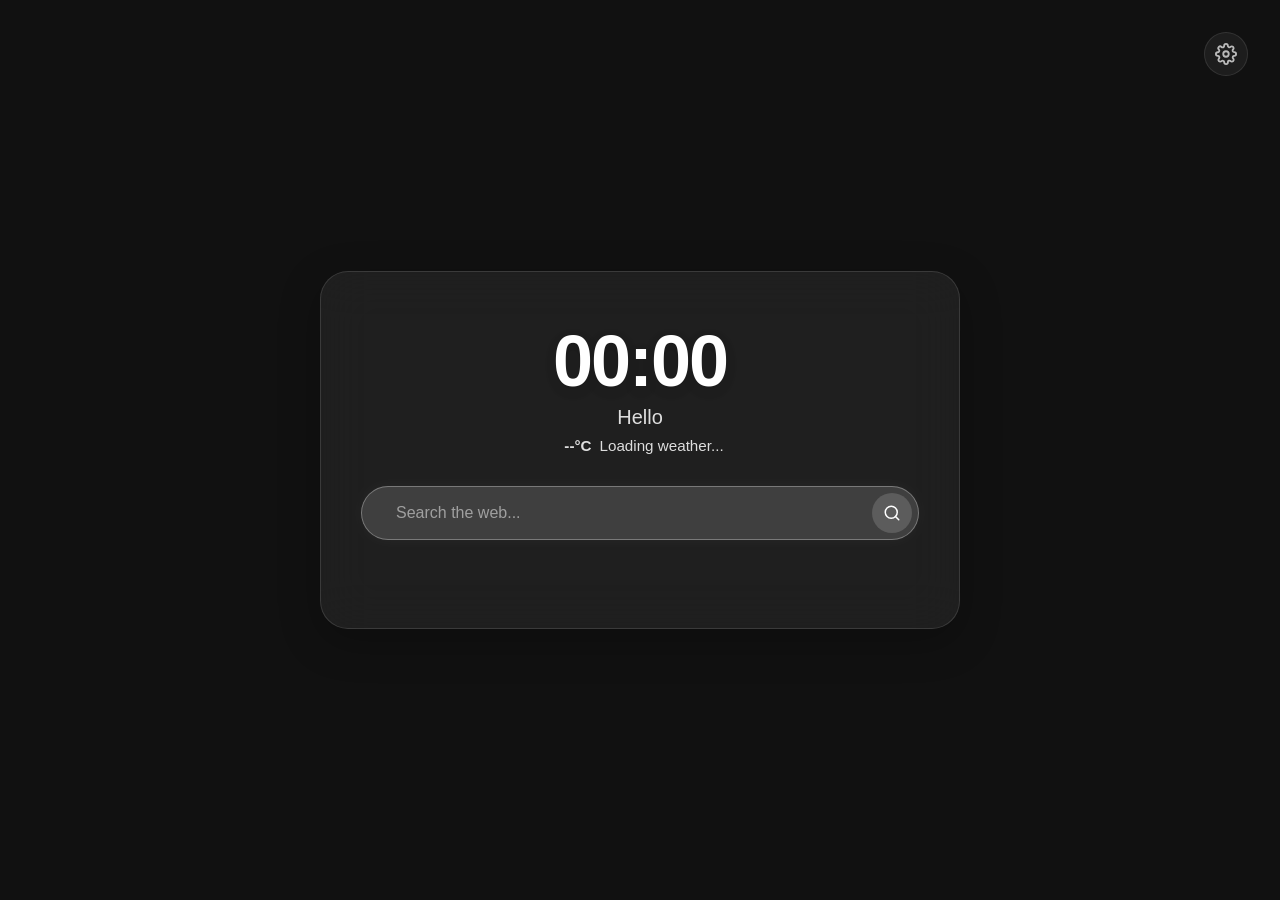
==== ChromeVersion/index.html @ 1fad0b88 "v2" ====
<!DOCTYPE html>
<html lang="en">
<head>
    <meta charset="UTF-8">
    <meta name="viewport" content="width=device-width, initial-scale=1.0">
    <title>New Tab</title>
    <link rel="stylesheet" href="style.css">
</head>
<body>

    <button id="settings-btn" class="icon-btn" title="Settings">
        <svg viewBox="0 0 24 24" width="22" height="22" stroke="currentColor" stroke-width="2" fill="none" stroke-linecap="round" stroke-linejoin="round"><circle cx="12" cy="12" r="3"></circle><path d="M19.4 15a1.65 1.65 0 0 0 .33 1.82l.06.06a2 2 0 1 1-2.83 2.83l-.06-.06a1.65 1.65 0 0 0-1.82-.33 1.65 1.65 0 0 0-1 1.51V21a2 2 0 0 1-4 0v-.09A1.65 1.65 0 0 0 9 19.4a1.65 1.65 0 0 0-1.82.33l-.06.06a2 2 0 1 1-2.83-2.83l.06-.06a1.65 1.65 0 0 0 .33-1.82 1.65 1.65 0 0 0-1.51-1H3a2 2 0 0 1 0-4h.09A1.65 1.65 0 0 0 4.6 9a1.65 1.65 0 0 0-.33-1.82l-.06-.06a2 2 0 1 1 2.83-2.83l.06.06a1.65 1.65 0 0 0 1.82.33H9a1.65 1.65 0 0 0 1-1.51V3a2 2 0 0 1 4 0v.09a1.65 1.65 0 0 0 1 1.51 1.65 1.65 0 0 0 1.82-.33l.06-.06a2 2 0 1 1 2.83 2.83l-.06.06a1.65 1.65 0 0 0-.33 1.82V9a1.65 1.65 0 0 0 1.51 1H21a2 2 0 0 1 0 4h-.09a1.65 1.65 0 0 0-1.51 1z"></path></svg>
    </button>

    <div class="glass-container">
        <h1 id="clock">00:00</h1>
        <h2 id="greeting">Hello</h2>
        
        <div id="weather-container">
            <span id="weather-icon"></span>
            <span id="weather-temp">--°C</span>
            <span id="weather-desc">Loading weather...</span>
        </div>
        
        <form action="https://www.google.com/search" method="GET" class="search-form">
            <input type="text" name="q" placeholder="Search the web..." autofocus autocomplete="off">
            <button type="submit">
                <svg viewBox="0 0 24 24" width="18" height="18" stroke="currentColor" stroke-width="2" fill="none" stroke-linecap="round" stroke-linejoin="round"><circle cx="11" cy="11" r="8"></circle><line x1="21" y1="21" x2="16.65" y2="16.65"></line></svg>
            </button>
        </form>

        <div class="shortcuts" id="shortcuts-grid"></div>
    </div>

    <div id="settings-modal" class="modal-overlay">
        <div class="modal-content glass-card">
            <div class="modal-header">
                <h3>Settings</h3>
                <button id="close-modal" class="icon-btn">&times;</button>
            </div>
            
            <div class="setting-section">
                <h4>Background Wallpaper</h4>
                <select id="bg-type-select">
                    <option value="default">Default Blur Art</option>
                    <option value="rotation">Rotational Unsplash</option>
                    <option value="web">Web Image URL</option>
                    <option value="local">Local File Upload</option>
                </select>
                
                <div id="bg-rotation-group" class="bg-input-group-vertical hidden">
                    <label class="setting-label">Update Interval:</label>
                    <select id="bg-interval-select">
                        <option value="1">Every Hour</option>
                        <option value="12">Every 12 Hours</option>
                        <option value="24">Every Day</option>
                    </select>
                </div>
                
                <div id="bg-web-group" class="bg-input-group hidden">
                    <input type="url" id="bg-url-input" placeholder="Paste image URL (https://...)" autocomplete="off">
                    <button id="save-bg-url-btn" class="primary-btn small-btn">Apply</button>
                </div>

                <div id="bg-local-group" class="bg-input-group hidden">
                    <label for="bg-file-input" class="file-label">Choose Image File</label>
                    <input type="file" id="bg-file-input" accept="image/*">
                </div>

                <div class="bg-input-group-vertical" style="margin-top: 0.75rem;">
                    <div style="display: flex; justify-content: space-between; align-items: center;">
                        <label class="setting-label">Glass Blur Intensity:</label>
                        <div style="display: flex; gap: 8px; align-items: center;">
                            <span id="blur-value-display" style="font-size: 0.85rem; opacity: 0.8; font-weight: 600;">25px</span>
                            <button id="reset-blur-btn" type="button" style="background: none; border: none; color: #ff6b6b; font-size: 0.75rem; cursor: pointer; padding: 0; text-decoration: underline; opacity: 0.8;">Reset</button>
                        </div>
                    </div>
                    <input type="range" id="blur-slider" min="0" max="50" value="25" step="1" style="width: 100%; cursor: pointer;">
                </div>
            </div>

            <hr class="modal-divider">

            <div class="setting-section">
                <h4>Add New Shortcut</h4>
                <form id="add-shortcut-form">
                    <input type="text" id="site-name" placeholder="Website Name" required autocomplete="off">
                    <input type="url" id="site-url" placeholder="URL (https://...)" required autocomplete="off">
                    <button type="submit" class="primary-btn">Add Shortcut</button>
                </form>
            </div>

            <hr class="modal-divider">

            <div class="setting-section">
                <h4>Manage Shortcuts</h4>
                <div id="manage-list" class="manage-list"></div>
            </div>
        </div>
    </div>

    <script src="script.js"></script>
</body>
</html>
---- ChromeVersion/style.css ----
* {
    margin: 0;
    padding: 0;
    box-sizing: border-box;
    font-family: -apple-system, BlinkMacSystemFont, "Segoe UI", Roboto, Helvetica, Arial, sans-serif;
}

body {
    height: 100vh;
    display: flex;
    justify-content: center;
    align-items: center;
    background-color: #111111; /* Dark placeholder base prevents asset load flashes */
    background-repeat: no-repeat;
    background-position: center center;
    background-size: cover;
    overflow: hidden;
    transition: background 0.3s ease-in-out;
}

/* Glassmorphism Cards Base */
.glass-container, .glass-card {
    background: rgba(255, 255, 255, 0.06);
    /* Uses dynamic variable controlled by JavaScript blur slider */
    backdrop-filter: blur(var(--blur-amount, 25px));
    -webkit-backdrop-filter: blur(var(--blur-amount, 25px));
    border: 1px solid rgba(255, 255, 255, 0.12);
    color: #ffffff;
    box-shadow: 0 12px 40px 0 rgba(0, 0, 0, 0.25);
    transition: backdrop-filter 0.1s ease-out, -webkit-backdrop-filter 0.1s ease-out;
}

.glass-container {
    padding: 3rem 2.5rem;
    border-radius: 28px;
    width: 90%;
    max-width: 640px; /* Fits 6 shortcut items perfectly */
    text-align: center;
}

#clock {
    font-size: 4.5rem;
    font-weight: 700;
    letter-spacing: -2px;
    margin-bottom: 0.25rem;
    text-shadow: 0 4px 12px rgba(0, 0, 0, 0.15);
}

#greeting {
    font-size: 1.25rem;
    font-weight: 400;
    opacity: 0.85;
    margin-bottom: 0.5rem;
}

/* Weather Container Widget */
#weather-container {
    display: flex;
    align-items: center;
    justify-content: center;
    gap: 0.5rem;
    font-size: 0.95rem;
    opacity: 0.85;
    margin-bottom: 2rem;
}

#weather-icon {
    font-size: 1.25rem;
}

#weather-temp {
    font-weight: 600;
}

/* Icons and Utility Buttons */
.icon-btn {
    background: none;
    border: none;
    color: rgba(255, 255, 255, 0.7);
    cursor: pointer;
    transition: all 0.2s ease;
    display: flex;
    justify-content: center;
    align-items: center;
}

.icon-btn:hover {
    color: #ffffff;
    transform: scale(1.05);
}

#settings-btn {
    position: fixed;
    top: 2rem;
    right: 2rem;
    padding: 10px;
    background: rgba(255, 255, 255, 0.05);
    border: 1px solid rgba(255, 255, 255, 0.1);
    border-radius: 50%;
    z-index: 10;
}

#settings-btn:hover {
    background: rgba(255, 255, 255, 0.15);
    transform: rotate(30deg);
}

/* Search Bar Container */
.search-form {
    display: flex;
    background: rgba(255, 255, 255, 0.08);
    border: 1px solid rgba(255, 255, 255, 0.1);
    border-radius: 50px;
    padding: 6px 6px 6px 20px;
    margin-bottom: 2.5rem;
    transition: all 0.3s ease;
    align-items: center;
}

.search-form:focus-within {
    background: rgba(255, 255, 255, 0.15);
    border-color: rgba(255, 255, 255, 0.3);
    box-shadow: 0 0 20px rgba(255, 255, 255, 0.05);
}

.search-form input {
    background: transparent !important;
    border: none !important;
    outline: none !important;
    box-shadow: none !important;
    flex-grow: 1;
    color: #ffffff;
    font-size: 1rem;
    height: 40px;
}

/* Chrome forced autofill history shape handler */
.search-form input:-webkit-autofill,
.search-form input:-webkit-autofill:hover, 
.search-form input:-webkit-autofill:focus {
    -webkit-text-fill-color: #ffffff !important;
    transition: background-color 5000s ease-in-out 0s; 
    box-shadow: inset 0 0 0px 9999px transparent !important;
}

.search-form input::placeholder {
    color: rgba(255, 255, 255, 0.5);
}

.search-form button {
    background: rgba(255, 255, 255, 0.15);
    border: none;
    outline: none;
    width: 40px;
    height: 40px;
    border-radius: 50%;
    color: #ffffff;
    cursor: pointer;
    display: flex;
    justify-content: center;
    align-items: center;
    flex-shrink: 0;
}

/* Shortcuts Section */
.shortcuts {
    display: grid;
    grid-template-columns: repeat(6, 1fr); /* 6 shortcuts per row */
    gap: 1rem;
    justify-content: center;
}

.shortcut-item {
    text-decoration: none;
    color: #ffffff;
    display: flex;
    flex-direction: column;
    align-items: center;
    gap: 0.5rem;
    transition: transform 0.2s ease;
}

.shortcut-item:hover {
    transform: translateY(-4px);
}

.icon-wrapper {
    width: 52px;
    height: 52px;
    background: rgba(255, 255, 255, 0.08);
    border: 1px solid rgba(255, 255, 255, 0.1);
    border-radius: 50%;
    display: flex;
    justify-content: center;
    align-items: center;
    transition: all 0.2s ease;
    overflow: hidden;
    padding: 12px;
}

.icon-wrapper img {
    width: 100%;
    height: 100%;
    object-fit: contain;
    filter: drop-shadow(0 2px 4px rgba(0,0,0,0.15));
}

.shortcut-item:hover .icon-wrapper {
    background: rgba(255, 255, 255, 0.2);
    border-color: rgba(255, 255, 255, 0.35);
    box-shadow: 0 4px 15px rgba(255, 255, 255, 0.1);
}

.shortcut-item span {
    font-size: 0.8rem;
    opacity: 0.8;
    max-width: 70px;
    white-space: nowrap;
    overflow: hidden;
    text-overflow: ellipsis;
}

/* Settings Modal Elements */
.modal-overlay {
    position: fixed;
    top: 0;
    left: 0;
    width: 100vw;
    height: 100vh;
    background: rgba(0, 0, 0, 0.4);
    display: flex;
    justify-content: center;
    align-items: center;
    opacity: 0;
    pointer-events: none;
    transition: opacity 0.3s ease;
    z-index: 100;
}

.modal-overlay.active {
    opacity: 1;
    pointer-events: auto;
}

.modal-content {
    width: 90%;
    max-width: 440px;
    padding: 2rem;
    border-radius: 20px;
    max-height: 85vh;
    overflow-y: auto;
}

.modal-header {
    display: flex;
    justify-content: space-between;
    align-items: center;
    margin-bottom: 1.5rem;
}

.modal-header h3 {
    font-weight: 500;
    font-size: 1.3rem;
}

#close-modal {
    font-size: 1.75rem;
}

.setting-section {
    display: flex;
    flex-direction: column;
    text-align: left;
    gap: 0.75rem;
}

.setting-section h4 {
    font-size: 0.9rem;
    font-weight: 600;
    text-transform: uppercase;
    letter-spacing: 0.5px;
    opacity: 0.7;
}

.setting-label {
    font-size: 0.85rem;
    opacity: 0.8;
    margin-bottom: -0.25rem;
}

/* Dropdown selections */
select {
    background: rgba(255, 255, 255, 0.1);
    border: 1px solid rgba(255, 255, 255, 0.15);
    color: #ffffff;
    padding: 10px;
    border-radius: 10px;
    outline: none;
    font-size: 0.95rem;
    cursor: pointer;
    width: 100%;
}

select option {
    background: #222222;
    color: #ffffff;
}

/* Inputs & Form Groups */
#add-shortcut-form {
    display: flex;
    flex-direction: column;
    gap: 0.75rem;
}

input[type="text"], input[type="url"] {
    background: rgba(255, 255, 255, 0.08);
    border: 1px solid rgba(255, 255, 255, 0.1);
    padding: 10px 14px;
    border-radius: 10px;
    color: #ffffff;
    outline: none;
    width: 100%;
}

input:focus {
    border-color: rgba(255, 255, 255, 0.35);
}

.bg-input-group {
    display: flex;
    gap: 0.5rem;
    margin-top: 0.25rem;
}

.bg-input-group-vertical {
    display: flex;
    flex-direction: column;
    gap: 0.5rem;
    margin-top: 0.25rem;
}

input[type="file"] {
    display: none;
}

.file-label {
    background: rgba(255, 255, 255, 0.12);
    border: 1px dashed rgba(255, 255, 255, 0.3);
    color: #ffffff;
    padding: 12px;
    text-align: center;
    border-radius: 10px;
    cursor: pointer;
    display: block;
    width: 100%;
    font-weight: 500;
    transition: all 0.2s;
}

.file-label:hover {
    background: rgba(255, 255, 255, 0.2);
    border-color: rgba(255, 255, 255, 0.5);
}

.primary-btn {
    background: rgba(255, 255, 255, 0.85);
    color: #111111;
    border: none;
    padding: 11px;
    border-radius: 10px;
    font-weight: 600;
    cursor: pointer;
    transition: background 0.2s;
}

.primary-btn:hover {
    background: #ffffff;
}

.small-btn {
    padding: 0 15px;
    font-size: 0.85rem;
    white-space: nowrap;
}

.modal-divider {
    border: none;
    border-top: 1px solid rgba(255, 255, 255, 0.1);
    margin: 1.5rem 0;
}

/* Management Lists */
.manage-list {
    max-height: 140px;
    overflow-y: auto;
    display: flex;
    flex-direction: column;
    gap: 0.5rem;
}

.manage-item {
    display: flex;
    justify-content: space-between;
    align-items: center;
    background: rgba(255, 255, 255, 0.05);
    padding: 8px 12px;
    border-radius: 8px;
    font-size: 0.9rem;
}

.delete-btn {
    color: #ff6b6b;
    font-size: 0.8rem;
    background: none;
    border: none;
    cursor: pointer;
}

.delete-btn:hover {
    text-decoration: underline;
}

.hidden {
    display: none !important;
}

/* Drag and Drop Interactive States */
.shortcut-item.drag-over {
    transform: scale(1.08);
    border-radius: 14px;
    background: rgba(255, 255, 255, 0.12);
    box-shadow: 0 0 15px rgba(255, 255, 255, 0.15);
}
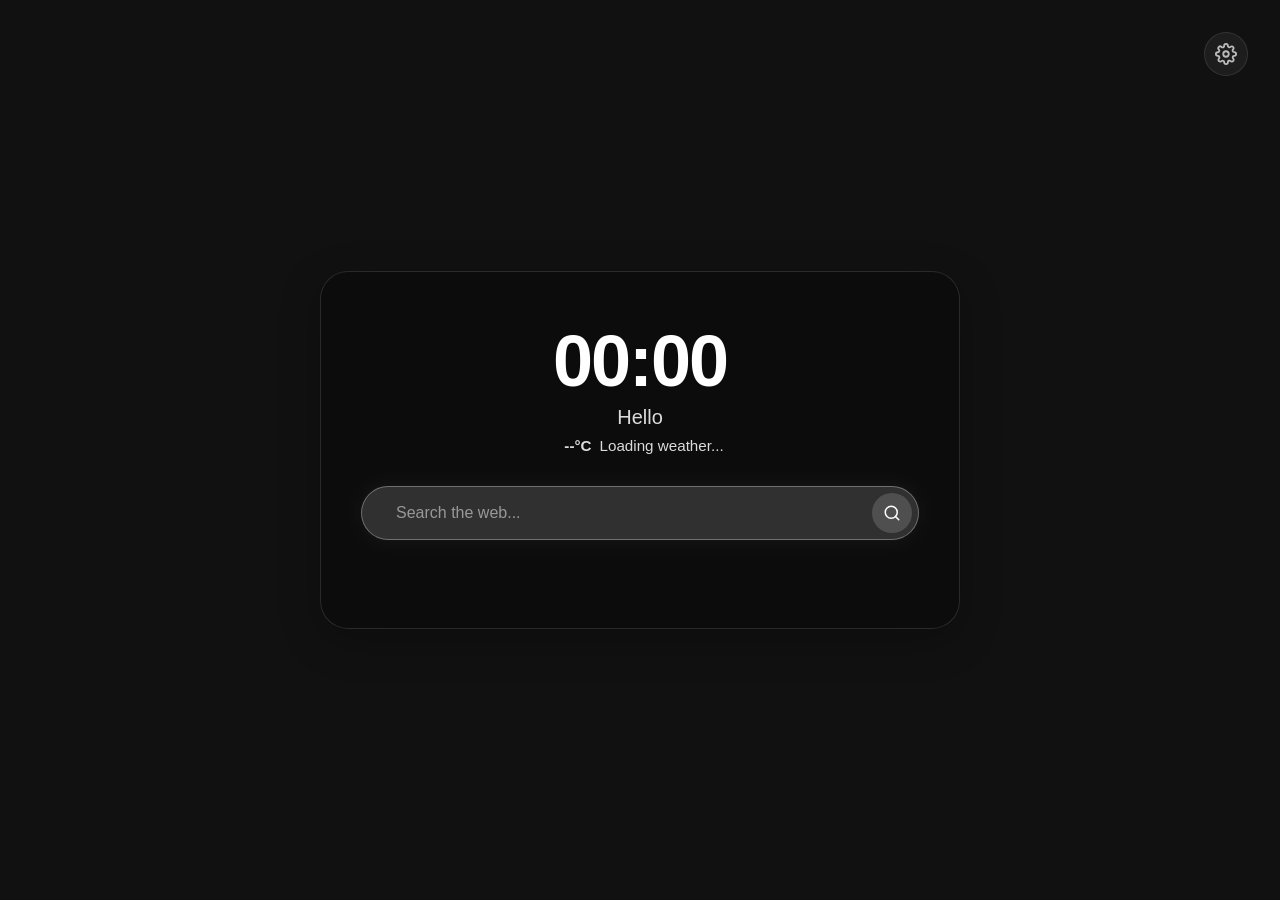
==== commit 53a1eabc: "v3" ====
--- a/ChromeVersion/index.html
+++ b/ChromeVersion/index.html
@@ -77,6 +77,36 @@
                     </div>
                     <input type="range" id="blur-slider" min="0" max="50" value="25" step="1" style="width: 100%; cursor: pointer;">
                 </div>
+
+                <div class="bg-input-group-vertical" style="margin-top: 0.75rem;">
+                    <div style="display: flex; justify-content: space-between; align-items: center;">
+                        <label class="setting-label">Glass Darkness:</label>
+                        <div style="display: flex; gap: 8px; align-items: center;">
+                            <span id="darkness-value-display" style="font-size: 0.85rem; opacity: 0.8; font-weight: 600;">25%</span>
+                            <button id="reset-darkness-btn" type="button" style="background: none; border: none; color: #ff6b6b; font-size: 0.75rem; cursor: pointer; padding: 0; text-decoration: underline; opacity: 0.8;">Reset</button>
+                        </div>
+                    </div>
+                    <input type="range" id="darkness-slider" min="0" max="80" value="25" step="1" style="width: 100%; cursor: pointer;">
+                </div>
+
+                <div style="display: flex; justify-content: space-between; align-items: center; margin-top: 0.75rem; padding: 10px 14px; background: rgba(255,255,255,0.05); border-radius: 10px;">
+                    <label class="setting-label" style="margin: 0; cursor: pointer;" for="dark-text-toggle">Dark Text Mode</label>
+                    <label style="position: relative; display: inline-block; width: 42px; height: 24px; cursor: pointer;">
+                        <input type="checkbox" id="dark-text-toggle" style="opacity: 0; width: 0; height: 0; position: absolute;">
+                        <span id="toggle-track" style="position: absolute; inset: 0; background: rgba(255,255,255,0.15); border-radius: 24px; transition: background 0.2s;"></span>
+                        <span id="toggle-thumb" style="position: absolute; left: 3px; top: 3px; width: 18px; height: 18px; background: white; border-radius: 50%; transition: transform 0.2s; box-shadow: 0 1px 4px rgba(0,0,0,0.3);"></span>
+                    </label>
+                </div>
+            </div>
+
+            <hr class="modal-divider">
+
+            <div class="setting-section">
+                <h4>Clock</h4>
+                <select id="clock-format-select">
+                    <option value="24">24-Hour (14:30)</option>
+                    <option value="12">12-Hour (2:30 PM)</option>
+                </select>
             </div>
 
             <hr class="modal-divider">
--- a/ChromeVersion/style.css
+++ b/ChromeVersion/style.css
@@ -20,14 +20,121 @@
 
 /* Glassmorphism Cards Base */
 .glass-container, .glass-card {
-    background: rgba(255, 255, 255, 0.06);
+    background: rgba(0, 0, 0, var(--glass-darkness, 0.25));
     /* Uses dynamic variable controlled by JavaScript blur slider */
     backdrop-filter: blur(var(--blur-amount, 25px));
     -webkit-backdrop-filter: blur(var(--blur-amount, 25px));
     border: 1px solid rgba(255, 255, 255, 0.12);
-    color: #ffffff;
+    color: var(--text-color, #ffffff);
     box-shadow: 0 12px 40px 0 rgba(0, 0, 0, 0.25);
-    transition: backdrop-filter 0.1s ease-out, -webkit-backdrop-filter 0.1s ease-out;
+    transition: backdrop-filter 0.1s ease-out, -webkit-backdrop-filter 0.1s ease-out, background 0.2s ease;
+}
+
+/* Dark text mode overrides */
+body.dark-text .glass-container,
+body.dark-text .glass-card {
+    border-color: rgba(0, 0, 0, 0.15);
+}
+
+body.dark-text #clock,
+body.dark-text #greeting,
+body.dark-text #weather-container,
+body.dark-text .shortcut-item,
+body.dark-text .shortcut-item span,
+body.dark-text .modal-header h3,
+body.dark-text .setting-section h4,
+body.dark-text .setting-label,
+body.dark-text select,
+body.dark-text input[type="text"],
+body.dark-text input[type="url"],
+body.dark-text .manage-item,
+body.dark-text .search-form input {
+    color: #111111;
+}
+
+body.dark-text .search-form input::placeholder {
+    color: rgba(0, 0, 0, 0.45);
+}
+
+body.dark-text .icon-btn {
+    color: rgba(0, 0, 0, 0.6);
+}
+
+body.dark-text .icon-btn:hover {
+    color: #111111;
+}
+
+body.dark-text #settings-btn {
+    background: rgba(0, 0, 0, 0.08);
+    border-color: rgba(0, 0, 0, 0.12);
+}
+
+body.dark-text #settings-btn:hover {
+    background: rgba(0, 0, 0, 0.18);
+}
+
+body.dark-text .search-form {
+    background: rgba(0, 0, 0, 0.08);
+    border-color: rgba(0, 0, 0, 0.12);
+}
+
+body.dark-text .search-form:focus-within {
+    background: rgba(0, 0, 0, 0.14);
+    border-color: rgba(0, 0, 0, 0.3);
+}
+
+body.dark-text .search-form button {
+    background: rgba(0, 0, 0, 0.12);
+    color: #111111;
+}
+
+body.dark-text .icon-wrapper {
+    background: rgba(0, 0, 0, 0.08);
+    border-color: rgba(0, 0, 0, 0.1);
+}
+
+body.dark-text .shortcut-item:hover .icon-wrapper {
+    background: rgba(0, 0, 0, 0.18);
+    border-color: rgba(0, 0, 0, 0.3);
+    box-shadow: 0 4px 15px rgba(0, 0, 0, 0.12);
+}
+
+body.dark-text .modal-divider {
+    border-color: rgba(0, 0, 0, 0.12);
+}
+
+body.dark-text select {
+    background: rgba(0, 0, 0, 0.07);
+    border-color: rgba(0, 0, 0, 0.12);
+}
+
+body.dark-text select option {
+    background: #f0f0f0;
+    color: #111111;
+}
+
+body.dark-text input[type="text"],
+body.dark-text input[type="url"] {
+    background: rgba(0, 0, 0, 0.07);
+    border-color: rgba(0, 0, 0, 0.12);
+}
+
+body.dark-text input:focus {
+    border-color: rgba(0, 0, 0, 0.3);
+}
+
+body.dark-text .manage-item {
+    background: rgba(0, 0, 0, 0.05);
+}
+
+body.dark-text .file-label {
+    border-color: rgba(0, 0, 0, 0.25);
+    color: #111111;
+    background: rgba(0, 0, 0, 0.06);
+}
+
+body.dark-text .file-label:hover {
+    background: rgba(0, 0, 0, 0.14);
 }
 
 .glass-container {
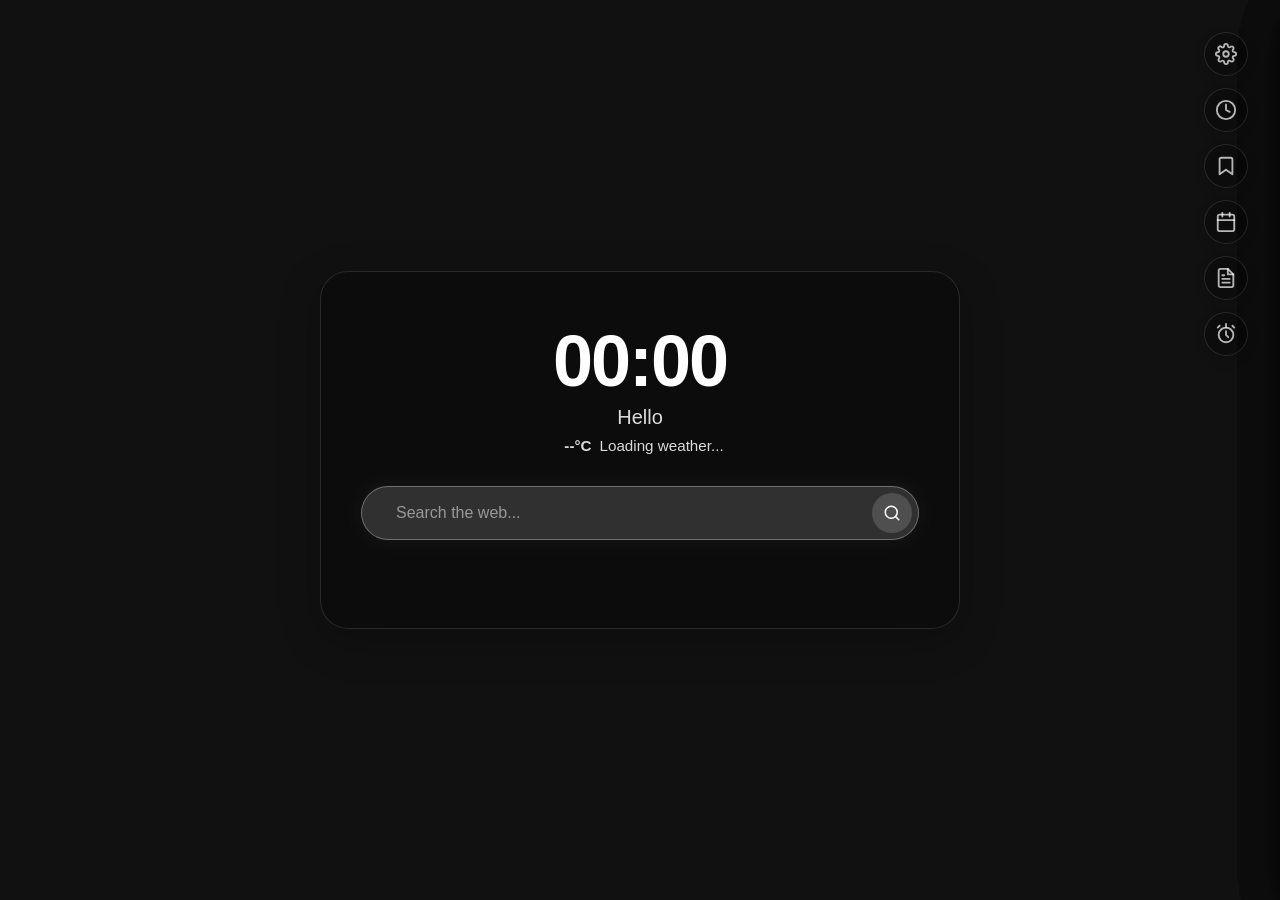
==== commit 456d9799: "v10" ====
--- a/ChromeVersion/index.html
+++ b/ChromeVersion/index.html
@@ -8,12 +8,43 @@
 </head>
 <body>
 
-    <button id="settings-btn" class="icon-btn" title="Settings">
-        <svg viewBox="0 0 24 24" width="22" height="22" stroke="currentColor" stroke-width="2" fill="none" stroke-linecap="round" stroke-linejoin="round"><circle cx="12" cy="12" r="3"></circle><path d="M19.4 15a1.65 1.65 0 0 0 .33 1.82l.06.06a2 2 0 1 1-2.83 2.83l-.06-.06a1.65 1.65 0 0 0-1.82-.33 1.65 1.65 0 0 0-1 1.51V21a2 2 0 0 1-4 0v-.09A1.65 1.65 0 0 0 9 19.4a1.65 1.65 0 0 0-1.82.33l-.06.06a2 2 0 1 1-2.83-2.83l.06-.06a1.65 1.65 0 0 0 .33-1.82 1.65 1.65 0 0 0-1.51-1H3a2 2 0 0 1 0-4h.09A1.65 1.65 0 0 0 4.6 9a1.65 1.65 0 0 0-.33-1.82l-.06-.06a2 2 0 1 1 2.83-2.83l.06.06a1.65 1.65 0 0 0 1.82.33H9a1.65 1.65 0 0 0 1-1.51V3a2 2 0 0 1 4 0v.09a1.65 1.65 0 0 0 1 1.51 1.65 1.65 0 0 0 1.82-.33l.06-.06a2 2 0 1 1 2.83 2.83l-.06.06a1.65 1.65 0 0 0-.33 1.82V9a1.65 1.65 0 0 0 1.51 1H21a2 2 0 0 1 0 4h-.09a1.65 1.65 0 0 0-1.51 1z"></path></svg>
-    </button>
+    <!-- Texture Overlay Element (sits above bg, below content) -->
+    <div id="texture-overlay-el"></div>
+
+    <!-- Side Buttons Container (draggable) -->
+    <div id="side-buttons-container">
+        <button id="settings-btn" class="icon-btn side-btn" data-btn-id="settings" title="Settings">
+            <svg viewBox="0 0 24 24" width="22" height="22" stroke="currentColor" stroke-width="2" fill="none" stroke-linecap="round" stroke-linejoin="round"><circle cx="12" cy="12" r="3"></circle><path d="M19.4 15a1.65 1.65 0 0 0 .33 1.82l.06.06a2 2 0 1 1-2.83 2.83l-.06-.06a1.65 1.65 0 0 0-1.82-.33 1.65 1.65 0 0 0-1 1.51V21a2 2 0 0 1-4 0v-.09A1.65 1.65 0 0 0 9 19.4a1.65 1.65 0 0 0-1.82.33l-.06.06a2 2 0 1 1-2.83-2.83l.06-.06a1.65 1.65 0 0 0 .33-1.82 1.65 1.65 0 0 0-1.51-1H3a2 2 0 0 1 0-4h.09A1.65 1.65 0 0 0 4.6 9a1.65 1.65 0 0 0-.33-1.82l-.06-.06a2 2 0 1 1 2.83-2.83l.06.06a1.65 1.65 0 0 0 1.82.33H9a1.65 1.65 0 0 0 1-1.51V3a2 2 0 0 1 4 0v.09a1.65 1.65 0 0 0 1 1.51 1.65 1.65 0 0 0 1.82-.33l.06-.06a2 2 0 1 1 2.83 2.83l-.06.06a1.65 1.65 0 0 0-.33 1.82V9a1.65 1.65 0 0 0 1.51 1H21a2 2 0 0 1 0 4h-.09a1.65 1.65 0 0 0-1.51 1z"></path></svg>
+        </button>
+        <button id="history-btn" class="icon-btn side-btn" data-btn-id="history" title="History">
+            <svg viewBox="0 0 24 24" width="22" height="22" stroke="currentColor" stroke-width="2" fill="none" stroke-linecap="round" stroke-linejoin="round"><circle cx="12" cy="12" r="10"></circle><polyline points="12 6 12 12 16 14"></polyline></svg>
+        </button>
+        <button id="bookmarks-btn" class="icon-btn side-btn" data-btn-id="bookmarks" title="Bookmarks">
+            <svg viewBox="0 0 24 24" width="22" height="22" stroke="currentColor" stroke-width="2" fill="none" stroke-linecap="round" stroke-linejoin="round"><path d="M19 21l-7-5-7 5V5a2 2 0 0 1 2-2h10a2 2 0 0 1 2 2z"></path></svg>
+        </button>
+        <button id="calendar-btn" class="icon-btn side-btn" data-btn-id="calendar" title="Calendar">
+            <svg viewBox="0 0 24 24" width="22" height="22" stroke="currentColor" stroke-width="2" fill="none" stroke-linecap="round" stroke-linejoin="round"><rect x="3" y="4" width="18" height="18" rx="2" ry="2"></rect><line x1="16" y1="2" x2="16" y2="6"></line><line x1="8" y1="2" x2="8" y2="6"></line><line x1="3" y1="10" x2="21" y2="10"></line></svg>
+        </button>
+        <button id="notes-btn" class="icon-btn side-btn" data-btn-id="notes" title="Notes">
+            <svg viewBox="0 0 24 24" width="22" height="22" stroke="currentColor" stroke-width="2" fill="none" stroke-linecap="round" stroke-linejoin="round"><path d="M14 2H6a2 2 0 0 0-2 2v16a2 2 0 0 0 2 2h12a2 2 0 0 0 2-2V8z"></path><polyline points="14 2 14 8 20 8"></polyline><line x1="16" y1="13" x2="8" y2="13"></line><line x1="16" y1="17" x2="8" y2="17"></line><polyline points="10 9 9 9 8 9"></polyline></svg>
+        </button>
+        <button id="timer-btn" class="icon-btn side-btn" data-btn-id="timer" title="Timer & Alarm">
+            <svg viewBox="0 0 24 24" width="22" height="22" stroke="currentColor" stroke-width="2" fill="none" stroke-linecap="round" stroke-linejoin="round"><circle cx="12" cy="13" r="8"></circle><polyline points="12 9 12 13 14.5 15.5"></polyline><path d="M5 3L3 5M19 3l2 2"></path><line x1="12" y1="5" x2="12" y2="1"></line></svg>
+        </button>
+    </div>
 
     <div class="glass-container">
-        <h1 id="clock">00:00</h1>
+        <!-- Digital clock (default) -->
+        <h1 id="clock" class="digital-clock">00:00</h1>
+
+        <!-- Analog clock (shown when analog mode enabled) -->
+        <div id="analog-clock-wrap" class="analog-clock-wrap hidden">
+            <canvas id="analog-clock-canvas"></canvas>
+        </div>
+
+        <!-- Date display -->
+        <div id="date-display" class="date-display hidden"></div>
+
         <h2 id="greeting">Hello</h2>
         
         <div id="weather-container">
@@ -21,15 +52,376 @@
             <span id="weather-temp">--°C</span>
             <span id="weather-desc">Loading weather...</span>
         </div>
+
+        <div id="quote-container" class="quote-container hidden">
+            <span id="quote-text"></span>
+            <span id="quote-author"></span>
+        </div>
         
-        <form action="https://www.google.com/search" method="GET" class="search-form">
+        <form id="search-form" class="search-form" action="https://www.google.com/search" method="GET">
             <input type="text" name="q" placeholder="Search the web..." autofocus autocomplete="off">
             <button type="submit">
                 <svg viewBox="0 0 24 24" width="18" height="18" stroke="currentColor" stroke-width="2" fill="none" stroke-linecap="round" stroke-linejoin="round"><circle cx="11" cy="11" r="8"></circle><line x1="21" y1="21" x2="16.65" y2="16.65"></line></svg>
             </button>
         </form>
 
+        <div id="shortcut-groups-bar" class="shortcut-groups-bar hidden">
+            <div id="shortcut-groups-tabs" class="shortcut-groups-tabs"></div>
+            <button id="add-group-inline-btn" class="group-add-tab-btn" title="Add Group">+</button>
+        </div>
         <div class="shortcuts" id="shortcuts-grid"></div>
+
+        <div id="most-visited-section" class="most-visited-section hidden">
+            <div class="most-visited-divider">
+                <span>Most Visited</span>
+            </div>
+            <div class="shortcuts most-visited-grid" id="most-visited-grid"></div>
+        </div>
+    </div>
+
+    <!-- Timer & Alarm Panel -->
+    <div id="timer-panel" class="cal-notes-panel glass-card">
+        <div class="cnp-header">
+            <div class="cnp-title-row">
+                <svg viewBox="0 0 24 24" width="18" height="18" stroke="currentColor" stroke-width="2" fill="none" stroke-linecap="round" stroke-linejoin="round" style="flex-shrink:0;opacity:0.8"><circle cx="12" cy="13" r="8"></circle><polyline points="12 9 12 13 14.5 15.5"></polyline><path d="M5 3L3 5M19 3l2 2"></path></svg>
+                <span class="cnp-title">Timer &amp; Alarm</span>
+                <button id="close-timer" class="icon-btn cnp-close-btn">&times;</button>
+            </div>
+            <!-- Timer/Stopwatch/Alarm tabs -->
+            <div class="timer-tabs">
+                <button class="timer-tab active" data-tab="timer">Timer</button>
+                <button class="timer-tab" data-tab="stopwatch">Stopwatch</button>
+                <button class="timer-tab" data-tab="alarm">Alarm</button>
+                <button class="timer-tab" data-tab="worldclock">Clock</button>
+            </div>
+        </div>
+
+        <!-- ===== TIMER VIEW ===== -->
+        <div id="timer-view" class="timer-view">
+            <div class="timer-display-wrap">
+                <div id="timer-display" class="timer-big-display">00:00:00</div>
+                <div class="timer-progress-ring-wrap">
+                    <svg class="timer-ring" viewBox="0 0 120 120">
+                        <circle class="timer-ring-bg" cx="60" cy="60" r="54"/>
+                        <circle id="timer-ring-progress" class="timer-ring-progress" cx="60" cy="60" r="54"/>
+                    </svg>
+                </div>
+            </div>
+            <div class="timer-presets">
+                <button class="timer-preset-btn" data-seconds="60">1m</button>
+                <button class="timer-preset-btn" data-seconds="300">5m</button>
+                <button class="timer-preset-btn" data-seconds="600">10m</button>
+                <button class="timer-preset-btn" data-seconds="900">15m</button>
+                <button class="timer-preset-btn" data-seconds="1800">30m</button>
+                <button class="timer-preset-btn" data-seconds="3600">1h</button>
+            </div>
+            <div class="timer-custom-row">
+                <input type="number" id="timer-h" class="timer-num-input" min="0" max="23" placeholder="H" title="Hours">
+                <span class="timer-sep">:</span>
+                <input type="number" id="timer-m" class="timer-num-input" min="0" max="59" placeholder="M" title="Minutes">
+                <span class="timer-sep">:</span>
+                <input type="number" id="timer-s" class="timer-num-input" min="0" max="59" placeholder="S" title="Seconds">
+            </div>
+            <div class="timer-label-row">
+                <input type="text" id="timer-label-input" class="timer-label-input" placeholder="Label (optional)" autocomplete="off" maxlength="40">
+            </div>
+            <div class="timer-ctrl-row">
+                <button id="timer-start-btn" class="timer-ctrl-btn timer-ctrl-primary">Start</button>
+                <button id="timer-pause-btn" class="timer-ctrl-btn timer-ctrl-secondary hidden">Pause</button>
+                <button id="timer-resume-btn" class="timer-ctrl-btn timer-ctrl-primary hidden">Resume</button>
+                <button id="timer-reset-btn" class="timer-ctrl-btn timer-ctrl-ghost">Reset</button>
+            </div>
+            <div id="timer-done-msg" class="timer-done-msg hidden">
+                <span>⏰</span><span id="timer-done-label">Time's up!</span>
+                <button id="timer-dismiss-btn" class="timer-ctrl-btn timer-ctrl-ghost" style="margin-top:0.5rem;">Dismiss</button>
+            </div>
+        </div>
+
+        <!-- ===== STOPWATCH VIEW ===== -->
+        <div id="stopwatch-view" class="timer-view hidden">
+            <div class="timer-display-wrap">
+                <div id="sw-display" class="timer-big-display sw-display">00:00.00</div>
+            </div>
+            <div class="timer-ctrl-row">
+                <button id="sw-start-btn" class="timer-ctrl-btn timer-ctrl-primary">Start</button>
+                <button id="sw-pause-btn" class="timer-ctrl-btn timer-ctrl-secondary hidden">Pause</button>
+                <button id="sw-resume-btn" class="timer-ctrl-btn timer-ctrl-primary hidden">Resume</button>
+                <button id="sw-lap-btn" class="timer-ctrl-btn timer-ctrl-ghost hidden">Lap</button>
+                <button id="sw-reset-btn" class="timer-ctrl-btn timer-ctrl-ghost">Reset</button>
+            </div>
+            <div id="sw-laps" class="sw-laps"></div>
+        </div>
+
+        <!-- ===== ALARM VIEW ===== -->
+        <div id="alarm-view" class="timer-view hidden">
+            <div class="alarm-add-section">
+                <div class="alarm-time-row">
+                    <button type="button" id="alarm-time-display" class="alarm-time-display" title="Set time">--:-- --</button>
+                    <input type="text" id="alarm-label-input" placeholder="Label (optional)" autocomplete="off" maxlength="40" class="alarm-label-text">
+                </div>
+                <!-- Custom time picker -->
+                <div id="alarm-time-picker" class="alarm-time-picker hidden">
+                    <div class="atp-col" id="atp-hours"></div>
+                    <div class="atp-sep">:</div>
+                    <div class="atp-col" id="atp-minutes"></div>
+                    <div class="atp-col atp-ampm hidden" id="atp-ampm"></div>
+                </div>
+                <div class="alarm-repeat-row">
+                    <span class="alarm-repeat-label">Repeat:</span>
+                    <div class="alarm-days">
+                        <button class="alarm-day-btn" data-day="0">Su</button>
+                        <button class="alarm-day-btn" data-day="1">Mo</button>
+                        <button class="alarm-day-btn" data-day="2">Tu</button>
+                        <button class="alarm-day-btn" data-day="3">We</button>
+                        <button class="alarm-day-btn" data-day="4">Th</button>
+                        <button class="alarm-day-btn" data-day="5">Fr</button>
+                        <button class="alarm-day-btn" data-day="6">Sa</button>
+                    </div>
+                </div>
+                <button id="alarm-add-btn" class="timer-ctrl-btn timer-ctrl-primary" style="width:100%;margin-top:0.5rem;">Add Alarm</button>
+            </div>
+            <div id="alarm-list" class="alarm-list"></div>
+            <div id="alarm-firing" class="alarm-firing-banner hidden">
+                <span>🔔</span>
+                <span id="alarm-firing-label">Alarm!</span>
+                <button id="alarm-snooze-btn" class="timer-ctrl-btn timer-ctrl-ghost" style="padding:5px 10px;font-size:0.8rem;">Snooze 5m</button>
+                <button id="alarm-dismiss-alarm-btn" class="timer-ctrl-btn timer-ctrl-secondary" style="padding:5px 10px;font-size:0.8rem;">Dismiss</button>
+            </div>
+        </div>
+        <!-- ===== WORLD CLOCK VIEW ===== -->
+        <div id="worldclock-view" class="timer-view hidden">
+            <div class="wc-add-row">
+                <div class="wc-search-wrap">
+                    <svg viewBox="0 0 24 24" width="14" height="14" stroke="currentColor" stroke-width="2.5" fill="none"><circle cx="11" cy="11" r="8"/><line x1="21" y1="21" x2="16.65" y2="16.65"/></svg>
+                    <input type="text" id="wc-search-input" class="wc-search-input" placeholder="Search city or timezone…" autocomplete="off">
+                    <button id="wc-search-clear" class="wc-search-clear hidden">×</button>
+                </div>
+                <div id="wc-suggestions" class="wc-suggestions hidden"></div>
+            </div>
+            <div id="wc-list" class="wc-list"></div>
+            <div id="wc-empty" class="wc-empty hidden">
+                <svg viewBox="0 0 24 24" width="36" height="36" stroke="currentColor" stroke-width="1.5" fill="none" opacity="0.3"><circle cx="12" cy="12" r="10"/><line x1="2" y1="12" x2="22" y2="12"/><path d="M12 2a15.3 15.3 0 0 1 4 10 15.3 15.3 0 0 1-4 10 15.3 15.3 0 0 1-4-10 15.3 15.3 0 0 1 4-10z"/></svg>
+                <p>Search a city above to add a clock</p>
+            </div>
+        </div>
+    </div>
+
+    <!-- History Panel -->
+    <div id="history-panel" class="cal-notes-panel glass-card">
+        <div class="cnp-header">
+            <div class="cnp-title-row">
+                <svg viewBox="0 0 24 24" width="18" height="18" stroke="currentColor" stroke-width="2" fill="none" stroke-linecap="round" stroke-linejoin="round" style="flex-shrink:0;opacity:0.8"><circle cx="12" cy="12" r="10"></circle><polyline points="12 6 12 12 16 14"></polyline></svg>
+                <span class="cnp-title">History</span>
+                <button id="close-history" class="icon-btn cnp-close-btn">&times;</button>
+            </div>
+            <div class="bm-search-wrap">
+                <svg viewBox="0 0 24 24" width="14" height="14" stroke="currentColor" stroke-width="2.5" fill="none" class="bm-search-icon"><circle cx="11" cy="11" r="8"></circle><line x1="21" y1="21" x2="16.65" y2="16.65"></line></svg>
+                <input type="text" id="history-search" class="bm-search-input" placeholder="Search history…" autocomplete="off">
+                <button id="history-search-clear" class="bm-search-clear hidden">×</button>
+            </div>
+        </div>
+        <div id="history-tabs" class="history-tabs">
+            <button class="history-tab active" data-tab="recent">Recent</button>
+            <button class="history-tab" data-tab="closed">Recently Closed</button>
+            <button class="history-tab" data-tab="all">All History</button>
+        </div>
+        <div id="history-list" class="bm-list"></div>
+        <div id="history-empty" class="bm-empty hidden">
+            <svg viewBox="0 0 24 24" width="36" height="36" stroke="currentColor" stroke-width="1.5" fill="none" opacity="0.3"><circle cx="12" cy="12" r="10"></circle><polyline points="12 6 12 12 16 14"></polyline></svg>
+            <p>No history found</p>
+        </div>
+    </div>
+
+    <!-- Bookmarks Panel -->
+    <div id="bookmarks-panel" class="bookmarks-panel glass-card">
+        <div class="bm-header">
+            <div class="bm-title-row">
+                <svg viewBox="0 0 24 24" width="18" height="18" stroke="currentColor" stroke-width="2" fill="none" stroke-linecap="round" stroke-linejoin="round" style="flex-shrink:0;opacity:0.8"><path d="M19 21l-7-5-7 5V5a2 2 0 0 1 2-2h10a2 2 0 0 1 2 2z"></path></svg>
+                <span class="bm-title">Bookmarks</span>
+                <button id="bm-add-btn" class="icon-btn bm-add-btn" title="Add bookmark or folder">
+                    <svg viewBox="0 0 24 24" width="15" height="15" fill="none" stroke="currentColor" stroke-width="2" stroke-linecap="round" stroke-linejoin="round"><circle cx="12" cy="12" r="10"/><line x1="12" y1="8" x2="12" y2="16"/><line x1="8" y1="12" x2="16" y2="12"/></svg>
+                </button>
+                <button id="close-bookmarks" class="icon-btn bm-close-btn">&times;</button>
+            </div>
+            <div class="bm-search-wrap">
+                <svg viewBox="0 0 24 24" width="14" height="14" stroke="currentColor" stroke-width="2.5" fill="none" class="bm-search-icon"><circle cx="11" cy="11" r="8"></circle><line x1="21" y1="21" x2="16.65" y2="16.65"></line></svg>
+                <input type="text" id="bm-search" class="bm-search-input" placeholder="Search bookmarks…" autocomplete="off">
+                <button id="bm-search-clear" class="bm-search-clear hidden">×</button>
+            </div>
+            <div id="bm-breadcrumb" class="bm-breadcrumb"></div>
+        </div>
+        <div id="bm-list" class="bm-list"></div>
+        <div id="bm-empty" class="bm-empty hidden">
+            <svg viewBox="0 0 24 24" width="36" height="36" stroke="currentColor" stroke-width="1.5" fill="none" opacity="0.3"><path d="M19 21l-7-5-7 5V5a2 2 0 0 1 2-2h10a2 2 0 0 1 2 2z"></path></svg>
+            <p>No bookmarks found</p>
+        </div>
+    </div>
+
+    <!-- Bookmarks Backdrop -->
+    <div id="bookmarks-backdrop" class="bookmarks-backdrop"></div>
+
+    <!-- Shared Side Panel Backdrop (History, Calendar & Notes) -->
+    <div id="side-panel-backdrop" class="side-panel-backdrop"></div>
+
+    <!-- Calendar Panel -->
+    <div id="calendar-panel" class="cal-notes-panel glass-card">
+        <div class="cnp-header">
+            <div class="cnp-title-row">
+                <svg viewBox="0 0 24 24" width="18" height="18" stroke="currentColor" stroke-width="2" fill="none" stroke-linecap="round" stroke-linejoin="round" style="flex-shrink:0;opacity:0.8"><rect x="3" y="4" width="18" height="18" rx="2" ry="2"></rect><line x1="16" y1="2" x2="16" y2="6"></line><line x1="8" y1="2" x2="8" y2="6"></line><line x1="3" y1="10" x2="21" y2="10"></line></svg>
+                <span class="cnp-title">Calendar</span>
+                <button id="close-calendar" class="icon-btn cnp-close-btn">&times;</button>
+            </div>
+        </div>
+
+        <!-- Mini Calendar Grid -->
+        <div class="cal-month-nav">
+            <button id="cal-prev" class="icon-btn cal-nav-btn">
+                <svg viewBox="0 0 24 24" width="16" height="16" stroke="currentColor" stroke-width="2.5" fill="none"><polyline points="15 18 9 12 15 6"></polyline></svg>
+            </button>
+            <span id="cal-month-label"></span>
+            <button id="cal-next" class="icon-btn cal-nav-btn">
+                <svg viewBox="0 0 24 24" width="16" height="16" stroke="currentColor" stroke-width="2.5" fill="none"><polyline points="9 18 15 12 9 6"></polyline></svg>
+            </button>
+        </div>
+        <div class="cal-grid-header">
+            <span>Su</span><span>Mo</span><span>Tu</span><span>We</span><span>Th</span><span>Fr</span><span>Sa</span>
+        </div>
+        <div id="cal-grid" class="cal-grid"></div>
+
+        <!-- Events for selected day -->
+        <div class="cal-events-header">
+            <span id="cal-selected-label" class="cal-events-title">Events</span>
+            <button id="cal-add-event-btn" class="cal-add-btn" title="Add event">
+                <svg viewBox="0 0 24 24" width="15" height="15" stroke="currentColor" stroke-width="2.5" fill="none"><line x1="12" y1="5" x2="12" y2="19"></line><line x1="5" y1="12" x2="19" y2="12"></line></svg>
+            </button>
+        </div>
+        <div id="cal-events-list" class="cal-events-list"></div>
+
+        <!-- Add Event Form (hidden by default) -->
+        <div id="cal-add-form" class="cal-add-form hidden">
+            <input type="text" id="cal-event-title" placeholder="Event title…" autocomplete="off" class="cal-input">
+            <div class="cal-form-row">
+                <input type="date" id="cal-event-date" class="cal-input">
+                <input type="time" id="cal-event-time" class="cal-input">
+            </div>
+            <input type="text" id="cal-event-location" placeholder="Location (optional)" autocomplete="off" class="cal-input">
+            <div class="cal-color-row">
+                <span class="cal-color-label">Color:</span>
+                <div class="cal-color-swatches">
+                    <button class="cal-swatch active" data-color="#7c8cf8" style="background:#7c8cf8"></button>
+                    <button class="cal-swatch" data-color="#f87c8c" style="background:#f87c8c"></button>
+                    <button class="cal-swatch" data-color="#7cf8b0" style="background:#7cf8b0"></button>
+                    <button class="cal-swatch" data-color="#f8d07c" style="background:#f8d07c"></button>
+                    <button class="cal-swatch" data-color="#c47cf8" style="background:#c47cf8"></button>
+                    <button class="cal-swatch" data-color="#7cd4f8" style="background:#7cd4f8"></button>
+                </div>
+            </div>
+            <div class="cal-form-btns">
+                <button id="cal-save-event" class="primary-btn small-btn">Save Event</button>
+                <button id="cal-cancel-event" class="delete-btn" style="padding:7px 14px;">Cancel</button>
+            </div>
+        </div>
+
+        <!-- External Calendar Sync -->
+        <div class="cal-sync-section">
+            <div class="cal-sync-label">Sync External Calendar</div>
+            <p class="cal-sync-hint">Paste a public iCal URL from Google Calendar, Outlook, or Apple Calendar. Get it from your calendar's sharing/export settings.</p>
+            <div class="cal-ical-row">
+                <input type="url" id="cal-ical-url" class="cal-input" placeholder="https://calendar.google.com/…/basic.ics" autocomplete="off">
+            </div>
+            <button id="cal-ical-save" class="cal-sync-btn">
+                <svg viewBox="0 0 24 24" width="14" height="14" stroke="currentColor" stroke-width="2.5" fill="none" style="flex-shrink:0"><path d="M21 15v4a2 2 0 0 1-2 2H5a2 2 0 0 1-2-2v-4"></path><polyline points="7 10 12 15 17 10"></polyline><line x1="12" y1="15" x2="12" y2="3"></line></svg>
+                Fetch &amp; Sync Events
+            </button>
+            <div id="cal-sync-status" class="cal-sync-status hidden"></div>
+            <div class="cal-sync-guide">
+                <details>
+                    <summary>How to get your iCal URL</summary>
+                    <div class="cal-guide-content">
+                        <strong>Google Calendar:</strong> Open calendar settings → "Integrate calendar" → copy the "Public address in iCal format" link.<br><br>
+                        <strong>Outlook:</strong> Settings → View all → Calendar → Shared calendars → Publish → copy ICS link.<br><br>
+                        <strong>Apple Calendar:</strong> Right-click calendar → Share Calendar → enable "Public Calendar" → copy link.
+                    </div>
+                </details>
+            </div>
+        </div>
+    </div>
+
+    <!-- Notes Panel -->
+    <div id="notes-panel" class="cal-notes-panel glass-card">
+        <div class="cnp-header">
+            <div class="cnp-title-row">
+                <svg viewBox="0 0 24 24" width="18" height="18" stroke="currentColor" stroke-width="2" fill="none" stroke-linecap="round" stroke-linejoin="round" style="flex-shrink:0;opacity:0.8"><path d="M14 2H6a2 2 0 0 0-2 2v16a2 2 0 0 0 2 2h12a2 2 0 0 0 2-2V8z"></path><polyline points="14 2 14 8 20 8"></polyline></svg>
+                <span class="cnp-title">Notes</span>
+                <button id="close-notes" class="icon-btn cnp-close-btn">&times;</button>
+            </div>
+            <div class="notes-toolbar">
+                <div class="notes-search-wrap">
+                    <svg viewBox="0 0 24 24" width="13" height="13" stroke="currentColor" stroke-width="2.5" fill="none" style="opacity:0.45;flex-shrink:0"><circle cx="11" cy="11" r="8"></circle><line x1="21" y1="21" x2="16.65" y2="16.65"></line></svg>
+                    <input type="text" id="notes-search" class="bm-search-input" placeholder="Search notes…" autocomplete="off">
+                    <button id="notes-search-clear" class="bm-search-clear hidden">×</button>
+                </div>
+                <button id="notes-new-btn" class="notes-new-btn" title="New note">
+                    <svg viewBox="0 0 24 24" width="16" height="16" stroke="currentColor" stroke-width="2.5" fill="none"><line x1="12" y1="5" x2="12" y2="19"></line><line x1="5" y1="12" x2="19" y2="12"></line></svg>
+                </button>
+            </div>
+        </div>
+
+        <!-- List view -->
+        <div id="notes-list-view">
+            <div id="notes-list" class="notes-list"></div>
+            <div id="notes-empty" class="bm-empty hidden">
+                <svg viewBox="0 0 24 24" width="36" height="36" stroke="currentColor" stroke-width="1.5" fill="none" opacity="0.3"><path d="M14 2H6a2 2 0 0 0-2 2v16a2 2 0 0 0 2 2h12a2 2 0 0 0 2-2V8z"></path><polyline points="14 2 14 8 20 8"></polyline></svg>
+                <p>No notes yet.<br>Hit + to create one.</p>
+            </div>
+        </div>
+
+        <!-- Editor view -->
+        <div id="notes-editor-view" class="hidden">
+            <div class="notes-editor-header">
+                <button id="notes-back-btn" class="icon-btn notes-back-btn">
+                    <svg viewBox="0 0 24 24" width="18" height="18" stroke="currentColor" stroke-width="2.5" fill="none"><polyline points="15 18 9 12 15 6"></polyline></svg>
+                </button>
+                <input type="text" id="notes-title-input" class="notes-title-input" placeholder="Note title…" autocomplete="off">
+                <button id="notes-delete-btn" class="icon-btn notes-delete-icon" title="Delete note">
+                    <svg viewBox="0 0 24 24" width="17" height="17" stroke="currentColor" stroke-width="2" fill="none"><polyline points="3 6 5 6 21 6"></polyline><path d="M19 6l-1 14H6L5 6"></path><path d="M10 11v6M14 11v6"></path><path d="M9 6V4h6v2"></path></svg>
+                </button>
+            </div>
+            <div class="notes-format-bar">
+                <button class="notes-fmt-btn" data-cmd="bold" title="Bold"><b>B</b></button>
+                <button class="notes-fmt-btn" data-cmd="italic" title="Italic"><i>I</i></button>
+                <button class="notes-fmt-btn" data-cmd="underline" title="Underline"><u>U</u></button>
+                <button class="notes-fmt-btn" data-cmd="strikeThrough" title="Strikethrough"><s>S</s></button>
+                <div class="notes-fmt-sep"></div>
+                <button class="notes-fmt-btn" data-cmd="formatBlock" data-val="H1" title="Large Heading" style="font-size:0.78rem;font-weight:700;letter-spacing:-0.3px;">H1</button>
+                <button class="notes-fmt-btn" data-cmd="formatBlock" data-val="H2" title="Medium Heading" style="font-size:0.78rem;font-weight:700;">H2</button>
+                <button class="notes-fmt-btn" data-cmd="formatBlock" data-val="H3" title="Small Heading" style="font-size:0.78rem;font-weight:700;opacity:0.8;">H3</button>
+                <div class="notes-fmt-sep"></div>
+                <button class="notes-fmt-btn" data-cmd="insertUnorderedList" title="Bullet list">
+                    <svg viewBox="0 0 24 24" width="14" height="14" stroke="currentColor" stroke-width="2" fill="none"><line x1="9" y1="6" x2="20" y2="6"></line><line x1="9" y1="12" x2="20" y2="12"></line><line x1="9" y1="18" x2="20" y2="18"></line><circle cx="4" cy="6" r="1.2" fill="currentColor" stroke="none"></circle><circle cx="4" cy="12" r="1.2" fill="currentColor" stroke="none"></circle><circle cx="4" cy="18" r="1.2" fill="currentColor" stroke="none"></circle></svg>
+                </button>
+                <button class="notes-fmt-btn" data-cmd="insertOrderedList" title="Numbered list">
+                    <svg viewBox="0 0 24 24" width="14" height="14" stroke="currentColor" stroke-width="2" fill="none"><line x1="10" y1="6" x2="21" y2="6"></line><line x1="10" y1="12" x2="21" y2="12"></line><line x1="10" y1="18" x2="21" y2="18"></line><text x="1" y="8.5" font-size="7" fill="currentColor" stroke="none">1.</text><text x="1" y="14.5" font-size="7" fill="currentColor" stroke="none">2.</text><text x="1" y="20.5" font-size="7" fill="currentColor" stroke="none">3.</text></svg>
+                </button>
+                <button class="notes-fmt-btn notes-checkbox-btn" data-cmd="insertCheckbox" title="Add Checkbox">
+                    <svg viewBox="0 0 24 24" width="14" height="14" stroke="currentColor" stroke-width="2" fill="none"><rect x="3" y="3" width="18" height="18" rx="3"></rect><polyline points="8 12 11 15 16 9"></polyline></svg>
+                </button>
+                <div class="notes-fmt-sep"></div>
+                <div class="notes-color-dots">
+                    <button class="note-dot active" data-color="#7c8cf8" style="background:#7c8cf8" title="Blue"></button>
+                    <button class="note-dot" data-color="#f87c8c" style="background:#f87c8c" title="Red"></button>
+                    <button class="note-dot" data-color="#7cf8b0" style="background:#7cf8b0" title="Green"></button>
+                    <button class="note-dot" data-color="#f8d07c" style="background:#f8d07c" title="Yellow"></button>
+                    <button class="note-dot" data-color="#c47cf8" style="background:#c47cf8" title="Purple"></button>
+                </div>
+                <span id="notes-save-status" class="notes-save-status">Saved</span>
+            </div>
+            <div id="notes-body" class="notes-body" contenteditable="true" spellcheck="true"></div>
+            <div class="notes-editor-footer">
+                <span id="notes-word-count" class="notes-word-count">0 words</span>
+                <span id="notes-last-edited" class="notes-last-edited"></span>
+            </div>
+        </div>
     </div>
 
     <div id="settings-modal" class="modal-overlay">
@@ -43,10 +435,35 @@
                 <h4>Background Wallpaper</h4>
                 <select id="bg-type-select">
                     <option value="default">Default Blur Art</option>
-                    <option value="rotation">Rotational Unsplash</option>
+                    <option value="rotation">Lorem Picsum Rotation (Image)</option>
+                    <option value="pixabay">Pixabay Video Rotation</option>
                     <option value="web">Web Image URL</option>
                     <option value="local">Local File Upload</option>
                 </select>
+                <!-- Pixabay video rotation — free API key from pixabay.com/api/docs -->
+                <div id="bg-pixabay-group" class="bg-input-group-vertical hidden">
+                    <div id="pixabay-key-entry">
+                        <label class="setting-label">Pixabay API Key <span style="opacity:0.5;font-weight:400;">(free)</span></label>
+                        <div class="bg-input-group">
+                            <input type="password" id="pixabay-api-key-input" placeholder="Paste your free key…" autocomplete="off">
+                            <button id="save-pixabay-key-btn" class="primary-btn small-btn">Save</button>
+                        </div>
+                        <p class="setting-hint">Get a free key at <a href="https://pixabay.com/api/docs/" target="_blank" style="color:inherit;text-decoration:underline;">pixabay.com/api/docs</a> — no credit card.</p>
+                    </div>
+                    <div id="pixabay-key-saved" class="hidden" style="display:flex;align-items:center;gap:8px;margin-bottom:0.4rem;">
+                        <span style="font-size:0.82rem;opacity:0.6;">✓ API key saved</span>
+                        <button id="pixabay-change-key-btn" style="font-size:0.75rem;opacity:0.5;background:none;border:none;color:inherit;cursor:pointer;text-decoration:underline;padding:0;">change</button>
+                        <button id="pixabay-delete-key-btn" style="font-size:0.75rem;opacity:0.5;background:none;border:none;color:inherit;cursor:pointer;text-decoration:underline;padding:0;">delete</button>
+                    </div>
+                    <label class="setting-label">Update Interval:</label>
+                    <select id="pixabay-interval-select">
+                        <option value="1">Every Hour</option>
+                        <option value="12">Every 12 Hours</option>
+                        <option value="24">Every Day</option>
+                        <option value="newtab">Every New Tab</option>
+                        <option value="locked">🔒 Locked (keep current)</option>
+                    </select>
+                </div>
                 
                 <div id="bg-rotation-group" class="bg-input-group-vertical hidden">
                     <label class="setting-label">Update Interval:</label>
@@ -54,6 +471,8 @@
                         <option value="1">Every Hour</option>
                         <option value="12">Every 12 Hours</option>
                         <option value="24">Every Day</option>
+                        <option value="newtab">Every New Tab</option>
+                        <option value="locked">🔒 Locked (keep current)</option>
                     </select>
                 </div>
                 
@@ -63,8 +482,34 @@
                 </div>
 
                 <div id="bg-local-group" class="bg-input-group hidden">
-                    <label for="bg-file-input" class="file-label">Choose Image File</label>
-                    <input type="file" id="bg-file-input" accept="image/*">
+                    <label for="bg-file-input" class="file-label">Choose Image or Video File</label>
+                    <input type="file" id="bg-file-input" accept="image/*,video/*">
+                </div>
+                <!-- Video controls — shown only when a video background is active -->
+                <div id="bg-video-controls" class="bg-video-controls hidden">
+                    <div class="bg-vc-row">
+                        <label class="setting-label">Zoom</label>
+                        <input type="range" id="vid-zoom" min="100" max="200" value="100" step="1">
+                        <span id="vid-zoom-val" class="vc-val">100%</span>
+                    </div>
+                    <div class="bg-vc-row">
+                        <label class="setting-label">Speed</label>
+                        <input type="range" id="vid-speed" min="25" max="200" value="100" step="25">
+                        <span id="vid-speed-val" class="vc-val">1×</span>
+                    </div>
+                    <div class="bg-vc-row">
+                        <label class="setting-label">Fade Loop</label>
+                        <input type="range" id="vid-fade" min="0" max="3" value="0" step="0.5">
+                        <span id="vid-fade-val" class="vc-val">Off</span>
+                    </div>
+                    <div class="bg-vc-row" style="gap:10px;">
+                        <label class="setting-label" style="flex:1;" for="vid-mute-toggle">Mute</label>
+                        <label style="position:relative;display:inline-block;width:36px;height:20px;cursor:pointer;">
+                            <input type="checkbox" id="vid-mute-toggle" checked style="opacity:0;width:0;height:0;position:absolute;">
+                            <span id="vid-mute-track" style="position:absolute;inset:0;background:rgba(255,255,255,0.15);border-radius:20px;transition:background 0.2s;"></span>
+                            <span id="vid-mute-thumb" style="position:absolute;left:3px;top:2px;width:16px;height:16px;background:white;border-radius:50%;transition:transform 0.2s;box-shadow:0 1px 4px rgba(0,0,0,0.3);"></span>
+                        </label>
+                    </div>
                 </div>
 
                 <div class="bg-input-group-vertical" style="margin-top: 0.75rem;">
@@ -86,7 +531,7 @@
                             <button id="reset-darkness-btn" type="button" style="background: none; border: none; color: #ff6b6b; font-size: 0.75rem; cursor: pointer; padding: 0; text-decoration: underline; opacity: 0.8;">Reset</button>
                         </div>
                     </div>
-                    <input type="range" id="darkness-slider" min="0" max="80" value="25" step="1" style="width: 100%; cursor: pointer;">
+                    <input type="range" id="darkness-slider" min="-100" max="80" value="0" step="1" style="width: 100%; cursor: pointer;">
                 </div>
 
                 <div style="display: flex; justify-content: space-between; align-items: center; margin-top: 0.75rem; padding: 10px 14px; background: rgba(255,255,255,0.05); border-radius: 10px;">
@@ -97,38 +542,674 @@
                         <span id="toggle-thumb" style="position: absolute; left: 3px; top: 3px; width: 18px; height: 18px; background: white; border-radius: 50%; transition: transform 0.2s; box-shadow: 0 1px 4px rgba(0,0,0,0.3);"></span>
                     </label>
                 </div>
+
+                <!-- Texture Overlay Controls -->
+                <div class="bg-input-group-vertical" style="margin-top: 0.75rem;">
+                    <div style="display: flex; justify-content: space-between; align-items: center; margin-bottom: 6px;">
+                        <label class="setting-label">Texture Overlay</label>
+                    </div>
+                    <select id="texture-overlay-select" style="width:100%; padding:7px 10px; border-radius:8px; background:rgba(255,255,255,0.08); border:1px solid rgba(255,255,255,0.15); color:inherit; font-size:0.85rem; cursor:pointer;">
+                        <option value="none">None</option>
+                        <option value="grain">Grain</option>
+                        <option value="vector-grain">Vector grain</option>
+                        <option value="diagonal-dots">Diagonal dots</option>
+                        <option value="vertical-dots">Vertical dots</option>
+                        <option value="topographic">Topographic</option>
+                        <option value="aztec">Aztec</option>
+                        <option value="checkerboard">Checkerboard</option>
+                        <option value="isometric">Isometric</option>
+                        <option value="circuit-board">Circuit board</option>
+                        <option value="tic-tac-toe">Tic-tac-toe</option>
+                        <option value="endless-clouds">Endless clouds</option>
+                        <option value="waves">Waves</option>
+                        <option value="honeycomb">Honeycomb</option>
+                        <option value="grid">Grid</option>
+                        <option value="vertical-lines">Vertical lines</option>
+                        <option value="horizontal-lines">Horizontal lines</option>
+                        <option value="diagonal-lines">Diagonal lines</option>
+                        <option value="vertical-stripes">Vertical stripes</option>
+                        <option value="horizontal-stripes">Horizontal stripes</option>
+                        <option value="diagonal-stripes">Diagonal stripes</option>
+                    </select>
+                </div>
+
+                <div class="bg-input-group-vertical" id="texture-sliders-wrap" style="margin-top:0.5rem; display:none;">
+                    <div style="display:flex; justify-content:space-between; align-items:center;">
+                        <label class="setting-label">Texture Opacity</label>
+                        <span id="texture-opacity-display" style="font-size:0.85rem; opacity:0.8; font-weight:600;">30%</span>
+                    </div>
+                    <input type="range" id="texture-opacity-slider" min="1" max="100" value="30" step="1" style="width:100%; cursor:pointer; margin-top:4px;">
+
+                    <div style="display:flex; justify-content:space-between; align-items:center; margin-top:0.6rem;">
+                        <label class="setting-label">Texture Density</label>
+                        <span id="texture-density-display" style="font-size:0.85rem; opacity:0.8; font-weight:600;">1×</span>
+                    </div>
+                    <input type="range" id="texture-density-slider" min="1" max="10" value="3" step="1" style="width:100%; cursor:pointer; margin-top:4px;">
+                </div>
             </div>
 
             <hr class="modal-divider">
 
             <div class="setting-section">
                 <h4>Clock</h4>
-                <select id="clock-format-select">
-                    <option value="24">24-Hour (14:30)</option>
-                    <option value="12">12-Hour (2:30 PM)</option>
+
+                <!-- Enable/Disable clock -->
+                <div class="setting-toggle-row-full">
+                    <label class="setting-label" for="clock-enabled-toggle">Show Clock</label>
+                    <label class="toggle-switch">
+                        <input type="checkbox" id="clock-enabled-toggle" checked>
+                        <span class="toggle-track"></span><span class="toggle-thumb"></span>
+                    </label>
+                </div>
+
+                <!-- Clock type -->
+                <label class="setting-label" style="margin-top:0.6rem;">Clock Type</label>
+                <select id="clock-type-select">
+                    <option value="digital">Digital</option>
+                    <option value="analog">Analog</option>
                 </select>
+
+                <!-- Digital format (hidden when analog) -->
+                <div id="digital-clock-opts">
+                    <label class="setting-label" style="margin-top:0.5rem;">Format</label>
+                    <select id="clock-format-select">
+                        <option value="24">24-Hour (14:30)</option>
+                        <option value="12">12-Hour (2:30 PM)</option>
+                    </select>
+                </div>
+
+                <!-- Analog options (hidden when digital) -->
+                <div id="analog-clock-opts" class="hidden">
+                    <label class="setting-label" style="margin-top:0.5rem;">Shape</label>
+                    <select id="analog-shape-select">
+                        <option value="round">Round</option>
+                        <option value="square">Square</option>
+                        <option value="rectangle">Rectangle</option>
+                    </select>
+
+                    <label class="setting-label" style="margin-top:0.5rem;">Clock Face</label>
+                    <select id="analog-face-select">
+                        <option value="none">None</option>
+                        <option value="numbers">Numbers</option>
+                        <option value="romans">Roman Numerals</option>
+                        <option value="marks">Marks</option>
+                        <option value="swiss">Swiss Railway</option>
+                        <option value="braun">Braun</option>
+                    </select>
+
+                    <label class="setting-label" style="margin-top:0.5rem;">Clock Hands</label>
+                    <select id="analog-hands-select">
+                        <option value="classic">Classic</option>
+                        <option value="swiss">Swiss Railway</option>
+                        <option value="braun">Braun</option>
+                        <option value="apple">Apple Watch</option>
+                    </select>
+
+                    <div class="bg-vc-row" style="margin-top:0.6rem;">
+                        <label class="setting-label">Face Opacity</label>
+                        <input type="range" id="analog-bg-opacity" min="0" max="100" value="60" step="1">
+                        <span id="analog-bg-opacity-val" class="vc-val">60%</span>
+                        <button id="reset-analog-bg-btn" type="button" style="background:none;border:none;color:#ff6b6b;font-size:0.75rem;cursor:pointer;padding:0;text-decoration:underline;opacity:0.8;">Reset</button>
+                    </div>
+                    <div class="bg-vc-row">
+                        <label class="setting-label">Border Opacity</label>
+                        <input type="range" id="analog-border-opacity" min="0" max="100" value="70" step="1">
+                        <span id="analog-border-opacity-val" class="vc-val">70%</span>
+                        <button id="reset-analog-border-btn" type="button" style="background:none;border:none;color:#ff6b6b;font-size:0.75rem;cursor:pointer;padding:0;text-decoration:underline;opacity:0.8;">Reset</button>
+                    </div>
+                </div>
+
+                <!-- Date display -->
+                <div class="setting-toggle-row-full" style="margin-top:0.6rem;">
+                    <label class="setting-label" for="date-enabled-toggle">Show Date</label>
+                    <label class="toggle-switch">
+                        <input type="checkbox" id="date-enabled-toggle">
+                        <span class="toggle-track"></span><span class="toggle-thumb"></span>
+                    </label>
+                </div>
+                <div id="date-format-opts" class="hidden">
+                    <label class="setting-label" style="margin-top:0.4rem;">Date Format</label>
+                    <select id="date-format-select">
+                        <option value="long">Wednesday, June 11, 2025</option>
+                        <option value="medium">Jun 11, 2025</option>
+                        <option value="short">06/11/2025</option>
+                        <option value="iso">2025-06-11</option>
+                        <option value="daymonth">11 June 2025</option>
+                    </select>
+                </div>
+            </div>
+
+            <hr class="modal-divider">
+
+            <div class="setting-section">
+                <h4>Weather</h4>
+
+                <!-- Temp unit -->
+                <label class="setting-label">Temperature Unit</label>
+                <select id="weather-unit-select">
+                    <option value="C">Celsius (°C)</option>
+                    <option value="F">Fahrenheit (°F)</option>
+                </select>
+
+                <!-- Display mode -->
+                <label class="setting-label" style="margin-top:0.5rem;">Display</label>
+                <select id="weather-display-select">
+                    <option value="both">Icon + Description</option>
+                    <option value="desc">Description Only</option>
+                    <option value="icon">Icon Only</option>
+                </select>
+
+                <!-- Quotes toggle + interval -->
+                <div class="setting-toggle-row-full" style="margin-top:0.4rem;">
+                    <label class="setting-label" for="quotes-toggle">Show Quotes</label>
+                    <label class="toggle-switch">
+                        <input type="checkbox" id="quotes-toggle">
+                        <span class="toggle-track"></span><span class="toggle-thumb"></span>
+                    </label>
+                </div>
+                <div id="quote-interval-wrap" class="hidden">
+                    <label class="setting-label" style="margin-top:0.4rem;">Refresh Quote Every</label>
+                    <div style="display:flex;gap:6px;align-items:center;">
+                        <select id="quote-interval-select" style="flex:1;">
+                            <option value="1">Every Hour</option>
+                            <option value="12">Every 12 Hours</option>
+                            <option value="24">Every Day</option>
+                            <option value="newtab">Every New Tab</option>
+                            <option value="locked">🔒 Locked (keep current)</option>
+                        </select>
+                        <button id="quote-refresh-btn" class="primary-btn small-btn" title="Get a new quote now" style="flex-shrink:0;">↻ New</button>
+                    </div>
+                </div>
+
+                <!-- Greeting toggle -->
+                <div class="setting-toggle-row-full">
+                    <label class="setting-label" for="greeting-toggle">Show Greeting</label>
+                    <label class="toggle-switch">
+                        <input type="checkbox" id="greeting-toggle" checked>
+                        <span class="toggle-track"></span><span class="toggle-thumb"></span>
+                    </label>
+                </div>
+            </div>
+
+            <hr class="modal-divider">
+
+            <div class="setting-section">
+                <h4>Page &amp; Search</h4>
+                <label class="setting-label">Tab Title</label>
+                <div style="display:flex;gap:6px;">
+                    <input type="text" id="tab-title-input" placeholder="New Tab" autocomplete="off" maxlength="80" style="flex:1;">
+                    <button id="reset-tab-title-btn" class="delete-btn" style="white-space:nowrap;padding:0 10px;">Reset</button>
+                </div>
+                <label class="setting-label" style="margin-top:0.4rem;">Search Placeholder</label>
+                <div style="display:flex;gap:6px;">
+                    <input type="text" id="search-placeholder-input" placeholder="Search the web..." autocomplete="off" maxlength="80" style="flex:1;">
+                    <button id="reset-search-placeholder-btn" class="delete-btn" style="white-space:nowrap;padding:0 10px;">Reset</button>
+                </div>
+            </div>
+
+            <hr class="modal-divider">
+
+            <div class="setting-section">
+                <h4>Side Buttons</h4>
+                <p class="setting-label" style="margin-bottom:0.25rem;">Drag to reorder. Toggle visibility below.</p>
+                <div id="side-buttons-manage" class="side-btn-manage-list"></div>
+                <div style="display:flex; gap:12px; margin-top:0.5rem; flex-wrap:wrap;">
+                    <label class="setting-toggle-row" style="display:flex;align-items:center;gap:8px;font-size:0.84rem;opacity:0.8;cursor:pointer;">
+                        <input type="checkbox" id="lock-side-btns-toggle" style="width:14px;height:14px;cursor:pointer;">
+                        Lock side button order
+                    </label>
+                </div>
+            </div>
+
+            <hr class="modal-divider">
+
+            <div class="setting-section">
+                <h4>Shortcut Layout</h4>
+                <label class="setting-label">Shortcuts per Row</label>
+                <div style="display:flex;align-items:center;gap:0.6rem;margin-top:0.35rem;">
+                    <input type="number" id="shortcut-cols-input" min="4" max="12" value="6"
+                        style="width:70px;padding:6px 10px;border-radius:8px;font-size:0.9rem;text-align:center;">
+                    <span class="setting-label" style="opacity:0.55;font-size:0.8rem;">per row (4 – 12)</span>
+                </div>
+            </div>
+
+            <hr class="modal-divider">
+
+            <div class="setting-section">
+                <h4>Shortcut Groups</h4>
+                <div class="setting-toggle-row-full">
+                    <label class="setting-label" for="groups-enabled-toggle">Enable Groups</label>
+                    <label class="toggle-switch">
+                        <input type="checkbox" id="groups-enabled-toggle">
+                        <span class="toggle-track"></span><span class="toggle-thumb"></span>
+                    </label>
+                </div>
+                <div id="groups-manage-wrap" class="hidden">
+                    <div id="groups-manage-list" class="manage-list" style="max-height:160px;"></div>
+                    <div style="display:flex;gap:6px;margin-top:0.5rem;">
+                        <input type="text" id="new-group-name-input" placeholder="Group name…" autocomplete="off" maxlength="30" style="flex:1;font-size:0.85rem;">
+                        <button id="add-group-btn" class="primary-btn small-btn">Add</button>
+                    </div>
+                </div>
+            </div>
+
+            <hr class="modal-divider">
+
+            <div class="setting-section">
+                <h4>Most Visited Sites</h4>
+                <div class="setting-toggle-row-full">
+                    <label class="setting-label" for="most-visited-toggle">Show Most Visited</label>
+                    <label class="toggle-switch">
+                        <input type="checkbox" id="most-visited-toggle">
+                        <span class="toggle-track"></span><span class="toggle-thumb"></span>
+                    </label>
+                </div>
+                <div id="most-visited-count-wrap" class="hidden">
+                    <label class="setting-label">Rows to Show</label>
+                    <select id="most-visited-count-select">
+                        <option value="1">1 row</option>
+                        <option value="2" selected>2 rows</option>
+                        <option value="3">3 rows (up to 10 sites)</option>
+                        <option value="4">4 rows (up to 10 sites)</option>
+                    </select>
+                </div>
             </div>
 
             <hr class="modal-divider">
 
             <div class="setting-section">
                 <h4>Add New Shortcut</h4>
-                <form id="add-shortcut-form">
-                    <input type="text" id="site-name" placeholder="Website Name" required autocomplete="off">
-                    <input type="url" id="site-url" placeholder="URL (https://...)" required autocomplete="off">
-                    <button type="submit" class="primary-btn">Add Shortcut</button>
-                </form>
+                <div id="add-shortcut-form-wrap">
+                    <input type="text" id="site-name" placeholder="Website Name" autocomplete="off">
+                    <input type="url" id="site-url" placeholder="URL (https://...)" autocomplete="off">
+                    <select id="site-group-select" style="display:none;">
+                        <option value="">No Group</option>
+                    </select>
+                    <button id="add-shortcut-btn" class="primary-btn">Add Shortcut</button>
+                </div>
             </div>
 
             <hr class="modal-divider">
 
             <div class="setting-section">
                 <h4>Manage Shortcuts</h4>
+                <div style="display:flex; gap:12px; margin-bottom:0.5rem; flex-wrap:wrap;">
+                    <label class="setting-toggle-row" style="display:flex;align-items:center;gap:8px;font-size:0.84rem;opacity:0.8;cursor:pointer;">
+                        <input type="checkbox" id="lock-shortcuts-toggle" style="width:14px;height:14px;cursor:pointer;">
+                        Lock shortcut order
+                    </label>
+                </div>
                 <div id="manage-list" class="manage-list"></div>
+            </div>
+        </div>
+    </div>
+
+    <!-- =============================================
+         CUSTOM CONTEXT MENUS
+         ============================================= -->
+
+    <!-- Wallpaper Context Menu -->
+    <div id="ctx-wallpaper" class="ctx-menu" role="menu" aria-label="Wallpaper options">
+        <div class="ctx-menu-header">
+            <svg viewBox="0 0 24 24" width="13" height="13" fill="none" stroke="currentColor" stroke-width="2"><rect x="3" y="3" width="18" height="18" rx="2"/><circle cx="8.5" cy="8.5" r="1.5"/><polyline points="21 15 16 10 5 21"/></svg>
+            <span>Wallpaper</span>
+        </div>
+        <div class="ctx-divider"></div>
+        <button class="ctx-item" id="ctx-bg-settings">
+            <span class="ctx-icon">
+                <svg viewBox="0 0 24 24" width="15" height="15" fill="none" stroke="currentColor" stroke-width="2"><circle cx="12" cy="12" r="3"/><path d="M19.4 15a1.65 1.65 0 0 0 .33 1.82l.06.06a2 2 0 1 1-2.83 2.83l-.06-.06a1.65 1.65 0 0 0-1.82-.33 1.65 1.65 0 0 0-1 1.51V21a2 2 0 0 1-4 0v-.09A1.65 1.65 0 0 0 9 19.4a1.65 1.65 0 0 0-1.82.33l-.06.06a2 2 0 1 1-2.83-2.83l.06-.06a1.65 1.65 0 0 0 .33-1.82 1.65 1.65 0 0 0-1.51-1H3a2 2 0 0 1 0-4h.09A1.65 1.65 0 0 0 4.6 9a1.65 1.65 0 0 0-.33-1.82l-.06-.06a2 2 0 1 1 2.83-2.83l.06.06a1.65 1.65 0 0 0 1.82.33H9a1.65 1.65 0 0 0 1-1.51V3a2 2 0 0 1 4 0v.09a1.65 1.65 0 0 0 1 1.51 1.65 1.65 0 0 0 1.82-.33l.06-.06a2 2 0 1 1 2.83 2.83l-.06.06a1.65 1.65 0 0 0-.33 1.82V9a1.65 1.65 0 0 0 1.51 1H21a2 2 0 0 1 0 4h-.09a1.65 1.65 0 0 0-1.51 1z"/></svg>
+            </span>
+            <span class="ctx-label">Settings</span>
+            <span class="ctx-hint">Open setting panel</span>
+        </button>
+        <button class="ctx-item" id="ctx-bg-lock">
+            <span class="ctx-icon">
+                <svg viewBox="0 0 24 24" width="15" height="15" fill="none" stroke="currentColor" stroke-width="2"><rect x="3" y="11" width="18" height="11" rx="2" ry="2"/><path d="M7 11V7a5 5 0 0 1 10 0v4"/></svg>
+            </span>
+            <span class="ctx-label" id="ctx-bg-lock-label">Lock Background</span>
+            <span class="ctx-hint" id="ctx-bg-lock-hint">Pause rotation</span>
+        </button>
+        <button class="ctx-item" id="ctx-bg-next">
+            <span class="ctx-icon">
+                <svg viewBox="0 0 24 24" width="15" height="15" fill="none" stroke="currentColor" stroke-width="2"><polygon points="5 4 15 12 5 20 5 4"/><line x1="19" y1="5" x2="19" y2="19"/></svg>
+            </span>
+            <span class="ctx-label">Next Wallpaper</span>
+            <span class="ctx-hint">Fetch new background</span>
+        </button>
+        <button class="ctx-item" id="ctx-bg-download">
+            <span class="ctx-icon">
+                <svg viewBox="0 0 24 24" width="15" height="15" fill="none" stroke="currentColor" stroke-width="2"><path d="M21 15v4a2 2 0 0 1-2 2H5a2 2 0 0 1-2-2v-4"/><polyline points="7 10 12 15 17 10"/><line x1="12" y1="15" x2="12" y2="3"/></svg>
+            </span>
+            <span class="ctx-label">Download Wallpaper</span>
+            <span class="ctx-hint">Save current image</span>
+        </button>
+        <div class="ctx-divider"></div>
+        <button class="ctx-item" id="ctx-add-shortcut">
+            <span class="ctx-icon">
+                <svg viewBox="0 0 24 24" width="15" height="15" fill="none" stroke="currentColor" stroke-width="2"><circle cx="12" cy="12" r="10"/><line x1="12" y1="8" x2="12" y2="16"/><line x1="8" y1="12" x2="16" y2="12"/></svg>
+            </span>
+            <span class="ctx-label">Add New Shortcut</span>
+            <span class="ctx-hint">Quick add shortcut</span>
+        </button>
+    </div>
+
+    <!-- Shortcut Context Menu -->
+    <div id="ctx-shortcut" class="ctx-menu" role="menu" aria-label="Shortcut options">
+        <div class="ctx-menu-header">
+            <svg viewBox="0 0 24 24" width="13" height="13" fill="none" stroke="currentColor" stroke-width="2"><path d="M18 13v6a2 2 0 0 1-2 2H5a2 2 0 0 1-2-2V8a2 2 0 0 1 2-2h6"/><polyline points="15 3 21 3 21 9"/><line x1="10" y1="14" x2="21" y2="3"/></svg>
+            <span id="ctx-shortcut-name">Shortcut</span>
+        </div>
+        <div class="ctx-divider"></div>
+        <button class="ctx-item" id="ctx-sc-edit">
+            <span class="ctx-icon">
+                <svg viewBox="0 0 24 24" width="15" height="15" fill="none" stroke="currentColor" stroke-width="2"><path d="M11 4H4a2 2 0 0 0-2 2v14a2 2 0 0 0 2 2h14a2 2 0 0 0 2-2v-7"/><path d="M18.5 2.5a2.121 2.121 0 0 1 3 3L12 15l-4 1 1-4 9.5-9.5z"/></svg>
+            </span>
+            <span class="ctx-label">Edit Shortcut</span>
+            <span class="ctx-hint">Change title & URL</span>
+        </button>
+        <button class="ctx-item" id="ctx-sc-favicon">
+            <span class="ctx-icon">
+                <svg viewBox="0 0 24 24" width="15" height="15" fill="none" stroke="currentColor" stroke-width="2"><rect x="3" y="3" width="18" height="18" rx="2"/><circle cx="8.5" cy="8.5" r="1.5"/><polyline points="21 15 16 10 5 21"/></svg>
+            </span>
+            <span class="ctx-label">Change Icon</span>
+            <span class="ctx-hint">Custom favicon</span>
+        </button>
+        <button class="ctx-item" id="ctx-sc-refresh-favicon">
+            <span class="ctx-icon">
+                <svg viewBox="0 0 24 24" width="15" height="15" fill="none" stroke="currentColor" stroke-width="2"><polyline points="23 4 23 10 17 10"/><polyline points="1 20 1 14 7 14"/><path d="M3.51 9a9 9 0 0 1 14.85-3.36L23 10M1 14l4.64 4.36A9 9 0 0 0 20.49 15"/></svg>
+            </span>
+            <span class="ctx-label">Refresh Icon</span>
+            <span class="ctx-hint">Re-fetch from site</span>
+        </button>
+        <div class="ctx-divider"></div>
+        <button class="ctx-item ctx-item-danger" id="ctx-sc-delete">
+            <span class="ctx-icon">
+                <svg viewBox="0 0 24 24" width="15" height="15" fill="none" stroke="currentColor" stroke-width="2"><polyline points="3 6 5 6 21 6"/><path d="M19 6l-1 14a2 2 0 0 1-2 2H8a2 2 0 0 1-2-2L5 6"/><path d="M10 11v6M14 11v6"/><path d="M9 6V4a1 1 0 0 1 1-1h4a1 1 0 0 1 1 1v2"/></svg>
+            </span>
+            <span class="ctx-label">Delete Shortcut</span>
+            <span class="ctx-hint">Remove from page</span>
+        </button>
+    </div>
+
+    <!-- Bookmark Item Context Menu -->
+    <div id="ctx-bm-item" class="ctx-menu" role="menu" aria-label="Bookmark options">
+        <div class="ctx-menu-header">
+            <svg viewBox="0 0 24 24" width="13" height="13" fill="none" stroke="currentColor" stroke-width="2" stroke-linecap="round" stroke-linejoin="round"><path d="M19 21l-7-5-7 5V5a2 2 0 0 1 2-2h10a2 2 0 0 1 2 2z"/></svg>
+            <span id="ctx-bm-item-name">Bookmark</span>
+        </div>
+        <div class="ctx-divider"></div>
+        <button class="ctx-item" id="ctx-bm-open-new-tab">
+            <span class="ctx-icon">
+                <svg viewBox="0 0 24 24" width="15" height="15" fill="none" stroke="currentColor" stroke-width="2"><path d="M18 13v6a2 2 0 0 1-2 2H5a2 2 0 0 1-2-2V8a2 2 0 0 1 2-2h6"/><polyline points="15 3 21 3 21 9"/><line x1="10" y1="14" x2="21" y2="3"/></svg>
+            </span>
+            <span class="ctx-label">Open in New Tab</span>
+        </button>
+        <button class="ctx-item" id="ctx-bm-edit">
+            <span class="ctx-icon">
+                <svg viewBox="0 0 24 24" width="15" height="15" fill="none" stroke="currentColor" stroke-width="2"><path d="M11 4H4a2 2 0 0 0-2 2v14a2 2 0 0 0 2 2h14a2 2 0 0 0 2-2v-7"/><path d="M18.5 2.5a2.121 2.121 0 0 1 3 3L12 15l-4 1 1-4 9.5-9.5z"/></svg>
+            </span>
+            <span class="ctx-label">Edit</span>
+            <span class="ctx-hint">Title & URL</span>
+        </button>
+        <button class="ctx-item" id="ctx-bm-copy-url">
+            <span class="ctx-icon">
+                <svg viewBox="0 0 24 24" width="15" height="15" fill="none" stroke="currentColor" stroke-width="2"><rect x="9" y="9" width="13" height="13" rx="2"/><path d="M5 15H4a2 2 0 0 1-2-2V4a2 2 0 0 1 2-2h9a2 2 0 0 1 2 2v1"/></svg>
+            </span>
+            <span class="ctx-label">Copy URL</span>
+        </button>
+        <div class="ctx-divider"></div>
+        <button class="ctx-item ctx-item-danger" id="ctx-bm-delete">
+            <span class="ctx-icon">
+                <svg viewBox="0 0 24 24" width="15" height="15" fill="none" stroke="currentColor" stroke-width="2"><polyline points="3 6 5 6 21 6"/><path d="M19 6l-1 14a2 2 0 0 1-2 2H8a2 2 0 0 1-2-2L5 6"/><path d="M10 11v6M14 11v6"/><path d="M9 6V4a1 1 0 0 1 1-1h4a1 1 0 0 1 1 1v2"/></svg>
+            </span>
+            <span class="ctx-label">Delete</span>
+            <span class="ctx-hint">Remove bookmark</span>
+        </button>
+    </div>
+
+    <!-- Bookmark Folder Context Menu -->
+    <div id="ctx-bm-folder" class="ctx-menu" role="menu" aria-label="Folder options">
+        <div class="ctx-menu-header">
+            <svg viewBox="0 0 24 24" width="13" height="13" fill="currentColor" opacity="0.85"><path d="M10 4H4c-1.1 0-2 .9-2 2v12c0 1.1.9 2 2 2h16c1.1 0 2-.9 2-2V8c0-1.1-.9-2-2-2h-8l-2-2z"/></svg>
+            <span id="ctx-bm-folder-name">Folder</span>
+        </div>
+        <div class="ctx-divider"></div>
+        <button class="ctx-item" id="ctx-bmf-open">
+            <span class="ctx-icon">
+                <svg viewBox="0 0 24 24" width="15" height="15" fill="none" stroke="currentColor" stroke-width="2" stroke-linecap="round" stroke-linejoin="round"><polyline points="9 18 15 12 9 6"/></svg>
+            </span>
+            <span class="ctx-label">Open Folder</span>
+        </button>
+        <button class="ctx-item" id="ctx-bmf-rename">
+            <span class="ctx-icon">
+                <svg viewBox="0 0 24 24" width="15" height="15" fill="none" stroke="currentColor" stroke-width="2"><path d="M11 4H4a2 2 0 0 0-2 2v14a2 2 0 0 0 2 2h14a2 2 0 0 0 2-2v-7"/><path d="M18.5 2.5a2.121 2.121 0 0 1 3 3L12 15l-4 1 1-4 9.5-9.5z"/></svg>
+            </span>
+            <span class="ctx-label">Rename</span>
+        </button>
+        <button class="ctx-item" id="ctx-bmf-new-bookmark">
+            <span class="ctx-icon">
+                <svg viewBox="0 0 24 24" width="15" height="15" fill="none" stroke="currentColor" stroke-width="2"><circle cx="12" cy="12" r="10"/><line x1="12" y1="8" x2="12" y2="16"/><line x1="8" y1="12" x2="16" y2="12"/></svg>
+            </span>
+            <span class="ctx-label">New Bookmark</span>
+            <span class="ctx-hint">Add inside folder</span>
+        </button>
+        <button class="ctx-item" id="ctx-bmf-new-folder">
+            <span class="ctx-icon">
+                <svg viewBox="0 0 24 24" width="15" height="15" fill="none" stroke="currentColor" stroke-width="2"><path d="M22 19a2 2 0 0 1-2 2H4a2 2 0 0 1-2-2V5a2 2 0 0 1 2-2h5l2 3h9a2 2 0 0 1 2 2z"/><line x1="12" y1="11" x2="12" y2="17"/><line x1="9" y1="14" x2="15" y2="14"/></svg>
+            </span>
+            <span class="ctx-label">New Folder</span>
+            <span class="ctx-hint">Add inside folder</span>
+        </button>
+        <div class="ctx-divider"></div>
+        <button class="ctx-item ctx-item-danger" id="ctx-bmf-delete">
+            <span class="ctx-icon">
+                <svg viewBox="0 0 24 24" width="15" height="15" fill="none" stroke="currentColor" stroke-width="2"><polyline points="3 6 5 6 21 6"/><path d="M19 6l-1 14a2 2 0 0 1-2 2H8a2 2 0 0 1-2-2L5 6"/><path d="M10 11v6M14 11v6"/><path d="M9 6V4a1 1 0 0 1 1-1h4a1 1 0 0 1 1 1v2"/></svg>
+            </span>
+            <span class="ctx-label">Delete Folder</span>
+            <span class="ctx-hint">Removes all contents</span>
+        </button>
+    </div>
+
+    <!-- Bookmarks Background Context Menu (empty area / list background) -->
+    <div id="ctx-bm-bg" class="ctx-menu" role="menu" aria-label="Bookmarks panel options">
+        <div class="ctx-menu-header">
+            <svg viewBox="0 0 24 24" width="13" height="13" fill="none" stroke="currentColor" stroke-width="2" stroke-linecap="round" stroke-linejoin="round"><path d="M19 21l-7-5-7 5V5a2 2 0 0 1 2-2h10a2 2 0 0 1 2 2z"/></svg>
+            <span>Bookmarks</span>
+        </div>
+        <div class="ctx-divider"></div>
+        <button class="ctx-item" id="ctx-bmbg-new-bookmark">
+            <span class="ctx-icon">
+                <svg viewBox="0 0 24 24" width="15" height="15" fill="none" stroke="currentColor" stroke-width="2"><circle cx="12" cy="12" r="10"/><line x1="12" y1="8" x2="12" y2="16"/><line x1="8" y1="12" x2="16" y2="12"/></svg>
+            </span>
+            <span class="ctx-label">New Bookmark</span>
+        </button>
+        <button class="ctx-item" id="ctx-bmbg-new-folder">
+            <span class="ctx-icon">
+                <svg viewBox="0 0 24 24" width="15" height="15" fill="none" stroke="currentColor" stroke-width="2"><path d="M22 19a2 2 0 0 1-2 2H4a2 2 0 0 1-2-2V5a2 2 0 0 1 2-2h5l2 3h9a2 2 0 0 1 2 2z"/><line x1="12" y1="11" x2="12" y2="17"/><line x1="9" y1="14" x2="15" y2="14"/></svg>
+            </span>
+            <span class="ctx-label">New Folder</span>
+        </button>
+    </div>
+
+    <!-- Add Bookmark / Folder Popup -->
+    <div id="ctx-bm-add-popup" class="ctx-popup-overlay ctx-popup-hidden">
+        <div class="ctx-popup ctx-popup-add">
+            <div class="ctx-popup-header">
+                <div class="ctx-popup-title-row">
+                    <div class="ctx-popup-icon-wrap">
+                        <svg viewBox="0 0 24 24" width="18" height="18" fill="none" stroke="currentColor" stroke-width="2"><circle cx="12" cy="12" r="10"/><line x1="12" y1="8" x2="12" y2="16"/><line x1="8" y1="12" x2="16" y2="12"/></svg>
+                    </div>
+                    <span id="ctx-bm-add-title">Add Bookmark</span>
+                </div>
+                <button class="ctx-popup-close" id="ctx-bm-add-close">&times;</button>
+            </div>
+            <div class="ctx-popup-body">
+                <div class="ctx-favicon-tabs">
+                    <button class="ctx-favicon-tab active" data-bm-add-type="bookmark">
+                        <svg viewBox="0 0 24 24" width="12" height="12" fill="none" stroke="currentColor" stroke-width="2" stroke-linecap="round" stroke-linejoin="round"><path d="M19 21l-7-5-7 5V5a2 2 0 0 1 2-2h10a2 2 0 0 1 2 2z"/></svg>
+                        Bookmark
+                    </button>
+                    <button class="ctx-favicon-tab" data-bm-add-type="folder">
+                        <svg viewBox="0 0 24 24" width="12" height="12" fill="currentColor"><path d="M10 4H4c-1.1 0-2 .9-2 2v12c0 1.1.9 2 2 2h16c1.1 0 2-.9 2-2V8c0-1.1-.9-2-2-2h-8l-2-2z"/></svg>
+                        Folder
+                    </button>
+                </div>
+                <div class="ctx-field-group">
+                    <label class="ctx-field-label" id="ctx-bm-add-name-label">Title</label>
+                    <input type="text" id="ctx-bm-add-name" class="ctx-field-input" placeholder="e.g. My Bookmark" autocomplete="off">
+                </div>
+                <div class="ctx-field-group" id="ctx-bm-add-url-group">
+                    <label class="ctx-field-label">URL</label>
+                    <input type="text" id="ctx-bm-add-url" class="ctx-field-input" placeholder="https://..." autocomplete="off">
+                </div>
+                <div class="ctx-hint" id="ctx-bm-add-location">Will be added to: Bookmarks</div>
+            </div>
+            <div class="ctx-popup-footer">
+                <button class="ctx-popup-btn ctx-popup-btn-ghost" id="ctx-bm-add-cancel">Cancel</button>
+                <button class="ctx-popup-btn ctx-popup-btn-primary" id="ctx-bm-add-save">
+                    <svg viewBox="0 0 24 24" width="14" height="14" fill="none" stroke="currentColor" stroke-width="2.5"><polyline points="20 6 9 17 4 12"/></svg>
+                    Add
+                </button>
+            </div>
+        </div>
+    </div>
+
+    <!-- Edit Bookmark / Rename Folder Popup -->
+    <div id="ctx-bm-edit-popup" class="ctx-popup-overlay ctx-popup-hidden">
+        <div class="ctx-popup ctx-popup-edit">
+            <div class="ctx-popup-header">
+                <div class="ctx-popup-title-row">
+                    <div class="ctx-popup-icon-wrap" id="ctx-bm-edit-icon-wrap">
+                        <svg viewBox="0 0 24 24" width="18" height="18" fill="none" stroke="currentColor" stroke-width="2" stroke-linecap="round" stroke-linejoin="round"><path d="M19 21l-7-5-7 5V5a2 2 0 0 1 2-2h10a2 2 0 0 1 2 2z"/></svg>
+                    </div>
+                    <span id="ctx-bm-edit-title">Edit Bookmark</span>
+                </div>
+                <button class="ctx-popup-close" id="ctx-bm-edit-close">&times;</button>
+            </div>
+            <div class="ctx-popup-body">
+                <div class="ctx-field-group">
+                    <label class="ctx-field-label" id="ctx-bm-edit-name-label">Title</label>
+                    <input type="text" id="ctx-bm-edit-name" class="ctx-field-input" placeholder="Title" autocomplete="off">
+                </div>
+                <div class="ctx-field-group" id="ctx-bm-edit-url-group">
+                    <label class="ctx-field-label">URL</label>
+                    <input type="text" id="ctx-bm-edit-url" class="ctx-field-input" placeholder="https://..." autocomplete="off">
+                </div>
+            </div>
+            <div class="ctx-popup-footer">
+                <button class="ctx-popup-btn ctx-popup-btn-ghost" id="ctx-bm-edit-cancel">Cancel</button>
+                <button class="ctx-popup-btn ctx-popup-btn-primary" id="ctx-bm-edit-save">
+                    <svg viewBox="0 0 24 24" width="14" height="14" fill="none" stroke="currentColor" stroke-width="2.5"><polyline points="20 6 9 17 4 12"/></svg>
+                    Save Changes
+                </button>
+            </div>
+        </div>
+    </div>
+
+    <!-- Add Shortcut Popup -->
+    <div id="ctx-add-shortcut-popup" class="ctx-popup-overlay ctx-popup-hidden">
+        <div class="ctx-popup ctx-popup-add">
+            <div class="ctx-popup-header">
+                <div class="ctx-popup-title-row">
+                    <div class="ctx-popup-icon-wrap">
+                        <svg viewBox="0 0 24 24" width="18" height="18" fill="none" stroke="currentColor" stroke-width="2"><circle cx="12" cy="12" r="10"/><line x1="12" y1="8" x2="12" y2="16"/><line x1="8" y1="12" x2="16" y2="12"/></svg>
+                    </div>
+                    <span>Add New Shortcut</span>
+                </div>
+                <button class="ctx-popup-close" id="ctx-add-close">&times;</button>
+            </div>
+            <div class="ctx-popup-body">
+                <div class="ctx-field-group">
+                    <label class="ctx-field-label">Website Name</label>
+                    <input type="text" id="ctx-add-name" class="ctx-field-input" placeholder="e.g. YouTube" autocomplete="off" maxlength="40">
+                </div>
+                <div class="ctx-field-group">
+                    <label class="ctx-field-label">URL</label>
+                    <input type="text" id="ctx-add-url" class="ctx-field-input" placeholder="https://..." autocomplete="off">
+                </div>
+                <div id="ctx-add-preview" class="ctx-favicon-preview ctx-hidden">
+                    <img id="ctx-add-preview-img" src="" alt="">
+                    <span id="ctx-add-preview-name"></span>
+                </div>
+            </div>
+            <div class="ctx-popup-footer">
+                <button class="ctx-popup-btn ctx-popup-btn-ghost" id="ctx-add-cancel">Cancel</button>
+                <button class="ctx-popup-btn ctx-popup-btn-primary" id="ctx-add-save">
+                    <svg viewBox="0 0 24 24" width="14" height="14" fill="none" stroke="currentColor" stroke-width="2.5"><polyline points="20 6 9 17 4 12"/></svg>
+                    Add Shortcut
+                </button>
+            </div>
+        </div>
+    </div>
+
+    <!-- Edit Shortcut Popup -->
+    <div id="ctx-edit-popup" class="ctx-popup-overlay ctx-popup-hidden">
+        <div class="ctx-popup ctx-popup-edit">
+            <div class="ctx-popup-header">
+                <div class="ctx-popup-title-row">
+                    <div class="ctx-popup-icon-wrap">
+                        <img id="ctx-edit-header-favicon" src="" alt="" width="18" height="18" style="border-radius:3px;">
+                    </div>
+                    <span>Edit Shortcut</span>
+                </div>
+                <button class="ctx-popup-close" id="ctx-edit-close">&times;</button>
+            </div>
+            <div class="ctx-popup-body">
+                <div class="ctx-field-group">
+                    <label class="ctx-field-label">Title</label>
+                    <input type="text" id="ctx-edit-name" class="ctx-field-input" placeholder="Website Name" autocomplete="off" maxlength="40">
+                </div>
+                <div class="ctx-field-group">
+                    <label class="ctx-field-label">URL</label>
+                    <input type="text" id="ctx-edit-url" class="ctx-field-input" placeholder="https://..." autocomplete="off">
+                </div>
+                <div class="ctx-field-group">
+                    <label class="ctx-field-label">Icon</label>
+                    <div class="ctx-favicon-tabs">
+                        <button class="ctx-favicon-tab active" data-fav-tab="default">
+                            <svg viewBox="0 0 24 24" width="12" height="12" fill="none" stroke="currentColor" stroke-width="2"><circle cx="12" cy="12" r="10"/><path d="M2 12h20M12 2a15.3 15.3 0 0 1 4 10 15.3 15.3 0 0 1-4 10 15.3 15.3 0 0 1-4-10 15.3 15.3 0 0 1 4-10z"/></svg>
+                            Website
+                        </button>
+                        <button class="ctx-favicon-tab" data-fav-tab="url">
+                            <svg viewBox="0 0 24 24" width="12" height="12" fill="none" stroke="currentColor" stroke-width="2"><path d="M10 13a5 5 0 0 0 7.54.54l3-3a5 5 0 0 0-7.07-7.07l-1.72 1.71"/><path d="M14 11a5 5 0 0 0-7.54-.54l-3 3a5 5 0 0 0 7.07 7.07l1.71-1.71"/></svg>
+                            URL
+                        </button>
+                        <button class="ctx-favicon-tab" data-fav-tab="local">
+                            <svg viewBox="0 0 24 24" width="12" height="12" fill="none" stroke="currentColor" stroke-width="2"><path d="M21 15v4a2 2 0 0 1-2 2H5a2 2 0 0 1-2-2v-4"/><polyline points="17 8 12 3 7 8"/><line x1="12" y1="3" x2="12" y2="15"/></svg>
+                            Upload
+                        </button>
+                    </div>
+                    <div id="ctx-fav-panel-default" class="ctx-fav-panel">
+                        <div class="ctx-favicon-preview">
+                            <img id="ctx-edit-favicon-preview" src="" alt="" width="40" height="40" style="border-radius:8px;">
+                            <span class="ctx-hint" style="margin-left:10px;">Auto-fetched from website</span>
+                        </div>
+                    </div>
+                    <div id="ctx-fav-panel-url" class="ctx-fav-panel ctx-hidden">
+                        <input type="text" id="ctx-edit-favicon-url" class="ctx-field-input" placeholder="https://example.com/icon.png" autocomplete="off">
+                        <button class="ctx-popup-btn ctx-popup-btn-ghost" id="ctx-favicon-url-preview-btn" style="margin-top:6px;width:100%;">Preview</button>
+                        <img id="ctx-favicon-url-preview-img" src="" alt="" width="36" height="36" style="border-radius:6px;margin-top:6px;display:none;">
+                    </div>
+                    <div id="ctx-fav-panel-local" class="ctx-fav-panel ctx-hidden">
+                        <label class="ctx-upload-label">
+                            <svg viewBox="0 0 24 24" width="20" height="20" fill="none" stroke="currentColor" stroke-width="2"><path d="M21 15v4a2 2 0 0 1-2 2H5a2 2 0 0 1-2-2v-4"/><polyline points="17 8 12 3 7 8"/><line x1="12" y1="3" x2="12" y2="15"/></svg>
+                            <span>Choose Image File</span>
+                            <input type="file" id="ctx-edit-favicon-file" accept="image/*" style="display:none;">
+                        </label>
+                        <img id="ctx-favicon-local-preview-img" src="" alt="" width="36" height="36" style="border-radius:6px;margin-top:6px;display:none;">
+                    </div>
+                </div>
+            </div>
+            <div class="ctx-popup-footer">
+                <button class="ctx-popup-btn ctx-popup-btn-ghost" id="ctx-edit-cancel">Cancel</button>
+                <button class="ctx-popup-btn ctx-popup-btn-primary" id="ctx-edit-save">
+                    <svg viewBox="0 0 24 24" width="14" height="14" fill="none" stroke="currentColor" stroke-width="2.5"><polyline points="20 6 9 17 4 12"/></svg>
+                    Save Changes
+                </button>
             </div>
         </div>
     </div>
 
     <script src="script.js"></script>
 </body>
-</html>+</html>
--- a/ChromeVersion/style.css
+++ b/ChromeVersion/style.css
@@ -1,3 +1,174 @@
+
+/* =============================================
+   TEXTURE OVERLAY ENGINE
+   Sits above background, below all content
+   ============================================= */
+
+#texture-overlay-el {
+    position: fixed;
+    inset: 0;
+    pointer-events: none;
+    z-index: 0;   /* above video bg (-1), below all UI (glass-container, side-buttons etc use z-index: 2+) */
+    opacity: var(--texture-opacity, 0.30);
+    background-size: calc(var(--texture-density, 60) * 1px) calc(var(--texture-density, 60) * 1px);
+    background-repeat: repeat;
+    transition: opacity 0.3s ease;
+}
+
+/* Grain — canvas noise via data URI
+   Density controls tile size: smaller tile = finer/more repeated grain, larger = coarser.
+   --texture-density is set by JS as 4-80px spacing; we map that to grain tile size 50-500px */
+#texture-overlay-el.texture-grain {
+    background-image: url("data:image/svg+xml,%3Csvg viewBox='0 0 200 200' xmlns='http://www.w3.org/2000/svg'%3E%3Cfilter id='n'%3E%3CfeTurbulence type='fractalNoise' baseFrequency='0.9' numOctaves='4' stitchTiles='stitch'/%3E%3C/filter%3E%3Crect width='100%25' height='100%25' filter='url(%23n)' opacity='1'/%3E%3C/svg%3E");
+    background-size: calc(var(--texture-density, 60) * 6px) calc(var(--texture-density, 60) * 6px);
+}
+
+/* Vector grain — fine lines noise */
+#texture-overlay-el.texture-vector-grain {
+    background-image: url("data:image/svg+xml,%3Csvg viewBox='0 0 200 200' xmlns='http://www.w3.org/2000/svg'%3E%3Cfilter id='n'%3E%3CfeTurbulence type='turbulence' baseFrequency='0.65' numOctaves='3' stitchTiles='stitch'/%3E%3CfeColorMatrix type='saturate' values='0'/%3E%3C/filter%3E%3Crect width='100%25' height='100%25' filter='url(%23n)'/%3E%3C/svg%3E");
+    background-size: calc(var(--texture-density, 60) * 6px) calc(var(--texture-density, 60) * 6px);
+}
+
+/* Diagonal dots — offset two dot layers to create diagonal arrangement */
+#texture-overlay-el.texture-diagonal-dots {
+    background-image:
+        radial-gradient(circle, white 1.5px, transparent 1.5px),
+        radial-gradient(circle, white 1.5px, transparent 1.5px);
+    background-size: calc(var(--texture-density, 60) * 1px) calc(var(--texture-density, 60) * 1px);
+    background-position: 0 0, calc(var(--texture-density, 60) * 0.5px) calc(var(--texture-density, 60) * 0.5px);
+}
+
+/* Vertical dots */
+#texture-overlay-el.texture-vertical-dots {
+    background-image: radial-gradient(circle, white 1.5px, transparent 1.5px);
+    background-size: calc(var(--texture-density, 60) * 1px) calc(var(--texture-density, 60) * 1px);
+}
+
+/* Topographic */
+#texture-overlay-el.texture-topographic {
+    background-image: url("data:image/svg+xml,%3Csvg xmlns='http://www.w3.org/2000/svg' width='100' height='100'%3E%3Cpath d='M0 50 Q25 20 50 50 Q75 80 100 50' stroke='white' stroke-width='1' fill='none' opacity='0.6'/%3E%3Cpath d='M0 30 Q25 0 50 30 Q75 60 100 30' stroke='white' stroke-width='1' fill='none' opacity='0.4'/%3E%3Cpath d='M0 70 Q25 40 50 70 Q75 100 100 70' stroke='white' stroke-width='1' fill='none' opacity='0.4'/%3E%3Cpath d='M0 10 Q25 -20 50 10 Q75 40 100 10' stroke='white' stroke-width='0.7' fill='none' opacity='0.3'/%3E%3Cpath d='M0 90 Q25 60 50 90 Q75 120 100 90' stroke='white' stroke-width='0.7' fill='none' opacity='0.3'/%3E%3C/svg%3E");
+    background-size: calc(var(--texture-density, 60) * 1px) calc(var(--texture-density, 60) * 1px);
+}
+
+/* Aztec */
+#texture-overlay-el.texture-aztec {
+    background-image: url("data:image/svg+xml,%3Csvg xmlns='http://www.w3.org/2000/svg' width='40' height='40'%3E%3Crect x='0' y='0' width='40' height='40' fill='none' stroke='white' stroke-width='1' opacity='0.5'/%3E%3Crect x='5' y='5' width='30' height='30' fill='none' stroke='white' stroke-width='0.8' opacity='0.4'/%3E%3Crect x='12' y='12' width='16' height='16' fill='none' stroke='white' stroke-width='0.6' opacity='0.3'/%3E%3Cline x1='0' y1='0' x2='40' y2='40' stroke='white' stroke-width='0.5' opacity='0.3'/%3E%3Cline x1='40' y1='0' x2='0' y2='40' stroke='white' stroke-width='0.5' opacity='0.3'/%3E%3C/svg%3E");
+    background-size: calc(var(--texture-density, 60) * 1px) calc(var(--texture-density, 60) * 1px);
+}
+
+/* Checkerboard */
+#texture-overlay-el.texture-checkerboard {
+    background-image:
+        linear-gradient(45deg, white 25%, transparent 25%),
+        linear-gradient(-45deg, white 25%, transparent 25%),
+        linear-gradient(45deg, transparent 75%, white 75%),
+        linear-gradient(-45deg, transparent 75%, white 75%);
+    background-size: calc(var(--texture-density, 60) * 1px) calc(var(--texture-density, 60) * 1px);
+    background-position: 0 0, 0 calc(var(--texture-density, 60) * 0.5px), calc(var(--texture-density, 60) * 0.5px) calc(var(--texture-density, 60) * -0.5px), calc(var(--texture-density, 60) * -0.5px) 0px;
+}
+
+/* Isometric */
+#texture-overlay-el.texture-isometric {
+    background-image: url("data:image/svg+xml,%3Csvg xmlns='http://www.w3.org/2000/svg' width='60' height='35'%3E%3Cpath d='M30 0 L60 17.5 L30 35 L0 17.5 Z' fill='none' stroke='white' stroke-width='0.8' opacity='0.5'/%3E%3Cpath d='M0 17.5 L30 0 L30 35' fill='none' stroke='white' stroke-width='0.5' opacity='0.3'/%3E%3C/svg%3E");
+    background-size: calc(var(--texture-density, 60) * 1px) calc(var(--texture-density, 60) * 0.6px);
+}
+
+/* Circuit board */
+#texture-overlay-el.texture-circuit-board {
+    background-image: url("data:image/svg+xml,%3Csvg xmlns='http://www.w3.org/2000/svg' width='60' height='60'%3E%3Cpath d='M10 10 H30 V30 H50' stroke='white' stroke-width='1' fill='none' opacity='0.5'/%3E%3Cpath d='M10 50 H20 V20 H50' stroke='white' stroke-width='1' fill='none' opacity='0.5'/%3E%3Ccircle cx='10' cy='10' r='2' fill='white' opacity='0.6'/%3E%3Ccircle cx='50' cy='30' r='2' fill='white' opacity='0.6'/%3E%3Ccircle cx='10' cy='50' r='2' fill='white' opacity='0.6'/%3E%3Ccircle cx='50' cy='20' r='2' fill='white' opacity='0.6'/%3E%3Cpath d='M30 50 V40 H50 V10' stroke='white' stroke-width='1' fill='none' opacity='0.4'/%3E%3Ccircle cx='30' cy='50' r='2' fill='white' opacity='0.5'/%3E%3C/svg%3E");
+    background-size: calc(var(--texture-density, 60) * 1px) calc(var(--texture-density, 60) * 1px);
+}
+
+/* Tic-tac-toe */
+#texture-overlay-el.texture-tic-tac-toe {
+    background-image:
+        linear-gradient(white 1px, transparent 1px),
+        linear-gradient(90deg, white 1px, transparent 1px);
+    background-size: calc(var(--texture-density, 60) * 0.33px) calc(var(--texture-density, 60) * 0.33px);
+}
+
+/* Endless clouds */
+#texture-overlay-el.texture-endless-clouds {
+    background-image: url("data:image/svg+xml,%3Csvg xmlns='http://www.w3.org/2000/svg' width='100' height='60'%3E%3Cellipse cx='25' cy='40' rx='25' ry='15' fill='none' stroke='white' stroke-width='1' opacity='0.4'/%3E%3Cellipse cx='75' cy='30' rx='30' ry='18' fill='none' stroke='white' stroke-width='1' opacity='0.4'/%3E%3Cellipse cx='50' cy='50' rx='20' ry='12' fill='none' stroke='white' stroke-width='0.7' opacity='0.3'/%3E%3C/svg%3E");
+    background-size: calc(var(--texture-density, 60) * 1.6px) calc(var(--texture-density, 60) * 1px);
+}
+
+/* Waves */
+#texture-overlay-el.texture-waves {
+    background-image: url("data:image/svg+xml,%3Csvg xmlns='http://www.w3.org/2000/svg' width='80' height='20'%3E%3Cpath d='M0 10 C10 0, 20 0, 40 10 C60 20, 70 20, 80 10' stroke='white' stroke-width='1' fill='none' opacity='0.5'/%3E%3C/svg%3E");
+    background-size: calc(var(--texture-density, 60) * 1.3px) calc(var(--texture-density, 60) * 0.33px);
+}
+
+/* Honeycomb */
+#texture-overlay-el.texture-honeycomb {
+    background-image: url("data:image/svg+xml,%3Csvg xmlns='http://www.w3.org/2000/svg' width='56' height='100'%3E%3Cpath d='M28 2 L54 17 L54 47 L28 62 L2 47 L2 17 Z' fill='none' stroke='white' stroke-width='1' opacity='0.5'/%3E%3Cpath d='M28 52 L54 67 L54 97 L28 112 L2 97 L2 67 Z' fill='none' stroke='white' stroke-width='1' opacity='0.5'/%3E%3C/svg%3E");
+    background-size: calc(var(--texture-density, 60) * 0.93px) calc(var(--texture-density, 60) * 1.67px);
+}
+
+/* Grid */
+#texture-overlay-el.texture-grid {
+    background-image:
+        linear-gradient(white 1px, transparent 1px),
+        linear-gradient(90deg, white 1px, transparent 1px);
+    background-size: calc(var(--texture-density, 60) * 1px) calc(var(--texture-density, 60) * 1px);
+}
+
+/* Vertical lines */
+#texture-overlay-el.texture-vertical-lines {
+    background-image: linear-gradient(90deg, white 1px, transparent 1px);
+    background-size: calc(var(--texture-density, 60) * 1px) 100%;
+}
+
+/* Horizontal lines */
+#texture-overlay-el.texture-horizontal-lines {
+    background-image: linear-gradient(white 1px, transparent 1px);
+    background-size: 100% calc(var(--texture-density, 60) * 1px);
+}
+
+/* Diagonal lines */
+#texture-overlay-el.texture-diagonal-lines {
+    background-image: repeating-linear-gradient(
+        45deg,
+        transparent,
+        transparent calc(var(--texture-density, 60) * 1px - 1px),
+        white calc(var(--texture-density, 60) * 1px - 1px),
+        white calc(var(--texture-density, 60) * 1px)
+    );
+}
+
+/* Vertical stripes */
+#texture-overlay-el.texture-vertical-stripes {
+    background-image: repeating-linear-gradient(
+        90deg,
+        white 0,
+        white calc(var(--texture-density, 60) * 0.5px),
+        transparent calc(var(--texture-density, 60) * 0.5px),
+        transparent calc(var(--texture-density, 60) * 1px)
+    );
+}
+
+/* Horizontal stripes */
+#texture-overlay-el.texture-horizontal-stripes {
+    background-image: repeating-linear-gradient(
+        0deg,
+        white 0,
+        white calc(var(--texture-density, 60) * 0.5px),
+        transparent calc(var(--texture-density, 60) * 0.5px),
+        transparent calc(var(--texture-density, 60) * 1px)
+    );
+}
+
+/* Diagonal stripes */
+#texture-overlay-el.texture-diagonal-stripes {
+    background-image: repeating-linear-gradient(
+        45deg,
+        white 0,
+        white calc(var(--texture-density, 60) * 0.5px),
+        transparent calc(var(--texture-density, 60) * 0.5px),
+        transparent calc(var(--texture-density, 60) * 1px)
+    );
+}
+
 * {
     margin: 0;
     padding: 0;
@@ -20,7 +191,9 @@
 
 /* Glassmorphism Cards Base */
 .glass-container, .glass-card {
-    background: rgba(0, 0, 0, var(--glass-darkness, 0.25));
+    background:
+        linear-gradient(rgba(255, 255, 255, var(--glass-lightness, 0)), rgba(255, 255, 255, var(--glass-lightness, 0))),
+        rgba(0, 0, 0, var(--glass-darkness, 0.25));
     /* Uses dynamic variable controlled by JavaScript blur slider */
     backdrop-filter: blur(var(--blur-amount, 25px));
     -webkit-backdrop-filter: blur(var(--blur-amount, 25px));
@@ -44,7 +217,6 @@
 body.dark-text .modal-header h3,
 body.dark-text .setting-section h4,
 body.dark-text .setting-label,
-body.dark-text select,
 body.dark-text input[type="text"],
 body.dark-text input[type="url"],
 body.dark-text .manage-item,
@@ -64,14 +236,7 @@
     color: #111111;
 }
 
-body.dark-text #settings-btn {
-    background: rgba(0, 0, 0, 0.08);
-    border-color: rgba(0, 0, 0, 0.12);
-}
-
-body.dark-text #settings-btn:hover {
-    background: rgba(0, 0, 0, 0.18);
-}
+/* settings-btn inherits dark-text color from .side-btn rule above */
 
 body.dark-text .search-form {
     background: rgba(0, 0, 0, 0.08);
@@ -106,10 +271,11 @@
 body.dark-text select {
     background: rgba(0, 0, 0, 0.07);
     border-color: rgba(0, 0, 0, 0.12);
+    color: #111111 !important;
 }
 
 body.dark-text select option {
-    background: #f0f0f0;
+    background: #e8e8e8;
     color: #111111;
 }
 
@@ -127,6 +293,12 @@
     background: rgba(0, 0, 0, 0.05);
 }
 
+body.dark-text .manage-item-edit-row input {
+    color: #111111;
+    background: rgba(0, 0, 0, 0.07);
+    border-color: rgba(0, 0, 0, 0.12);
+}
+
 body.dark-text .file-label {
     border-color: rgba(0, 0, 0, 0.25);
     color: #111111;
@@ -141,8 +313,12 @@
     padding: 3rem 2.5rem;
     border-radius: 28px;
     width: 90%;
-    max-width: 640px; /* Fits 6 shortcut items perfectly */
+    max-width: var(--container-max-width, 640px);
     text-align: center;
+    position: relative;
+    z-index: 2;
+    transform-origin: center center;
+    transition: transform 0.25s ease, margin-top 0.25s ease, margin-bottom 0.25s ease, max-width 0.25s ease;
 }
 
 #clock {
@@ -196,20 +372,98 @@
     transform: scale(1.05);
 }
 
-#settings-btn {
+/* =============================================
+   SIDE BUTTONS CONTAINER
+   ============================================= */
+
+#side-buttons-container {
     position: fixed;
     top: 2rem;
     right: 2rem;
+    display: flex;
+    flex-direction: column;
+    gap: 0.75rem;
+    z-index: 10;
+}
+
+.side-btn {
     padding: 10px;
-    background: rgba(255, 255, 255, 0.05);
-    border: 1px solid rgba(255, 255, 255, 0.1);
+    background:
+        linear-gradient(rgba(255, 255, 255, var(--glass-lightness, 0)), rgba(255, 255, 255, var(--glass-lightness, 0))),
+        rgba(0, 0, 0, var(--glass-darkness, 0.25));
+    backdrop-filter: blur(var(--blur-amount, 25px));
+    -webkit-backdrop-filter: blur(var(--blur-amount, 25px));
+    border: 1px solid rgba(255, 255, 255, 0.12);
     border-radius: 50%;
-    z-index: 10;
+    color: rgba(255, 255, 255, 0.7);
+    cursor: pointer;
+    transition: background 0.2s ease, border-color 0.2s ease, color 0.2s ease, transform 0.2s ease, box-shadow 0.2s ease;
+    display: flex;
+    justify-content: center;
+    align-items: center;
+    box-shadow: 0 4px 12px rgba(0,0,0,0.15);
+    position: relative;
+}
+
+.side-btn::after {
+    content: '';
+    position: absolute;
+    inset: 0;
+    border-radius: 50%;
+    background: rgba(255, 255, 255, 0);
+    transition: background 0.2s ease;
+    pointer-events: none;
+}
+
+.side-btn:hover::after {
+    background: rgba(255, 255, 255, 0.2);
+}
+
+.side-btn:hover {
+    color: #ffffff;
+    transform: scale(1.08);
+    border-color: rgba(255, 255, 255, 0.35);
+}
+
+.side-btn.active {
+    background:
+        linear-gradient(rgba(255, 255, 255, var(--glass-lightness, 0)), rgba(255, 255, 255, var(--glass-lightness, 0))),
+        rgba(0, 0, 0, calc(var(--glass-darkness, 0.25) + 0.08));
+    border-color: rgba(255, 255, 255, 0.3);
+    color: #ffffff;
 }
 
 #settings-btn:hover {
-    background: rgba(255, 255, 255, 0.15);
-    transform: rotate(30deg);
+    transform: rotate(30deg) scale(1.05);
+}
+
+/* Side button drag states */
+.side-btn.btn-dragging {
+    opacity: 0.4;
+    cursor: grabbing !important;
+}
+
+.side-btn.btn-drag-over {
+    background: rgba(255, 255, 255, 0.18) !important;
+    border-color: rgba(255, 255, 255, 0.35) !important;
+    transform: scale(1.12);
+}
+
+body.dark-text .side-btn {
+    /* Keep same glass background as normal mode — only change icon color */
+    color: rgba(0, 0, 0, 0.65);
+}
+
+body.dark-text .side-btn:hover {
+    color: #111111;
+}
+
+body.dark-text .side-btn:hover::after {
+    background: rgba(0, 0, 0, 0.18);
+}
+
+body.dark-text .side-btn.active {
+    color: #111;
 }
 
 /* Search Bar Container */
@@ -272,7 +526,7 @@
 /* Shortcuts Section */
 .shortcuts {
     display: grid;
-    grid-template-columns: repeat(6, 1fr); /* 6 shortcuts per row */
+    grid-template-columns: repeat(var(--shortcut-cols, 6), 1fr);
     gap: 1rem;
     justify-content: center;
 }
@@ -538,4 +792,2063 @@
     border-radius: 14px;
     background: rgba(255, 255, 255, 0.12);
     box-shadow: 0 0 15px rgba(255, 255, 255, 0.15);
-}+}
+
+/* =============================================
+   BOOKMARKS PANEL — Glassmorphism Sidebar
+   ============================================= */
+
+/* bookmarks btn is now handled by #side-buttons-container .side-btn */
+
+.bookmarks-backdrop {
+    position: fixed; inset: 0;
+    background: rgba(0,0,0,0);
+    z-index: 90;
+    pointer-events: none;
+    transition: background 0.35s ease;
+}
+.bookmarks-backdrop.active { pointer-events: auto; background: rgba(0,0,0,0.25); }
+
+.bookmarks-panel {
+    position: fixed; top: 0; right: 0;
+    width: 360px; height: 100vh;
+    z-index: 95;
+    display: flex; flex-direction: column;
+    border-radius: 20px 0 0 20px;
+    border-right: none;
+    transform: translateX(100%);
+    transition: transform 0.38s cubic-bezier(0.32, 0.72, 0, 1);
+    overflow: hidden;
+}
+.bookmarks-panel.open { transform: translateX(0); }
+
+.bm-header {
+    padding: 1.4rem 1.4rem 0.75rem;
+    flex-shrink: 0;
+    border-bottom: 1px solid rgba(255,255,255,0.08);
+    display: flex; flex-direction: column; gap: 0.85rem;
+}
+body.dark-text .bm-header { border-color: rgba(0,0,0,0.1); }
+
+.bm-title-row { display: flex; align-items: center; gap: 0.6rem; }
+.bm-title { font-size: 1.1rem; font-weight: 600; flex: 1; opacity: 0.95; }
+body.dark-text .bm-title { color: #111; }
+
+.bm-close-btn { font-size: 1.6rem; line-height: 1; padding: 2px 4px; opacity: 0.6; transition: opacity 0.2s; color: inherit; }
+.bm-close-btn:hover { opacity: 1; transform: none; }
+
+.bm-add-btn {
+    display: flex; align-items: center; justify-content: center;
+    width: 26px; height: 26px; border-radius: 7px;
+    opacity: 0.65; transition: opacity 0.15s, background 0.15s;
+    color: inherit; flex-shrink: 0;
+}
+.bm-add-btn:hover { opacity: 1; background: rgba(255,255,255,0.1); transform: none; }
+body.dark-text .bm-add-btn:hover { background: rgba(0,0,0,0.07); }
+
+.bm-search-wrap {
+    display: flex; align-items: center;
+    background: rgba(255,255,255,0.08);
+    border: 1px solid rgba(255,255,255,0.12);
+    border-radius: 10px; padding: 0 12px; gap: 8px;
+    transition: border-color 0.2s, background 0.2s;
+}
+.bm-search-wrap:focus-within { background: rgba(255,255,255,0.13); border-color: rgba(255,255,255,0.28); }
+body.dark-text .bm-search-wrap { background: rgba(0,0,0,0.07); border-color: rgba(0,0,0,0.12); }
+body.dark-text .bm-search-wrap:focus-within { border-color: rgba(0,0,0,0.28); }
+
+.bm-search-icon { flex-shrink: 0; opacity: 0.5; }
+.bm-search-input { flex: 1; background: transparent; border: none; outline: none; color: inherit; font-size: 0.88rem; padding: 9px 0; width: 100%; }
+.bm-search-input::placeholder { opacity: 0.45; }
+body.dark-text .bm-search-input { color: #111; }
+
+.bm-search-clear { background: none; border: none; color: inherit; opacity: 0.5; font-size: 1.1rem; cursor: pointer; padding: 0; line-height: 1; flex-shrink: 0; }
+.bm-search-clear:hover { opacity: 0.9; }
+
+.bm-breadcrumb {
+    display: flex; align-items: center; flex-wrap: wrap; gap: 2px;
+    font-size: 0.78rem; opacity: 0.65; min-height: 1.2rem;
+}
+.bm-breadcrumb-item {
+    background: none; border: none; color: inherit; cursor: pointer;
+    padding: 2px 5px; border-radius: 4px; font-size: inherit;
+    transition: opacity 0.15s, background 0.15s;
+    max-width: 110px; white-space: nowrap; overflow: hidden; text-overflow: ellipsis;
+}
+.bm-breadcrumb-item:hover { opacity: 1; background: rgba(255,255,255,0.12); }
+body.dark-text .bm-breadcrumb-item { color: #111; }
+body.dark-text .bm-breadcrumb-item:hover { background: rgba(0,0,0,0.08); }
+.bm-breadcrumb-sep { opacity: 0.4; font-size: 0.75rem; user-select: none; }
+
+.bm-breadcrumb-item.bm-crumb-drag-over {
+    opacity: 1;
+    background: rgba(124,140,248,0.22);
+    box-shadow: inset 0 0 0 1.5px rgba(124,140,248,0.7);
+}
+body.dark-text .bm-breadcrumb-item.bm-crumb-drag-over { background: rgba(124,140,248,0.16); }
+
+.bm-list {
+    flex: 1; overflow-y: auto;
+    padding: 0.6rem 0.75rem 1rem;
+    display: flex; flex-direction: column; gap: 2px;
+}
+.bm-list::-webkit-scrollbar { width: 4px; }
+.bm-list::-webkit-scrollbar-track { background: transparent; }
+.bm-list::-webkit-scrollbar-thumb { background: rgba(255,255,255,0.18); border-radius: 4px; }
+body.dark-text .bm-list::-webkit-scrollbar-thumb { background: rgba(0,0,0,0.18); }
+
+.bm-item {
+    display: flex; align-items: center; gap: 10px;
+    padding: 8px 10px; border-radius: 10px; cursor: pointer;
+    transition: background 0.15s ease;
+    text-decoration: none; color: inherit; font-size: 0.9rem;
+    border: 1px solid transparent; min-width: 0;
+}
+.bm-item:hover { background: rgba(255,255,255,0.1); border-color: rgba(255,255,255,0.1); }
+body.dark-text .bm-item { color: #111; }
+body.dark-text .bm-item:hover { background: rgba(0,0,0,0.07); border-color: rgba(0,0,0,0.08); }
+
+/* Drag-and-drop reordering states */
+.bm-item.bm-dragging { opacity: 0.4; }
+.bm-item.bm-drag-over-top { border-top: 2px solid rgba(124,140,248,0.85); }
+.bm-item.bm-drag-over-bottom { border-bottom: 2px solid rgba(124,140,248,0.85); }
+.bm-item.bm-drag-over-into {
+    background: rgba(124,140,248,0.18);
+    border-color: rgba(124,140,248,0.5);
+}
+body.dark-text .bm-item.bm-drag-over-into { background: rgba(124,140,248,0.14); }
+
+.bm-item-icon {
+    width: 28px; height: 28px; flex-shrink: 0;
+    display: flex; align-items: center; justify-content: center;
+    border-radius: 7px; background: rgba(255,255,255,0.07); overflow: hidden;
+}
+body.dark-text .bm-item-icon { background: rgba(0,0,0,0.06); }
+.bm-item-icon img { width: 16px; height: 16px; object-fit: contain; }
+.bm-item-icon svg { opacity: 0.7; }
+
+.bm-item-label { flex: 1; min-width: 0; }
+.bm-name { font-size: 0.88rem; font-weight: 500; display: block; overflow: hidden; text-overflow: ellipsis; white-space: nowrap; }
+.bm-url { font-size: 0.73rem; opacity: 0.45; display: block; overflow: hidden; text-overflow: ellipsis; white-space: nowrap; margin-top: 1px; }
+
+.bm-chevron { flex-shrink: 0; opacity: 0.4; transition: transform 0.2s; }
+.bm-item.folder .bm-chevron { opacity: 0.5; }
+
+.bm-section-label { font-size: 0.72rem; font-weight: 600; text-transform: uppercase; letter-spacing: 0.6px; opacity: 0.4; padding: 8px 10px 4px; user-select: none; }
+
+.bm-count-badge { font-size: 0.7rem; padding: 2px 7px; border-radius: 20px; background: rgba(255,255,255,0.1); opacity: 0.6; flex-shrink: 0; }
+body.dark-text .bm-count-badge { background: rgba(0,0,0,0.08); }
+
+.bm-empty { flex: 1; display: flex; flex-direction: column; align-items: center; justify-content: center; gap: 0.75rem; opacity: 0.5; font-size: 0.9rem; padding: 2rem; text-align: center; }
+
+mark.bm-highlight { background: rgba(255,220,100,0.3); border-radius: 2px; padding: 0 1px; color: inherit; }
+body.dark-text mark.bm-highlight { background: rgba(0,0,0,0.12); }
+
+/* =============================================
+   RIGHT-SIDE ICON BUTTONS — Calendar & Notes
+   ============================================= */
+
+/* calendar-btn and notes-btn are now handled by #side-buttons-container .side-btn */
+
+/* =============================================
+   SIDE PANEL BACKDROP (Calendar & Notes only)
+   Completely separate from bookmarks-backdrop
+   ============================================= */
+
+.side-panel-backdrop {
+    position: fixed; inset: 0;
+    background: rgba(0,0,0,0);
+    z-index: 90;
+    pointer-events: none;
+    transition: background 0.35s ease;
+}
+.side-panel-backdrop.active {
+    pointer-events: auto;
+    background: rgba(0,0,0,0.25);
+}
+
+/* =============================================
+   CAL / NOTES PANEL — shared slide-in base
+   Uses its OWN class, not .side-panel, to avoid
+   any accidental conflicts with .glass-card
+   ============================================= */
+
+.cal-notes-panel {
+    position: fixed;
+    top: 0; right: 0;
+    width: 360px; height: 100vh;
+    z-index: 95;
+    display: flex; flex-direction: column;
+    border-radius: 20px 0 0 20px;
+    border-right: none;
+    transform: translateX(100%);
+    transition: transform 0.38s cubic-bezier(0.32, 0.72, 0, 1);
+    overflow: hidden;
+}
+.cal-notes-panel.open { transform: translateX(0); }
+
+/* ---- Shared panel header ---- */
+.cnp-header {
+    padding: 1.4rem 1.4rem 0.75rem;
+    flex-shrink: 0;
+    border-bottom: 1px solid rgba(255,255,255,0.08);
+    display: flex; flex-direction: column; gap: 0.75rem;
+}
+body.dark-text .cnp-header { border-color: rgba(0,0,0,0.1); }
+
+.cnp-title-row { display: flex; align-items: center; gap: 0.6rem; }
+.cnp-title { font-size: 1.1rem; font-weight: 600; flex: 1; opacity: 0.95; }
+body.dark-text .cnp-title { color: #111; }
+
+.cnp-close-btn { font-size: 1.6rem; line-height: 1; padding: 2px 6px; opacity: 0.55; color: inherit; }
+.cnp-close-btn:hover { opacity: 1; transform: none; }
+
+/* =============================================
+   CALENDAR PANEL INTERNALS
+   ============================================= */
+
+.cal-month-nav {
+    display: flex; align-items: center; justify-content: space-between;
+    padding: 0.7rem 1.2rem 0.15rem;
+    flex-shrink: 0;
+}
+.cal-month-nav span { font-size: 0.95rem; font-weight: 600; opacity: 0.9; }
+body.dark-text .cal-month-nav span { color: #111; }
+
+.cal-nav-btn { opacity: 0.55; padding: 4px; border-radius: 6px; }
+.cal-nav-btn:hover { opacity: 1; background: rgba(255,255,255,0.1); }
+body.dark-text .cal-nav-btn:hover { background: rgba(0,0,0,0.08); }
+
+.cal-grid-header {
+    display: grid; grid-template-columns: repeat(7, 1fr);
+    padding: 0 0.85rem;
+    flex-shrink: 0;
+}
+.cal-grid-header span {
+    text-align: center; font-size: 0.68rem; font-weight: 600;
+    opacity: 0.38; padding: 4px 0; user-select: none;
+    text-transform: uppercase; letter-spacing: 0.3px;
+}
+
+.cal-grid {
+    display: grid; grid-template-columns: repeat(7, 1fr);
+    padding: 0 0.85rem 0.4rem;
+    flex-shrink: 0;
+    gap: 2px;
+}
+
+.cal-day {
+    aspect-ratio: 1;
+    display: flex; flex-direction: column; align-items: center; justify-content: center;
+    font-size: 0.8rem; cursor: pointer; border-radius: 8px;
+    transition: background 0.15s; position: relative;
+    user-select: none; gap: 2px;
+}
+.cal-day span { line-height: 1; }
+.cal-day:hover { background: rgba(255,255,255,0.1); }
+.cal-day.other-month { opacity: 0.26; }
+.cal-day.today { background: rgba(255,255,255,0.14); font-weight: 700; }
+.cal-day.selected { background: rgba(255,255,255,0.82) !important; color: #111 !important; font-weight: 700; border-radius: 8px; }
+.cal-day.has-events .event-dots { display: flex; gap: 2px; }
+.event-dots { display: none; }
+.event-dot { width: 4px; height: 4px; border-radius: 50%; }
+
+body.dark-text .cal-day { color: #111; }
+body.dark-text .cal-day:hover { background: rgba(0,0,0,0.07); }
+body.dark-text .cal-day.today { background: rgba(0,0,0,0.1); }
+body.dark-text .cal-day.selected { background: rgba(0,0,0,0.72) !important; color: #fff !important; }
+
+.cal-events-header {
+    display: flex; align-items: center; justify-content: space-between;
+    padding: 0.5rem 1.3rem 0.25rem;
+    flex-shrink: 0;
+}
+.cal-events-title { font-size: 0.78rem; font-weight: 600; text-transform: uppercase; letter-spacing: 0.5px; opacity: 0.45; }
+body.dark-text .cal-events-title { color: #111; }
+
+.cal-add-btn {
+    background: rgba(255,255,255,0.1); border: 1px solid rgba(255,255,255,0.15);
+    border-radius: 6px; padding: 4px; color: inherit; cursor: pointer;
+    display: flex; align-items: center; justify-content: center;
+    transition: all 0.15s; opacity: 0.7;
+}
+.cal-add-btn:hover { background: rgba(255,255,255,0.18); opacity: 1; }
+body.dark-text .cal-add-btn { background: rgba(0,0,0,0.07); border-color: rgba(0,0,0,0.12); }
+
+.cal-events-list {
+    flex: 1; overflow-y: auto;
+    padding: 0 0.85rem 0.4rem;
+    display: flex; flex-direction: column; gap: 4px;
+    min-height: 50px;
+}
+.cal-events-list::-webkit-scrollbar { width: 3px; }
+.cal-events-list::-webkit-scrollbar-track { background: transparent; }
+.cal-events-list::-webkit-scrollbar-thumb { background: rgba(255,255,255,0.15); border-radius: 3px; }
+
+.cal-event-item {
+    display: flex; align-items: flex-start; gap: 8px;
+    padding: 7px 9px; border-radius: 9px;
+    background: rgba(255,255,255,0.06);
+    border: 1px solid transparent;
+    transition: background 0.15s; cursor: default;
+}
+.cal-event-item:hover { background: rgba(255,255,255,0.1); border-color: rgba(255,255,255,0.09); }
+body.dark-text .cal-event-item { background: rgba(0,0,0,0.05); color: #111; }
+body.dark-text .cal-event-item:hover { background: rgba(0,0,0,0.09); }
+
+.cal-event-color-bar { width: 3px; border-radius: 3px; align-self: stretch; flex-shrink: 0; min-height: 16px; }
+.cal-event-info { flex: 1; min-width: 0; }
+.cal-event-name { font-size: 0.86rem; font-weight: 500; white-space: nowrap; overflow: hidden; text-overflow: ellipsis; }
+.cal-event-meta { font-size: 0.73rem; opacity: 0.48; margin-top: 1px; }
+.cal-event-delete { background: none; border: none; color: #ff6b6b; font-size: 1rem; cursor: pointer; opacity: 0; padding: 0 2px; flex-shrink: 0; line-height: 1; transition: opacity 0.15s; }
+.cal-event-item:hover .cal-event-delete { opacity: 0.65; }
+.cal-event-delete:hover { opacity: 1 !important; }
+.cal-no-events { font-size: 0.81rem; opacity: 0.35; text-align: center; padding: 0.75rem 0; }
+
+/* Add Event Form */
+.cal-add-form {
+    padding: 0.6rem 1rem;
+    display: flex; flex-direction: column; gap: 0.45rem;
+    border-top: 1px solid rgba(255,255,255,0.07);
+    flex-shrink: 0;
+}
+body.dark-text .cal-add-form { border-color: rgba(0,0,0,0.08); }
+
+.cal-input {
+    background: rgba(255,255,255,0.08);
+    border: 1px solid rgba(255,255,255,0.12);
+    padding: 7px 11px; border-radius: 8px; color: inherit;
+    outline: none; width: 100%; font-size: 0.84rem;
+    transition: border-color 0.2s;
+    font-family: inherit;
+}
+.cal-input:focus { border-color: rgba(255,255,255,0.3); }
+.cal-input::placeholder { opacity: 0.42; }
+body.dark-text .cal-input { background: rgba(0,0,0,0.07); border-color: rgba(0,0,0,0.12); color: #111; }
+body.dark-text .cal-input:focus { border-color: rgba(0,0,0,0.28); }
+body.dark-text .cal-input::placeholder { color: rgba(0,0,0,0.4); }
+
+input[type="date"].cal-input,
+input[type="time"].cal-input { color-scheme: dark; }
+body.dark-text input[type="date"].cal-input,
+body.dark-text input[type="time"].cal-input { color-scheme: light; }
+
+.cal-form-row { display: flex; gap: 0.4rem; }
+.cal-form-row .cal-input { flex: 1; }
+
+.cal-color-row { display: flex; align-items: center; gap: 0.5rem; }
+.cal-color-label { font-size: 0.76rem; opacity: 0.52; flex-shrink: 0; }
+.cal-color-swatches { display: flex; gap: 5px; }
+.cal-swatch {
+    width: 17px; height: 17px; border-radius: 50%;
+    border: 2px solid transparent; cursor: pointer;
+    transition: transform 0.15s, border-color 0.15s;
+}
+.cal-swatch:hover { transform: scale(1.2); }
+.cal-swatch.active { border-color: rgba(255,255,255,0.85); transform: scale(1.18); }
+body.dark-text .cal-swatch.active { border-color: rgba(0,0,0,0.55); }
+
+.cal-form-btns { display: flex; gap: 6px; align-items: center; }
+
+/* cal-sync-section defined below with history/side-btn-manage styles */
+
+.cal-sync-label { font-size: 0.72rem; font-weight: 600; text-transform: uppercase; letter-spacing: 0.5px; opacity: 0.4; }
+body.dark-text .cal-sync-label { color: #111; }
+
+.cal-sync-hint { font-size: 0.76rem; opacity: 0.42; line-height: 1.45; }
+
+.cal-ical-row { display: flex; gap: 0.4rem; }
+.cal-ical-row .cal-input { flex: 1; }
+
+.cal-sync-btn {
+    display: flex; align-items: center; justify-content: center; gap: 7px;
+    background: rgba(255,255,255,0.1);
+    border: 1px solid rgba(255,255,255,0.18);
+    color: inherit; padding: 8px 12px; border-radius: 9px;
+    font-size: 0.83rem; font-weight: 500; cursor: pointer;
+    transition: background 0.2s; width: 100%;
+    font-family: inherit;
+}
+.cal-sync-btn:hover { background: rgba(255,255,255,0.18); }
+body.dark-text .cal-sync-btn { background: rgba(0,0,0,0.06); border-color: rgba(0,0,0,0.14); color: #111; }
+body.dark-text .cal-sync-btn:hover { background: rgba(0,0,0,0.13); }
+
+.cal-sync-status {
+    font-size: 0.78rem; padding: 6px 10px; border-radius: 7px;
+    background: rgba(255,255,255,0.06); text-align: center; opacity: 0.75;
+}
+.cal-sync-status.success { background: rgba(124,248,176,0.15); color: #7cf8b0; }
+.cal-sync-status.error { background: rgba(248,124,124,0.15); color: #f88c8c; }
+body.dark-text .cal-sync-status { background: rgba(0,0,0,0.05); }
+
+.cal-sync-guide details { font-size: 0.78rem; opacity: 0.5; cursor: pointer; }
+.cal-sync-guide summary { list-style: none; display: flex; align-items: center; gap: 5px; }
+.cal-sync-guide summary::before { content: '▶'; font-size: 0.6rem; transition: transform 0.2s; }
+details[open] summary::before { transform: rotate(90deg); }
+.cal-guide-content {
+    margin-top: 0.5rem; opacity: 0.85; line-height: 1.5; font-size: 0.76rem;
+    padding: 8px 10px; background: rgba(255,255,255,0.05); border-radius: 8px;
+    overflow-y: auto; max-height: 160px;
+}
+body.dark-text .cal-guide-content { background: rgba(0,0,0,0.05); color: #111; }
+
+/* Fix calendar panel to enable scrolling inside sync section */
+.cal-sync-section {
+    flex-shrink: 0;
+    border-top: 1px solid rgba(255,255,255,0.07);
+    padding: 0.7rem 1rem 0.9rem;
+    display: flex; flex-direction: column; gap: 0.45rem;
+    overflow-y: auto;
+    max-height: 260px;
+}
+
+/* =============================================
+   HISTORY PANEL
+   ============================================= */
+
+.history-tabs {
+    display: flex;
+    gap: 0;
+    padding: 0.5rem 0.75rem 0;
+    flex-shrink: 0;
+    border-bottom: 1px solid rgba(255,255,255,0.08);
+}
+body.dark-text .history-tabs { border-color: rgba(0,0,0,0.1); }
+
+.history-tab {
+    background: none; border: none; color: inherit;
+    font-size: 0.78rem; font-weight: 500; cursor: pointer;
+    padding: 6px 10px 8px; opacity: 0.45;
+    border-bottom: 2px solid transparent;
+    transition: opacity 0.15s, border-color 0.15s;
+    font-family: inherit; flex: 1; text-align: center;
+}
+.history-tab:hover { opacity: 0.75; }
+.history-tab.active { opacity: 1; border-bottom-color: rgba(255,255,255,0.7); }
+body.dark-text .history-tab { color: #111; }
+body.dark-text .history-tab.active { border-bottom-color: rgba(0,0,0,0.5); }
+
+.hist-date-label {
+    font-size: 0.72rem; font-weight: 600; text-transform: uppercase;
+    letter-spacing: 0.6px; opacity: 0.4; padding: 8px 10px 4px;
+    user-select: none;
+}
+body.dark-text .hist-date-label { color: #111; }
+
+.hist-item {
+    display: flex; align-items: center; gap: 10px;
+    padding: 8px 10px; border-radius: 10px; cursor: pointer;
+    transition: background 0.15s ease;
+    text-decoration: none; color: inherit; font-size: 0.9rem;
+    border: 1px solid transparent; min-width: 0;
+}
+.hist-item:hover { background: rgba(255,255,255,0.1); border-color: rgba(255,255,255,0.1); }
+body.dark-text .hist-item { color: #111; }
+body.dark-text .hist-item:hover { background: rgba(0,0,0,0.07); border-color: rgba(0,0,0,0.08); }
+
+.hist-item-icon {
+    width: 28px; height: 28px; flex-shrink: 0;
+    display: flex; align-items: center; justify-content: center;
+    border-radius: 7px; background: rgba(255,255,255,0.07); overflow: hidden;
+}
+body.dark-text .hist-item-icon { background: rgba(0,0,0,0.06); }
+.hist-item-icon img { width: 16px; height: 16px; object-fit: contain; }
+
+.hist-item-label { flex: 1; min-width: 0; }
+.hist-item-title { font-size: 0.88rem; font-weight: 500; display: block; overflow: hidden; text-overflow: ellipsis; white-space: nowrap; }
+.hist-item-url { font-size: 0.73rem; opacity: 0.45; display: block; overflow: hidden; text-overflow: ellipsis; white-space: nowrap; margin-top: 1px; }
+.hist-item-time { font-size: 0.69rem; opacity: 0.35; flex-shrink: 0; white-space: nowrap; }
+
+.hist-closed-badge {
+    font-size: 0.66rem; padding: 2px 6px; border-radius: 20px;
+    background: rgba(248,124,140,0.18); color: #f87c8c;
+    border: 1px solid rgba(248,124,140,0.25);
+    flex-shrink: 0; white-space: nowrap;
+}
+
+/* =============================================
+   SIDE BUTTON MANAGE LIST (settings)
+   ============================================= */
+
+.side-btn-manage-list {
+    display: flex;
+    flex-direction: column;
+    gap: 0.4rem;
+    margin-top: 0.25rem;
+}
+
+.side-btn-manage-item {
+    display: flex;
+    align-items: center;
+    gap: 10px;
+    background: rgba(255,255,255,0.05);
+    padding: 8px 12px;
+    border-radius: 10px;
+    font-size: 0.88rem;
+    cursor: grab;
+    border: 1px solid transparent;
+    transition: background 0.15s, border-color 0.15s;
+    user-select: none;
+}
+.side-btn-manage-item:hover { background: rgba(255,255,255,0.09); }
+.side-btn-manage-item.drag-over { border-color: rgba(255,255,255,0.3); background: rgba(255,255,255,0.12); }
+body.dark-text .side-btn-manage-item { background: rgba(0,0,0,0.05); color: #111; }
+body.dark-text .side-btn-manage-item:hover { background: rgba(0,0,0,0.09); }
+
+.side-btn-manage-drag-handle {
+    opacity: 0.3; cursor: grab; flex-shrink: 0;
+}
+.side-btn-manage-item span { flex: 1; }
+.side-btn-manage-visibility {
+    background: none; border: none; cursor: pointer;
+    font-size: 0.75rem; opacity: 0.55; color: inherit;
+    padding: 2px 6px; border-radius: 5px;
+    transition: opacity 0.15s, background 0.15s;
+    white-space: nowrap;
+}
+.side-btn-manage-visibility:hover { opacity: 1; background: rgba(255,255,255,0.1); }
+.side-btn-manage-visibility.hidden-btn { color: #f87c8c; opacity: 0.7; }
+body.dark-text .side-btn-manage-visibility:hover { background: rgba(0,0,0,0.08); }
+
+/* =============================================
+   NOTES PANEL INTERNALS
+   ============================================= */
+
+.notes-toolbar {
+    display: flex; gap: 0.5rem; align-items: center;
+}
+.notes-search-wrap {
+    flex: 1; display: flex; align-items: center;
+    background: rgba(255,255,255,0.08);
+    border: 1px solid rgba(255,255,255,0.12);
+    border-radius: 10px; padding: 0 10px; gap: 7px;
+    transition: border-color 0.2s, background 0.2s;
+}
+.notes-search-wrap:focus-within { background: rgba(255,255,255,0.13); border-color: rgba(255,255,255,0.28); }
+body.dark-text .notes-search-wrap { background: rgba(0,0,0,0.07); border-color: rgba(0,0,0,0.12); }
+
+.notes-new-btn {
+    background: rgba(255,255,255,0.1); border: 1px solid rgba(255,255,255,0.15);
+    border-radius: 8px; padding: 7px; color: inherit; cursor: pointer;
+    display: flex; align-items: center; justify-content: center;
+    transition: all 0.15s; flex-shrink: 0;
+}
+.notes-new-btn:hover { background: rgba(255,255,255,0.2); }
+body.dark-text .notes-new-btn { background: rgba(0,0,0,0.07); border-color: rgba(0,0,0,0.12); }
+
+#notes-list-view { flex: 1; overflow: hidden; display: flex; flex-direction: column; }
+
+.notes-list {
+    flex: 1; overflow-y: auto;
+    padding: 0.5rem 0.75rem 1rem;
+    display: flex; flex-direction: column; gap: 4px;
+}
+.notes-list::-webkit-scrollbar { width: 3px; }
+.notes-list::-webkit-scrollbar-track { background: transparent; }
+.notes-list::-webkit-scrollbar-thumb { background: rgba(255,255,255,0.15); border-radius: 3px; }
+body.dark-text .notes-list::-webkit-scrollbar-thumb { background: rgba(0,0,0,0.15); }
+
+.note-card {
+    padding: 10px 12px; border-radius: 11px;
+    background: rgba(255,255,255,0.06);
+    border: 1px solid rgba(255,255,255,0.08);
+    cursor: pointer; transition: background 0.15s, border-color 0.15s;
+    display: flex; gap: 10px; align-items: flex-start;
+}
+.note-card:hover { background: rgba(255,255,255,0.1); border-color: rgba(255,255,255,0.14); }
+body.dark-text .note-card { background: rgba(0,0,0,0.05); border-color: rgba(0,0,0,0.08); color: #111; }
+body.dark-text .note-card:hover { background: rgba(0,0,0,0.09); }
+
+.note-card-accent { width: 3px; border-radius: 3px; flex-shrink: 0; align-self: stretch; min-height: 16px; }
+.note-card-content { flex: 1; min-width: 0; }
+.note-card-title { font-size: 0.88rem; font-weight: 600; white-space: nowrap; overflow: hidden; text-overflow: ellipsis; margin-bottom: 2px; }
+.note-card-preview { font-size: 0.77rem; opacity: 0.44; overflow: hidden; text-overflow: ellipsis; white-space: nowrap; }
+.note-card-date { font-size: 0.69rem; opacity: 0.33; margin-top: 4px; }
+.note-card-arrow { opacity: 0.28; flex-shrink: 0; margin-top: 2px; transition: opacity 0.15s; }
+.note-card:hover .note-card-arrow { opacity: 0.65; }
+
+/* Notes editor */
+#notes-editor-view { flex: 1; display: flex; flex-direction: column; overflow: hidden; }
+
+.notes-editor-header {
+    display: flex; align-items: center; gap: 0.5rem;
+    padding: 0.7rem 1rem 0.35rem;
+    flex-shrink: 0;
+    border-bottom: 1px solid rgba(255,255,255,0.07);
+}
+body.dark-text .notes-editor-header { border-color: rgba(0,0,0,0.08); }
+
+.notes-back-btn { opacity: 0.55; padding: 3px; flex-shrink: 0; }
+.notes-back-btn:hover { opacity: 1; transform: none; }
+
+.notes-title-input {
+    flex: 1; background: transparent; border: none; outline: none;
+    color: inherit; font-size: 1rem; font-weight: 600; padding: 4px 0; min-width: 0;
+    font-family: inherit;
+}
+.notes-title-input::placeholder { opacity: 0.33; font-weight: 400; }
+body.dark-text .notes-title-input { color: #111; }
+
+.notes-delete-icon { opacity: 0.38; padding: 4px; flex-shrink: 0; }
+.notes-delete-icon:hover { opacity: 0.9; color: #ff6b6b; transform: none; }
+
+.notes-format-bar {
+    display: flex; align-items: center; gap: 2px;
+    padding: 0.3rem 0.85rem;
+    border-bottom: 1px solid rgba(255,255,255,0.07);
+    flex-shrink: 0; flex-wrap: wrap;
+}
+body.dark-text .notes-format-bar { border-color: rgba(0,0,0,0.08); }
+
+.notes-fmt-btn {
+    background: none; border: none; color: inherit; cursor: pointer;
+    padding: 4px 6px; border-radius: 5px; font-size: 0.82rem;
+    opacity: 0.52; transition: opacity 0.15s, background 0.15s;
+    display: flex; align-items: center; justify-content: center;
+    font-family: inherit;
+}
+.notes-fmt-btn:hover { opacity: 1; background: rgba(255,255,255,0.1); }
+.notes-fmt-btn.active { opacity: 1; background: rgba(255,255,255,0.15); }
+body.dark-text .notes-fmt-btn { color: #111; }
+body.dark-text .notes-fmt-btn:hover,
+body.dark-text .notes-fmt-btn.active { background: rgba(0,0,0,0.09); }
+
+.notes-fmt-sep { width: 1px; height: 15px; background: rgba(255,255,255,0.14); margin: 0 2px; flex-shrink: 0; }
+body.dark-text .notes-fmt-sep { background: rgba(0,0,0,0.12); }
+
+.notes-color-dots { display: flex; gap: 4px; margin-left: 3px; align-items: center; }
+.note-dot {
+    width: 12px; height: 12px; border-radius: 50%;
+    border: 1.5px solid rgba(255,255,255,0.18); cursor: pointer;
+    transition: transform 0.15s, border-color 0.15s; flex-shrink: 0;
+}
+.note-dot:hover { transform: scale(1.3); }
+.note-dot.active { border-color: rgba(255,255,255,0.85); transform: scale(1.2); }
+body.dark-text .note-dot { border-color: rgba(0,0,0,0.2); }
+body.dark-text .note-dot.active { border-color: rgba(0,0,0,0.6); }
+
+.notes-save-status { font-size: 0.7rem; opacity: 0.38; margin-left: auto; flex-shrink: 0; font-style: italic; }
+
+.notes-body {
+    flex: 1; overflow-y: auto; outline: none;
+    padding: 0.7rem 1.1rem; font-size: 0.88rem; line-height: 1.65;
+    color: inherit; caret-color: inherit;
+    font-family: inherit;
+}
+.notes-body::-webkit-scrollbar { width: 3px; }
+.notes-body::-webkit-scrollbar-track { background: transparent; }
+.notes-body::-webkit-scrollbar-thumb { background: rgba(255,255,255,0.15); border-radius: 3px; }
+body.dark-text .notes-body { color: #111; }
+body.dark-text .notes-body::-webkit-scrollbar-thumb { background: rgba(0,0,0,0.14); }
+.notes-body ul, .notes-body ol { padding-left: 1.4rem; }
+.notes-body li { margin: 2px 0; }
+.notes-body:empty::before { content: 'Start writing…'; opacity: 0.28; pointer-events: none; }
+
+.notes-editor-footer {
+    display: flex; justify-content: space-between; align-items: center;
+    padding: 0.35rem 1.1rem 0.65rem;
+    flex-shrink: 0;
+    border-top: 1px solid rgba(255,255,255,0.07);
+}
+body.dark-text .notes-editor-footer { border-color: rgba(0,0,0,0.08); }
+.notes-word-count, .notes-last-edited { font-size: 0.7rem; opacity: 0.32; }
+
+
+/* =============================================
+   VIDEO BACKGROUND
+   ============================================= */
+#bg-video-el {
+    position: fixed;
+    top: 50%; left: 50%;
+    min-width: 100%; min-height: 100%;
+    width: auto; height: auto;
+    transform: translate(-50%, -50%) scale(var(--vid-zoom, 1));
+    transform-origin: center center;
+    z-index: -1;
+    object-fit: cover;
+    transition: opacity 1.5s ease;
+}
+body.video-bg {
+    background-color: #000;
+    background-image: none !important;
+}
+
+/* Video controls in settings */
+.bg-video-controls {
+    margin-top: 0.6rem;
+    display: flex; flex-direction: column; gap: 0.55rem;
+    padding: 0.6rem 0.75rem;
+    background: rgba(255,255,255,0.04);
+    border: 1px solid rgba(255,255,255,0.08);
+    border-radius: 10px;
+}
+body.dark-text .bg-video-controls { background: rgba(0,0,0,0.04); border-color: rgba(0,0,0,0.08); }
+.bg-vc-row {
+    display: flex; align-items: center; gap: 8px;
+}
+.bg-vc-row .setting-label { flex: 1; font-size: 0.82rem; white-space: nowrap; }
+.bg-vc-row input[type=range] { flex: 2; cursor: pointer; }
+.vc-val { font-size: 0.78rem; opacity: 0.65; min-width: 34px; text-align: right; flex-shrink: 0; }
+
+/* =============================================
+   PEXELS SETTINGS
+   ============================================= */
+.setting-hint {
+    font-size: 0.75rem; opacity: 0.45; margin-top: 0.25rem; line-height: 1.4;
+}
+.setting-hint a { text-decoration: underline; }
+
+/* =============================================
+   NOTES — HEADINGS & CHECKBOX
+   ============================================= */
+.notes-body h1 { font-size: 1.4rem; font-weight: 700; margin: 0.6rem 0 0.2rem; line-height: 1.25; }
+.notes-body h2 { font-size: 1.1rem; font-weight: 700; margin: 0.5rem 0 0.15rem; line-height: 1.3; }
+.notes-body h3 { font-size: 0.95rem; font-weight: 700; margin: 0.4rem 0 0.1rem; opacity: 0.85; }
+
+.notes-body .note-checkbox-item {
+    display: flex; align-items: flex-start; gap: 8px;
+    margin: 3px 0; line-height: 1.5;
+}
+.notes-body .note-checkbox-item input[type="checkbox"] {
+    margin-top: 3px; flex-shrink: 0; cursor: pointer;
+    accent-color: rgba(255,255,255,0.7); width: 14px; height: 14px;
+}
+body.dark-text .notes-body .note-checkbox-item input[type="checkbox"] {
+    accent-color: rgba(0,0,0,0.5);
+}
+.notes-body .note-checkbox-item.checked > span {
+    text-decoration: line-through; opacity: 0.45;
+}
+
+
+/* =============================================
+   ANALOG CLOCK
+   ============================================= */
+.analog-clock-wrap {
+    display: flex;
+    align-items: center;
+    justify-content: center;
+    margin: 0.2rem auto 0.5rem;
+}
+.analog-clock-wrap canvas {
+    display: block;
+}
+
+/* =============================================
+   DATE DISPLAY
+   ============================================= */
+.date-display {
+    font-size: 0.92rem;
+    opacity: 0.65;
+    letter-spacing: 0.02em;
+    margin: -0.3rem 0 0.5rem;
+    text-align: center;
+}
+
+/* =============================================
+   SETTINGS — TOGGLE ROW
+   ============================================= */
+.setting-toggle-row-full {
+    display: flex;
+    align-items: center;
+    justify-content: space-between;
+    padding: 8px 12px;
+    background: rgba(255,255,255,0.04);
+    border-radius: 10px;
+    margin-bottom: 0.4rem;
+}
+body.dark-text .setting-toggle-row-full {
+    background: rgba(0,0,0,0.04);
+}
+.toggle-switch {
+    position: relative;
+    display: inline-block;
+    width: 42px;
+    height: 24px;
+    cursor: pointer;
+    flex-shrink: 0;
+}
+.toggle-switch input { opacity:0; width:0; height:0; position:absolute; }
+.toggle-switch .toggle-track {
+    position: absolute; inset: 0;
+    background: rgba(255,255,255,0.15);
+    border-radius: 24px;
+    transition: background 0.2s;
+}
+.toggle-switch input:checked + .toggle-track {
+    background: rgba(255,255,255,0.45);
+}
+body.dark-text .toggle-switch .toggle-track { background: rgba(0,0,0,0.15); }
+body.dark-text .toggle-switch input:checked + .toggle-track { background: rgba(0,0,0,0.4); }
+.toggle-switch .toggle-thumb {
+    position: absolute;
+    left: 3px; top: 3px;
+    width: 18px; height: 18px;
+    background: white;
+    border-radius: 50%;
+    transition: transform 0.2s;
+    box-shadow: 0 1px 4px rgba(0,0,0,0.3);
+}
+.toggle-switch input:checked ~ .toggle-thumb {
+    transform: translateX(18px);
+}
+
+/* =============================================
+   QUOTES DISPLAY
+   ============================================= */
+.quote-container {
+    text-align: center;
+    margin: -0.5rem 0 1.2rem;
+    padding: 0 1rem;
+    opacity: 0.7;
+    font-size: 0.83rem;
+    line-height: 1.5;
+    display: flex;
+    flex-direction: column;
+    gap: 0.15rem;
+    transition: opacity 0.3s;
+}
+.quote-container:hover { opacity: 0.9; }
+#quote-text { font-style: italic; }
+#quote-author { font-size: 0.72rem; opacity: 0.7; }
+
+/* =============================================
+   SHORTCUT GROUPS TABS
+   ============================================= */
+.shortcut-groups-bar {
+    display: flex;
+    align-items: center;
+    gap: 0.4rem;
+    margin-bottom: 0.75rem;
+    overflow-x: auto;
+    padding-bottom: 2px;
+}
+.shortcut-groups-bar::-webkit-scrollbar { height: 2px; }
+.shortcut-groups-bar::-webkit-scrollbar-thumb { background: rgba(255,255,255,0.2); border-radius: 2px; }
+
+.shortcut-groups-tabs {
+    display: flex;
+    gap: 0.35rem;
+    flex: 1;
+    flex-wrap: nowrap;
+    overflow-x: auto;
+}
+.shortcut-groups-tabs::-webkit-scrollbar { display: none; }
+
+.group-tab-btn {
+    background: rgba(255,255,255,0.08);
+    border: 1px solid rgba(255,255,255,0.1);
+    color: rgba(255,255,255,0.65);
+    padding: 5px 14px;
+    border-radius: 20px;
+    font-size: 0.8rem;
+    cursor: pointer;
+    white-space: nowrap;
+    transition: all 0.18s;
+    flex-shrink: 0;
+}
+.group-tab-btn:hover { background: rgba(255,255,255,0.15); color: #fff; }
+.group-tab-btn.active {
+    background: rgba(255,255,255,0.85);
+    color: #111;
+    border-color: transparent;
+    font-weight: 600;
+}
+body.dark-text .group-tab-btn { background: rgba(0,0,0,0.07); border-color: rgba(0,0,0,0.1); color: rgba(0,0,0,0.55); }
+body.dark-text .group-tab-btn:hover { background: rgba(0,0,0,0.13); color: #111; }
+body.dark-text .group-tab-btn.active { background: rgba(0,0,0,0.72); color: #fff; border-color: transparent; }
+
+.group-add-tab-btn {
+    background: rgba(255,255,255,0.07);
+    border: 1px dashed rgba(255,255,255,0.2);
+    color: rgba(255,255,255,0.5);
+    width: 28px; height: 28px;
+    border-radius: 50%;
+    font-size: 1.1rem;
+    cursor: pointer;
+    display: flex; align-items: center; justify-content: center;
+    transition: all 0.18s;
+    flex-shrink: 0;
+    line-height: 1;
+}
+.group-add-tab-btn:hover { background: rgba(255,255,255,0.15); color: #fff; border-color: rgba(255,255,255,0.35); }
+body.dark-text .group-add-tab-btn { border-color: rgba(0,0,0,0.15); color: rgba(0,0,0,0.4); }
+
+/* Groups manage list in settings */
+.group-manage-item {
+    display: flex;
+    align-items: center;
+    gap: 8px;
+    background: rgba(255,255,255,0.05);
+    padding: 7px 10px;
+    border-radius: 8px;
+    font-size: 0.88rem;
+    cursor: grab;
+}
+.group-manage-item:active { cursor: grabbing; }
+.group-manage-item.drag-over { background: rgba(255,255,255,0.14); }
+.group-manage-item-name { flex: 1; overflow: hidden; text-overflow: ellipsis; white-space: nowrap; }
+
+/* =============================================
+   MOST VISITED SECTION
+   ============================================= */
+.most-visited-section {
+    margin-top: 1.5rem;
+    width: 100%;
+}
+.most-visited-divider {
+    display: flex;
+    align-items: center;
+    gap: 0.75rem;
+    margin-bottom: 1rem;
+    font-size: 0.72rem;
+    font-weight: 600;
+    text-transform: uppercase;
+    letter-spacing: 0.6px;
+    opacity: 0.38;
+}
+.most-visited-divider::before,
+.most-visited-divider::after {
+    content: '';
+    flex: 1;
+    height: 1px;
+    background: currentColor;
+    opacity: 0.3;
+}
+.most-visited-grid {
+    gap: 0.75rem !important;
+}
+/* Scale shortcut items for most-visited to be slightly smaller */
+.most-visited-grid .icon-wrapper {
+    width: 44px !important;
+    height: 44px !important;
+}
+.most-visited-grid .shortcut-item span {
+    font-size: 0.72rem !important;
+}
+
+/* =============================================
+   TIMER & ALARM PANEL
+   ============================================= */
+
+/* Tabs */
+.timer-tabs {
+    display: flex;
+    gap: 0.25rem;
+    background: rgba(255,255,255,0.05);
+    border-radius: 10px;
+    padding: 3px;
+}
+.timer-tab {
+    flex: 1;
+    background: none;
+    border: none;
+    color: inherit;
+    padding: 6px 0;
+    border-radius: 8px;
+    font-size: 0.82rem;
+    cursor: pointer;
+    opacity: 0.5;
+    transition: all 0.18s;
+    font-weight: 500;
+}
+.timer-tab:hover { opacity: 0.8; }
+.timer-tab.active { background: rgba(255,255,255,0.14); opacity: 1; font-weight: 600; }
+body.dark-text .timer-tab.active { background: rgba(0,0,0,0.12); color: #111; }
+
+/* Timer view layout */
+.timer-view {
+    display: flex;
+    flex-direction: column;
+    align-items: center;
+    padding: 1.2rem 1.2rem 1.5rem;
+    gap: 1rem;
+    flex: 1;
+    overflow-y: auto;
+}
+.timer-view::-webkit-scrollbar { width: 3px; }
+.timer-view::-webkit-scrollbar-thumb { background: rgba(255,255,255,0.15); border-radius: 3px; }
+
+/* Big display */
+.timer-display-wrap {
+    position: relative;
+    display: flex;
+    align-items: center;
+    justify-content: center;
+    width: 180px;
+    height: 180px;
+}
+.timer-big-display {
+    font-size: 2.2rem;
+    font-weight: 700;
+    letter-spacing: -1px;
+    font-variant-numeric: tabular-nums;
+    position: absolute;
+    z-index: 1;
+    text-align: center;
+    white-space: nowrap;
+}
+.sw-display { font-size: 1.9rem; }
+body.dark-text .timer-big-display { color: #111; }
+
+/* SVG ring */
+.timer-ring { width: 180px; height: 180px; transform: rotate(-90deg); }
+.timer-ring-bg { fill: none; stroke: rgba(255,255,255,0.08); stroke-width: 6; }
+.timer-ring-progress {
+    fill: none;
+    stroke: rgba(255,255,255,0.7);
+    stroke-width: 6;
+    stroke-linecap: round;
+    stroke-dasharray: 339.3;
+    stroke-dashoffset: 0;
+    transition: stroke-dashoffset 1s linear, stroke 0.3s;
+}
+body.dark-text .timer-ring-bg { stroke: rgba(0,0,0,0.08); }
+body.dark-text .timer-ring-progress { stroke: rgba(0,0,0,0.6); }
+.timer-ring-progress.warning { stroke: #f59e42; }
+.timer-ring-progress.danger { stroke: #ff6b6b; }
+
+/* Presets */
+.timer-presets {
+    display: flex;
+    gap: 0.4rem;
+    flex-wrap: wrap;
+    justify-content: center;
+}
+.timer-preset-btn {
+    background: rgba(255,255,255,0.08);
+    border: 1px solid rgba(255,255,255,0.12);
+    color: inherit;
+    padding: 5px 12px;
+    border-radius: 20px;
+    font-size: 0.8rem;
+    cursor: pointer;
+    transition: all 0.15s;
+    opacity: 0.75;
+}
+.timer-preset-btn:hover { background: rgba(255,255,255,0.18); opacity: 1; }
+body.dark-text .timer-preset-btn { border-color: rgba(0,0,0,0.12); }
+body.dark-text .timer-preset-btn:hover { background: rgba(0,0,0,0.1); }
+
+/* Custom time inputs */
+.timer-custom-row {
+    display: flex;
+    align-items: center;
+    gap: 0.35rem;
+}
+.timer-num-input {
+    width: 60px;
+    text-align: center;
+    font-size: 1.1rem;
+    font-weight: 600;
+    padding: 8px 4px;
+    border-radius: 8px;
+    background: rgba(255,255,255,0.08);
+    border: 1px solid rgba(255,255,255,0.12);
+    color: inherit;
+    outline: none;
+    -moz-appearance: textfield;
+}
+.timer-num-input::-webkit-outer-spin-button,
+.timer-num-input::-webkit-inner-spin-button { -webkit-appearance: none; margin: 0; }
+.timer-num-input:focus { border-color: rgba(255,255,255,0.35); }
+body.dark-text .timer-num-input { color: #111; background: rgba(0,0,0,0.07); border-color: rgba(0,0,0,0.12); }
+.timer-sep { font-size: 1.3rem; font-weight: 700; opacity: 0.5; }
+
+/* Label input */
+.timer-label-row { width: 100%; }
+.timer-label-input {
+    width: 100%;
+    font-size: 0.85rem;
+    padding: 7px 12px;
+    border-radius: 8px;
+    background: rgba(255,255,255,0.06);
+    border: 1px solid rgba(255,255,255,0.1);
+    color: inherit;
+    outline: none;
+}
+.timer-label-input::placeholder { opacity: 0.4; }
+.timer-label-input:focus { border-color: rgba(255,255,255,0.3); }
+body.dark-text .timer-label-input { color: #111; background: rgba(0,0,0,0.06); border-color: rgba(0,0,0,0.1); }
+
+/* Control buttons */
+.timer-ctrl-row {
+    display: flex;
+    gap: 0.6rem;
+    flex-wrap: wrap;
+    justify-content: center;
+    width: 100%;
+}
+.timer-ctrl-btn {
+    padding: 10px 22px;
+    border-radius: 20px;
+    border: none;
+    font-size: 0.9rem;
+    font-weight: 600;
+    cursor: pointer;
+    transition: all 0.18s;
+}
+.timer-ctrl-primary {
+    background: rgba(255,255,255,0.85);
+    color: #111;
+}
+.timer-ctrl-primary:hover { background: #fff; }
+.timer-ctrl-secondary {
+    background: color-mix(in srgb, AccentColor 20%, transparent);
+    border: 1px solid color-mix(in srgb, AccentColor 35%, transparent);
+    color: inherit;
+}
+.timer-ctrl-secondary:hover { background: color-mix(in srgb, AccentColor 30%, transparent); }
+.timer-ctrl-ghost {
+    background: rgba(255,255,255,0.07);
+    border: 1px solid rgba(255,255,255,0.12);
+    color: inherit;
+}
+.timer-ctrl-ghost:hover { background: rgba(255,255,255,0.15); }
+body.dark-text .timer-ctrl-primary { background: rgba(0,0,0,0.8); color: #fff; }
+body.dark-text .timer-ctrl-ghost { border-color: rgba(0,0,0,0.12); color: #111; }
+
+/* Done message */
+.timer-done-msg {
+    display: flex;
+    flex-direction: column;
+    align-items: center;
+    gap: 0.35rem;
+    font-size: 1rem;
+    font-weight: 600;
+    animation: timerDonePulse 1s ease-in-out infinite;
+}
+@keyframes timerDonePulse {
+    0%, 100% { opacity: 1; transform: scale(1); }
+    50% { opacity: 0.7; transform: scale(1.04); }
+}
+
+/* Lap list */
+.sw-laps {
+    width: 100%;
+    max-height: 200px;
+    overflow-y: auto;
+    display: flex;
+    flex-direction: column;
+    gap: 3px;
+}
+.sw-laps::-webkit-scrollbar { width: 3px; }
+.sw-laps::-webkit-scrollbar-thumb { background: rgba(255,255,255,0.15); border-radius: 3px; }
+.sw-lap-item {
+    display: flex;
+    justify-content: space-between;
+    font-size: 0.82rem;
+    padding: 5px 10px;
+    border-radius: 7px;
+    background: rgba(255,255,255,0.05);
+    opacity: 0.8;
+}
+.sw-lap-num { opacity: 0.5; }
+body.dark-text .sw-lap-item { color: #111; }
+
+/* Alarm section */
+.alarm-add-section {
+    width: 100%;
+    background: rgba(255,255,255,0.04);
+    border-radius: 12px;
+    padding: 0.85rem;
+    display: flex;
+    flex-direction: column;
+    gap: 0.6rem;
+}
+body.dark-text .alarm-add-section { background: rgba(0,0,0,0.04); }
+
+.alarm-time-row {
+    display: flex;
+    gap: 0.5rem;
+    align-items: center;
+}
+.alarm-time-display {
+    flex-shrink: 0;
+    background: rgba(255,255,255,0.08);
+    border: 1px solid rgba(255,255,255,0.15);
+    color: inherit;
+    padding: 8px 14px;
+    border-radius: 8px;
+    font-size: 1.05rem;
+    font-weight: 700;
+    font-variant-numeric: tabular-nums;
+    letter-spacing: 0.5px;
+    outline: none;
+    cursor: pointer;
+    transition: border-color 0.15s, background 0.15s;
+    white-space: nowrap;
+}
+.alarm-time-display:hover,
+.alarm-time-display.atp-open { border-color: rgba(255,255,255,0.38); background: rgba(255,255,255,0.13); }
+body.dark-text .alarm-time-display { color: #111; background: rgba(0,0,0,0.07); border-color: rgba(0,0,0,0.12); }
+body.dark-text .alarm-time-display:hover,
+body.dark-text .alarm-time-display.atp-open { border-color: rgba(0,0,0,0.3); background: rgba(0,0,0,0.12); }
+
+/* Custom drum-roller picker */
+.alarm-time-picker {
+    display: flex;
+    align-items: center;
+    gap: 0;
+    background: rgba(255,255,255,0.06);
+    border: 1px solid rgba(255,255,255,0.13);
+    border-radius: 10px;
+    padding: 6px 4px;
+    overflow: hidden;
+    width: 100%;
+    justify-content: center;
+}
+body.dark-text .alarm-time-picker { background: rgba(0,0,0,0.05); border-color: rgba(0,0,0,0.1); }
+
+.atp-sep {
+    font-size: 1.3rem;
+    font-weight: 700;
+    opacity: 0.5;
+    padding: 0 2px;
+    align-self: center;
+}
+
+.atp-col {
+    display: flex;
+    flex-direction: column;
+    align-items: center;
+    gap: 2px;
+    max-height: 180px;
+    overflow-y: auto;
+    scroll-snap-type: y mandatory;
+    scrollbar-width: none;
+    padding: 4px 0;
+    flex: 1;
+}
+.atp-col::-webkit-scrollbar { display: none; }
+
+.atp-ampm { flex: 0 0 56px; max-width: 56px; }
+
+.atp-cell {
+    flex-shrink: 0;
+    width: 100%;
+    text-align: center;
+    padding: 7px 4px;
+    border-radius: 7px;
+    font-size: 1rem;
+    font-weight: 600;
+    font-variant-numeric: tabular-nums;
+    cursor: pointer;
+    opacity: 0.35;
+    scroll-snap-align: start;
+    transition: opacity 0.12s, background 0.12s;
+    user-select: none;
+}
+.atp-cell:hover { opacity: 0.7; background: rgba(255,255,255,0.08); }
+.atp-cell.atp-selected {
+    opacity: 1;
+    background: rgba(255,255,255,0.18);
+    border-radius: 8px;
+}
+body.dark-text .atp-cell:hover { background: rgba(0,0,0,0.07); }
+body.dark-text .atp-cell.atp-selected { background: rgba(0,0,0,0.13); }
+.alarm-label-text {
+    flex: 1;
+    background: rgba(255,255,255,0.06);
+    border: 1px solid rgba(255,255,255,0.1);
+    color: inherit;
+    padding: 8px 10px;
+    border-radius: 8px;
+    font-size: 0.85rem;
+    outline: none;
+}
+body.dark-text .alarm-label-text { color: #111; background: rgba(0,0,0,0.06); border-color: rgba(0,0,0,0.1); }
+
+.alarm-repeat-row {
+    display: flex;
+    align-items: center;
+    gap: 0.5rem;
+    flex-wrap: wrap;
+}
+.alarm-repeat-label { font-size: 0.78rem; opacity: 0.55; flex-shrink: 0; }
+body.dark-text .alarm-repeat-label { color: #111; }
+.alarm-days { display: flex; gap: 4px; flex-wrap: wrap; }
+.alarm-day-btn {
+    width: 28px; height: 28px;
+    border-radius: 50%;
+    background: rgba(255,255,255,0.07);
+    border: 1px solid rgba(255,255,255,0.1);
+    color: inherit;
+    font-size: 0.72rem;
+    font-weight: 600;
+    cursor: pointer;
+    transition: all 0.15s;
+    opacity: 0.55;
+}
+.alarm-day-btn:hover { opacity: 0.85; background: rgba(255,255,255,0.14); }
+.alarm-day-btn.active {
+    background: rgba(255,255,255,0.8);
+    color: #111;
+    border-color: transparent;
+    opacity: 1;
+}
+body.dark-text .alarm-day-btn { border-color: rgba(0,0,0,0.1); color: #111; }
+body.dark-text .alarm-day-btn.active { background: rgba(0,0,0,0.72); color: #fff; }
+
+.alarm-list {
+    width: 100%;
+    display: flex;
+    flex-direction: column;
+    gap: 0.4rem;
+    max-height: 280px;
+    overflow-y: auto;
+}
+.alarm-list::-webkit-scrollbar { width: 3px; }
+.alarm-list::-webkit-scrollbar-thumb { background: rgba(255,255,255,0.15); border-radius: 3px; }
+
+.alarm-item {
+    display: flex;
+    align-items: center;
+    gap: 0.75rem;
+    padding: 10px 12px;
+    border-radius: 10px;
+    background: rgba(255,255,255,0.05);
+    border: 1px solid rgba(255,255,255,0.07);
+    transition: background 0.15s;
+}
+.alarm-item:hover { background: rgba(255,255,255,0.09); }
+body.dark-text .alarm-item { background: rgba(0,0,0,0.05); border-color: rgba(0,0,0,0.07); color: #111; }
+
+.alarm-item-time { font-size: 1.1rem; font-weight: 700; font-variant-numeric: tabular-nums; flex-shrink: 0; }
+.alarm-item-info { flex: 1; min-width: 0; }
+.alarm-item-label { font-size: 0.82rem; opacity: 0.65; white-space: nowrap; overflow: hidden; text-overflow: ellipsis; }
+.alarm-item-days { font-size: 0.72rem; opacity: 0.45; margin-top: 1px; }
+.alarm-item-toggle { flex-shrink: 0; }
+.alarm-item-delete {
+    background: none; border: none; color: #ff6b6b;
+    font-size: 1rem; cursor: pointer; opacity: 0;
+    transition: opacity 0.15s; padding: 2px 4px;
+}
+.alarm-item:hover .alarm-item-delete { opacity: 0.65; }
+.alarm-item-delete:hover { opacity: 1 !important; }
+
+/* Alarm firing banner */
+.alarm-firing-banner {
+    width: 100%;
+    display: flex;
+    flex-direction: column;
+    align-items: center;
+    gap: 0.5rem;
+    padding: 1rem;
+    border-radius: 12px;
+    background: rgba(255,120,80,0.2);
+    border: 1px solid rgba(255,120,80,0.3);
+    animation: alarmFire 0.8s ease-in-out infinite;
+    font-size: 1.1rem;
+    font-weight: 700;
+}
+@keyframes alarmFire {
+    0%, 100% { background: rgba(255,120,80,0.2); }
+    50% { background: rgba(255,120,80,0.35); }
+}
+
+/* =============================================
+   WORLD CLOCK
+   ============================================= */
+
+/* Search row */
+.wc-add-row {
+    width: 100%;
+    position: relative;
+}
+.wc-search-wrap {
+    display: flex;
+    align-items: center;
+    gap: 0.5rem;
+    background: rgba(255,255,255,0.08);
+    border: 1px solid rgba(255,255,255,0.13);
+    border-radius: 10px;
+    padding: 7px 10px;
+    transition: border-color 0.15s;
+}
+.wc-search-wrap:focus-within { border-color: rgba(255,255,255,0.35); }
+body.dark-text .wc-search-wrap { background: rgba(0,0,0,0.07); border-color: rgba(0,0,0,0.13); }
+body.dark-text .wc-search-wrap:focus-within { border-color: rgba(0,0,0,0.3); }
+.wc-search-input {
+    flex: 1;
+    background: none;
+    border: none;
+    outline: none;
+    font-size: 0.84rem;
+    color: inherit;
+}
+.wc-search-input::placeholder { opacity: 0.45; }
+.wc-search-clear {
+    background: none;
+    border: none;
+    color: inherit;
+    opacity: 0.5;
+    cursor: pointer;
+    font-size: 1rem;
+    padding: 0 2px;
+    line-height: 1;
+}
+.wc-search-clear:hover { opacity: 1; }
+
+/* Suggestions dropdown */
+.wc-suggestions {
+    position: absolute;
+    top: calc(100% + 4px);
+    left: 0; right: 0;
+    background: rgba(20,20,30,0.92);
+    backdrop-filter: blur(20px);
+    -webkit-backdrop-filter: blur(20px);
+    border: 1px solid rgba(255,255,255,0.12);
+    border-radius: 10px;
+    max-height: 200px;
+    overflow-y: auto;
+    z-index: 999;
+    box-shadow: 0 8px 24px rgba(0,0,0,0.4);
+}
+body.dark-text .wc-suggestions { background: rgba(245,245,255,0.95); border-color: rgba(0,0,0,0.1); }
+.wc-suggestions::-webkit-scrollbar { width: 3px; }
+.wc-suggestions::-webkit-scrollbar-thumb { background: rgba(255,255,255,0.2); border-radius: 3px; }
+.wc-suggestion-item {
+    display: flex;
+    flex-direction: column;
+    padding: 9px 12px;
+    cursor: pointer;
+    border-bottom: 1px solid rgba(255,255,255,0.06);
+    transition: background 0.12s;
+}
+.wc-suggestion-item:last-child { border-bottom: none; }
+.wc-suggestion-item:hover { background: rgba(255,255,255,0.1); }
+body.dark-text .wc-suggestion-item:hover { background: rgba(0,0,0,0.07); }
+.wc-sug-city {
+    font-size: 0.84rem;
+    font-weight: 600;
+}
+.wc-sug-tz {
+    font-size: 0.73rem;
+    opacity: 0.5;
+    margin-top: 1px;
+}
+
+/* Clock list */
+.wc-list {
+    display: flex;
+    flex-direction: column;
+    gap: 0.55rem;
+    width: 100%;
+}
+
+/* Individual clock card */
+.wc-clock-card {
+    display: flex;
+    align-items: center;
+    justify-content: space-between;
+    background: rgba(255,255,255,0.07);
+    border: 1px solid rgba(255,255,255,0.1);
+    border-radius: 12px;
+    padding: 10px 10px 10px 6px;
+    gap: 0.5rem;
+    transition: background 0.15s, opacity 0.15s, transform 0.15s;
+    cursor: default;
+}
+.wc-clock-card:hover { background: rgba(255,255,255,0.11); }
+body.dark-text .wc-clock-card { background: rgba(0,0,0,0.06); border-color: rgba(0,0,0,0.1); }
+body.dark-text .wc-clock-card:hover { background: rgba(0,0,0,0.1); }
+
+.wc-clock-card.wc-home-card {
+    border-color: rgba(255,255,255,0.22);
+    background: rgba(255,255,255,0.11);
+}
+body.dark-text .wc-clock-card.wc-home-card { border-color: rgba(0,0,0,0.2); background: rgba(0,0,0,0.09); }
+
+/* Drag states */
+.wc-clock-card.wc-dragging {
+    opacity: 0.4;
+    transform: scale(0.97);
+}
+.wc-clock-card.wc-drag-over {
+    border-color: rgba(255,255,255,0.5);
+    background: rgba(255,255,255,0.16);
+    transform: translateY(-2px);
+}
+body.dark-text .wc-clock-card.wc-drag-over { border-color: rgba(0,0,0,0.35); background: rgba(0,0,0,0.14); }
+
+/* Drag handle */
+.wc-drag-handle {
+    display: flex;
+    align-items: center;
+    justify-content: center;
+    flex-shrink: 0;
+    width: 22px;
+    opacity: 0.2;
+    cursor: grab;
+    padding: 2px;
+    transition: opacity 0.15s;
+}
+.wc-clock-card:hover .wc-drag-handle { opacity: 0.55; }
+.wc-drag-handle:active { cursor: grabbing; }
+
+.wc-card-left {
+    display: flex;
+    flex-direction: column;
+    gap: 1px;
+    flex: 1;
+    min-width: 0;
+}
+.wc-card-city {
+    font-size: 0.82rem;
+    font-weight: 700;
+    white-space: nowrap;
+    overflow: hidden;
+    text-overflow: ellipsis;
+}
+.wc-card-tz-offset {
+    font-size: 0.7rem;
+    opacity: 0.5;
+}
+.wc-card-day-diff {
+    font-size: 0.68rem;
+    opacity: 0.6;
+    margin-left: 4px;
+}
+.wc-card-day-diff.ahead { color: #7cf8b0; }
+.wc-card-day-diff.behind { color: #f8a07c; }
+body.dark-text .wc-card-day-diff.ahead { color: #1a8a50; }
+body.dark-text .wc-card-day-diff.behind { color: #c05020; }
+
+.wc-card-right {
+    display: flex;
+    flex-direction: column;
+    align-items: flex-end;
+    gap: 2px;
+}
+.wc-card-time {
+    font-size: 1.45rem;
+    font-weight: 700;
+    letter-spacing: -0.5px;
+    font-variant-numeric: tabular-nums;
+    white-space: nowrap;
+}
+.wc-card-date {
+    font-size: 0.7rem;
+    opacity: 0.5;
+    white-space: nowrap;
+}
+
+/* Delete button */
+.wc-delete-btn {
+    flex-shrink: 0;
+    width: 24px;
+    height: 24px;
+    background: rgba(255,80,80,0.12);
+    border: 1px solid rgba(255,80,80,0.15);
+    border-radius: 50%;
+    color: inherit;
+    opacity: 0;
+    cursor: pointer;
+    display: flex;
+    align-items: center;
+    justify-content: center;
+    font-size: 0.9rem;
+    line-height: 1;
+    transition: opacity 0.15s, background 0.15s;
+    padding: 0;
+}
+.wc-clock-card:hover .wc-delete-btn { opacity: 0.65; }
+.wc-delete-btn:hover { opacity: 1 !important; background: rgba(255,80,80,0.35); border-color: rgba(255,80,80,0.5); }
+
+/* Empty state */
+.wc-empty {
+    display: flex;
+    flex-direction: column;
+    align-items: center;
+    gap: 0.6rem;
+    padding: 1.5rem 0;
+    opacity: 0.6;
+    width: 100%;
+}
+.wc-empty p { font-size: 0.83rem; opacity: 0.8; text-align: center; margin: 0; }
+
+/* =============================================
+   CUSTOM CONTEXT MENU SYSTEM
+   Glassmorphism right-click menus
+   ============================================= */
+
+/* ── Base menu ── */
+.ctx-menu {
+    position: fixed;
+    z-index: 99999;
+    min-width: 230px;
+    padding: 6px;
+    border-radius: 14px;
+    background:
+        linear-gradient(rgba(255, 255, 255, var(--glass-lightness, 0)), rgba(255, 255, 255, var(--glass-lightness, 0))),
+        rgba(0, 0, 0, var(--glass-darkness, 0.25));
+    backdrop-filter: blur(var(--blur-amount, 25px)) saturate(1.6);
+    -webkit-backdrop-filter: blur(var(--blur-amount, 25px)) saturate(1.6);
+    border: 1px solid rgba(255, 255, 255, calc(0.13 - var(--glass-darkness, 0) * 0.07));
+    box-shadow:
+        0 8px 32px rgba(0, 0, 0, 0.45),
+        0 2px 8px rgba(0, 0, 0, 0.3),
+        inset 0 1px 0 rgba(255, 255, 255, 0.08);
+    opacity: 0;
+    transform: scale(0.94) translateY(-4px);
+    transform-origin: top left;
+    pointer-events: none;
+    transition:
+        opacity 0.15s cubic-bezier(0.16, 1, 0.3, 1),
+        transform 0.15s cubic-bezier(0.16, 1, 0.3, 1);
+    user-select: none;
+}
+
+.ctx-menu.ctx-visible {
+    opacity: 1;
+    transform: scale(1) translateY(0);
+    pointer-events: all;
+}
+
+/* ── Header row ── */
+.ctx-menu-header {
+    display: flex;
+    align-items: center;
+    gap: 7px;
+    padding: 5px 10px 7px;
+    font-size: 0.72rem;
+    font-weight: 700;
+    letter-spacing: 0.06em;
+    text-transform: uppercase;
+    color: rgba(255, 255, 255, 0.38);
+}
+
+/* ── Divider ── */
+.ctx-divider {
+    height: 1px;
+    margin: 4px 4px;
+    background: rgba(255, 255, 255, 0.08);
+}
+
+/* ── Menu item ── */
+.ctx-item {
+    display: grid;
+    grid-template-columns: 28px 1fr;
+    grid-template-rows: auto auto;
+    align-items: center;
+    width: 100%;
+    padding: 7px 10px 7px 4px;
+    border: none;
+    background: transparent;
+    color: rgba(255, 255, 255, 0.88);
+    border-radius: 9px;
+    cursor: pointer;
+    text-align: left;
+    transition: background 0.12s, color 0.12s;
+    gap: 0 4px;
+}
+
+.ctx-item:hover {
+    background: rgba(255, 255, 255, 0.1);
+    color: #fff;
+}
+.ctx-item:active { background: rgba(255, 255, 255, 0.16); }
+
+.ctx-item.ctx-item-danger { color: rgba(255, 100, 90, 0.85); }
+.ctx-item.ctx-item-danger:hover { background: rgba(255, 70, 60, 0.15); color: #ff6b6b; }
+
+/* Icon column */
+.ctx-icon {
+    grid-column: 1;
+    grid-row: 1 / 3;
+    display: flex;
+    align-items: center;
+    justify-content: center;
+    width: 28px;
+    height: 28px;
+    border-radius: 6px;
+    background: rgba(255, 255, 255, 0.07);
+    flex-shrink: 0;
+}
+.ctx-item:hover .ctx-icon { background: rgba(255, 255, 255, 0.12); }
+.ctx-item.ctx-item-danger .ctx-icon { background: rgba(255, 80, 70, 0.12); }
+
+/* Label */
+.ctx-label {
+    grid-column: 2;
+    grid-row: 1;
+    font-size: 0.84rem;
+    font-weight: 500;
+    line-height: 1.2;
+}
+
+/* Hint (subtitle) */
+.ctx-hint {
+    grid-column: 2;
+    grid-row: 2;
+    font-size: 0.71rem;
+    color: rgba(255, 255, 255, 0.32);
+    line-height: 1.2;
+    margin-top: 1px;
+}
+.ctx-item.ctx-item-danger .ctx-hint { color: rgba(255, 100, 90, 0.4); }
+
+/* Dark text mode: context menu */
+body.dark-text .ctx-menu {
+    border-color: rgba(0, 0, 0, 0.12);
+}
+body.dark-text .ctx-menu-header {
+    color: rgba(0, 0, 0, 0.4);
+}
+body.dark-text .ctx-divider {
+    background: rgba(0, 0, 0, 0.1);
+}
+body.dark-text .ctx-item {
+    color: rgba(0, 0, 0, 0.8);
+}
+body.dark-text .ctx-item:hover {
+    background: rgba(0, 0, 0, 0.08);
+    color: #111;
+}
+body.dark-text .ctx-item:active {
+    background: rgba(0, 0, 0, 0.13);
+}
+body.dark-text .ctx-icon {
+    background: rgba(0, 0, 0, 0.07);
+}
+body.dark-text .ctx-item:hover .ctx-icon {
+    background: rgba(0, 0, 0, 0.11);
+}
+body.dark-text .ctx-hint {
+    color: rgba(0, 0, 0, 0.35);
+}
+body.dark-text .ctx-item.ctx-item-danger {
+    color: rgba(200, 40, 30, 0.85);
+}
+body.dark-text .ctx-item.ctx-item-danger:hover {
+    background: rgba(200, 40, 30, 0.1);
+    color: #c0281e;
+}
+body.dark-text .ctx-item.ctx-item-danger .ctx-icon {
+    background: rgba(200, 40, 30, 0.1);
+}
+body.dark-text .ctx-item.ctx-item-danger .ctx-hint {
+    color: rgba(200, 40, 30, 0.45);
+}
+
+/* Dark text mode: ctx popup dialog */
+body.dark-text .ctx-popup {
+    border-color: rgba(0, 0, 0, 0.12);
+    color: rgba(0, 0, 0, 0.85);
+}
+body.dark-text .ctx-popup-header {
+    border-color: rgba(0, 0, 0, 0.08);
+}
+body.dark-text .ctx-popup-title-row {
+    color: rgba(0, 0, 0, 0.9);
+}
+body.dark-text .ctx-popup-icon-wrap {
+    background: rgba(0, 0, 0, 0.08);
+    color: rgba(0, 0, 0, 0.65);
+}
+body.dark-text .ctx-popup-close {
+    background: rgba(0, 0, 0, 0.06);
+    color: rgba(0, 0, 0, 0.45);
+}
+body.dark-text .ctx-popup-close:hover {
+    background: rgba(0, 0, 0, 0.12);
+    color: #111;
+}
+body.dark-text .ctx-field-label {
+    color: rgba(0, 0, 0, 0.4);
+}
+body.dark-text .ctx-field-input {
+    background: rgba(0, 0, 0, 0.06);
+    border-color: rgba(0, 0, 0, 0.1);
+    color: rgba(0, 0, 0, 0.85);
+}
+body.dark-text .ctx-field-input::placeholder {
+    color: rgba(0, 0, 0, 0.28);
+}
+body.dark-text .ctx-field-input:focus {
+    border-color: rgba(0, 0, 0, 0.25);
+    background: rgba(0, 0, 0, 0.09);
+}
+body.dark-text .ctx-favicon-tabs {
+    background: rgba(0, 0, 0, 0.04);
+}
+body.dark-text .ctx-favicon-tab {
+    color: rgba(0, 0, 0, 0.4);
+}
+body.dark-text .ctx-favicon-tab:hover {
+    background: rgba(0, 0, 0, 0.06);
+    color: rgba(0, 0, 0, 0.65);
+}
+body.dark-text .ctx-favicon-tab.active {
+    background: rgba(0, 0, 0, 0.1);
+    color: rgba(0, 0, 0, 0.9);
+}
+body.dark-text .ctx-favicon-preview {
+    background: rgba(0, 0, 0, 0.04);
+}
+body.dark-text .ctx-upload-label {
+    border-color: rgba(0, 0, 0, 0.18);
+    color: rgba(0, 0, 0, 0.45);
+}
+body.dark-text .ctx-upload-label:hover {
+    border-color: rgba(0, 0, 0, 0.3);
+    background: rgba(0, 0, 0, 0.04);
+    color: rgba(0, 0, 0, 0.7);
+}
+body.dark-text .ctx-popup-footer {
+    border-color: rgba(0, 0, 0, 0.08);
+}
+body.dark-text .ctx-popup-btn-ghost {
+    background: rgba(0, 0, 0, 0.06);
+    border-color: rgba(0, 0, 0, 0.1);
+    color: rgba(0, 0, 0, 0.6);
+}
+body.dark-text .ctx-popup-btn-ghost:hover {
+    background: rgba(0, 0, 0, 0.11);
+    color: #111;
+}
+
+/* =============================================
+   POPUP DIALOGS (Add / Edit shortcut)
+   ============================================= */
+
+.ctx-popup-overlay {
+    position: fixed;
+    inset: 0;
+    z-index: 100000;
+    display: flex;
+    align-items: center;
+    justify-content: center;
+    background: rgba(0, 0, 0, 0.45);
+    backdrop-filter: blur(calc(var(--blur-amount, 25px) * 0.25));
+    -webkit-backdrop-filter: blur(calc(var(--blur-amount, 25px) * 0.25));
+    opacity: 1;
+    transition: opacity 0.2s;
+}
+
+.ctx-popup-overlay.ctx-popup-hidden {
+    opacity: 0;
+    pointer-events: none;
+}
+
+.ctx-popup {
+    position: relative;
+    width: 360px;
+    max-width: calc(100vw - 32px);
+    border-radius: 18px;
+    background:
+        linear-gradient(rgba(255, 255, 255, var(--glass-lightness, 0)), rgba(255, 255, 255, var(--glass-lightness, 0))),
+        rgba(0, 0, 0, var(--glass-darkness, 0.25));
+    backdrop-filter: blur(var(--blur-amount, 25px)) saturate(1.8);
+    -webkit-backdrop-filter: blur(var(--blur-amount, 25px)) saturate(1.8);
+    border: 1px solid rgba(255, 255, 255, calc(0.13 - var(--glass-darkness, 0) * 0.07));
+    box-shadow:
+        0 24px 64px rgba(0, 0, 0, 0.55),
+        0 4px 16px rgba(0, 0, 0, 0.3),
+        inset 0 1px 0 rgba(255, 255, 255, 0.1);
+    overflow: hidden;
+    transform: scale(0.95) translateY(8px);
+    transition: transform 0.22s cubic-bezier(0.16, 1, 0.3, 1);
+    color: rgba(255,255,255,0.9);
+}
+
+.ctx-popup-overlay:not(.ctx-popup-hidden) .ctx-popup {
+    transform: scale(1) translateY(0);
+}
+
+/* Header */
+.ctx-popup-header {
+    display: flex;
+    align-items: center;
+    justify-content: space-between;
+    padding: 18px 18px 14px;
+    border-bottom: 1px solid rgba(255, 255, 255, 0.07);
+}
+
+.ctx-popup-title-row {
+    display: flex;
+    align-items: center;
+    gap: 10px;
+    font-size: 0.95rem;
+    font-weight: 700;
+    color: rgba(255,255,255,0.95);
+}
+
+.ctx-popup-icon-wrap {
+    display: flex;
+    align-items: center;
+    justify-content: center;
+    width: 32px;
+    height: 32px;
+    border-radius: 8px;
+    background: rgba(255,255,255,0.1);
+    flex-shrink: 0;
+    color: rgba(255,255,255,0.8);
+}
+
+.ctx-popup-close {
+    width: 28px;
+    height: 28px;
+    border-radius: 50%;
+    border: none;
+    background: rgba(255,255,255,0.07);
+    color: rgba(255,255,255,0.55);
+    font-size: 1.1rem;
+    cursor: pointer;
+    display: flex;
+    align-items: center;
+    justify-content: center;
+    transition: background 0.12s, color 0.12s;
+    line-height: 1;
+}
+.ctx-popup-close:hover { background: rgba(255,255,255,0.14); color: #fff; }
+
+/* Body */
+.ctx-popup-body {
+    padding: 16px 18px;
+    display: flex;
+    flex-direction: column;
+    gap: 12px;
+}
+
+.ctx-field-group {
+    display: flex;
+    flex-direction: column;
+    gap: 5px;
+}
+
+.ctx-field-label {
+    font-size: 0.75rem;
+    font-weight: 600;
+    letter-spacing: 0.05em;
+    text-transform: uppercase;
+    color: rgba(255,255,255,0.4);
+}
+
+.ctx-field-input {
+    background: rgba(255,255,255,0.07);
+    border: 1px solid rgba(255,255,255,0.12);
+    border-radius: 9px;
+    padding: 9px 12px;
+    font-size: 0.88rem;
+    color: rgba(255,255,255,0.9);
+    outline: none;
+    transition: border-color 0.15s, background 0.15s;
+    width: 100%;
+}
+.ctx-field-input::placeholder { color: rgba(255,255,255,0.28); }
+.ctx-field-input:focus {
+    border-color: rgba(255,255,255,0.3);
+    background: rgba(255,255,255,0.1);
+}
+
+/* Favicon tabs */
+.ctx-favicon-tabs {
+    display: flex;
+    gap: 4px;
+    margin-bottom: 8px;
+    background: rgba(255,255,255,0.04);
+    border-radius: 9px;
+    padding: 3px;
+}
+
+.ctx-favicon-tab {
+    flex: 1;
+    display: flex;
+    align-items: center;
+    justify-content: center;
+    gap: 5px;
+    padding: 6px 8px;
+    border: none;
+    border-radius: 7px;
+    background: transparent;
+    color: rgba(255,255,255,0.45);
+    font-size: 0.76rem;
+    font-weight: 500;
+    cursor: pointer;
+    transition: background 0.12s, color 0.12s;
+}
+.ctx-favicon-tab:hover { background: rgba(255,255,255,0.07); color: rgba(255,255,255,0.7); }
+.ctx-favicon-tab.active {
+    background: rgba(255,255,255,0.12);
+    color: rgba(255,255,255,0.95);
+}
+
+.ctx-fav-panel { display: flex; flex-direction: column; gap: 6px; }
+.ctx-fav-panel.ctx-hidden { display: none; }
+
+.ctx-favicon-preview {
+    display: flex;
+    align-items: center;
+    gap: 10px;
+    padding: 8px 10px;
+    border-radius: 8px;
+    background: rgba(255,255,255,0.04);
+}
+.ctx-favicon-preview.ctx-hidden { display: none; }
+
+/* Upload label */
+.ctx-upload-label {
+    display: flex;
+    flex-direction: column;
+    align-items: center;
+    gap: 6px;
+    padding: 18px 12px;
+    border: 1.5px dashed rgba(255,255,255,0.18);
+    border-radius: 9px;
+    cursor: pointer;
+    color: rgba(255,255,255,0.5);
+    font-size: 0.82rem;
+    transition: border-color 0.15s, background 0.15s;
+}
+.ctx-upload-label:hover {
+    border-color: rgba(255,255,255,0.35);
+    background: rgba(255,255,255,0.04);
+    color: rgba(255,255,255,0.75);
+}
+
+/* Footer */
+.ctx-popup-footer {
+    display: flex;
+    gap: 8px;
+    padding: 14px 18px 18px;
+    border-top: 1px solid rgba(255,255,255,0.07);
+}
+
+.ctx-popup-btn {
+    flex: 1;
+    display: flex;
+    align-items: center;
+    justify-content: center;
+    gap: 6px;
+    padding: 9px 14px;
+    border-radius: 9px;
+    border: 1px solid transparent;
+    font-size: 0.85rem;
+    font-weight: 600;
+    cursor: pointer;
+    transition: background 0.12s, color 0.12s, border-color 0.12s;
+}
+
+.ctx-popup-btn-ghost {
+    background: rgba(255,255,255,0.07);
+    border-color: rgba(255,255,255,0.1);
+    color: rgba(255,255,255,0.65);
+}
+.ctx-popup-btn-ghost:hover {
+    background: rgba(255,255,255,0.12);
+    color: rgba(255,255,255,0.9);
+}
+
+.ctx-popup-btn-primary {
+    background: rgba(255,255,255,0.92);
+    color: #111;
+}
+.ctx-popup-btn-primary:hover { background: #fff; }
+
+/* Dark text mode: popup glass unchanged — controlled by --glass-darkness slider */
+
+/* ctx-hidden utility */
+.ctx-hidden { display: none !important; }
+
